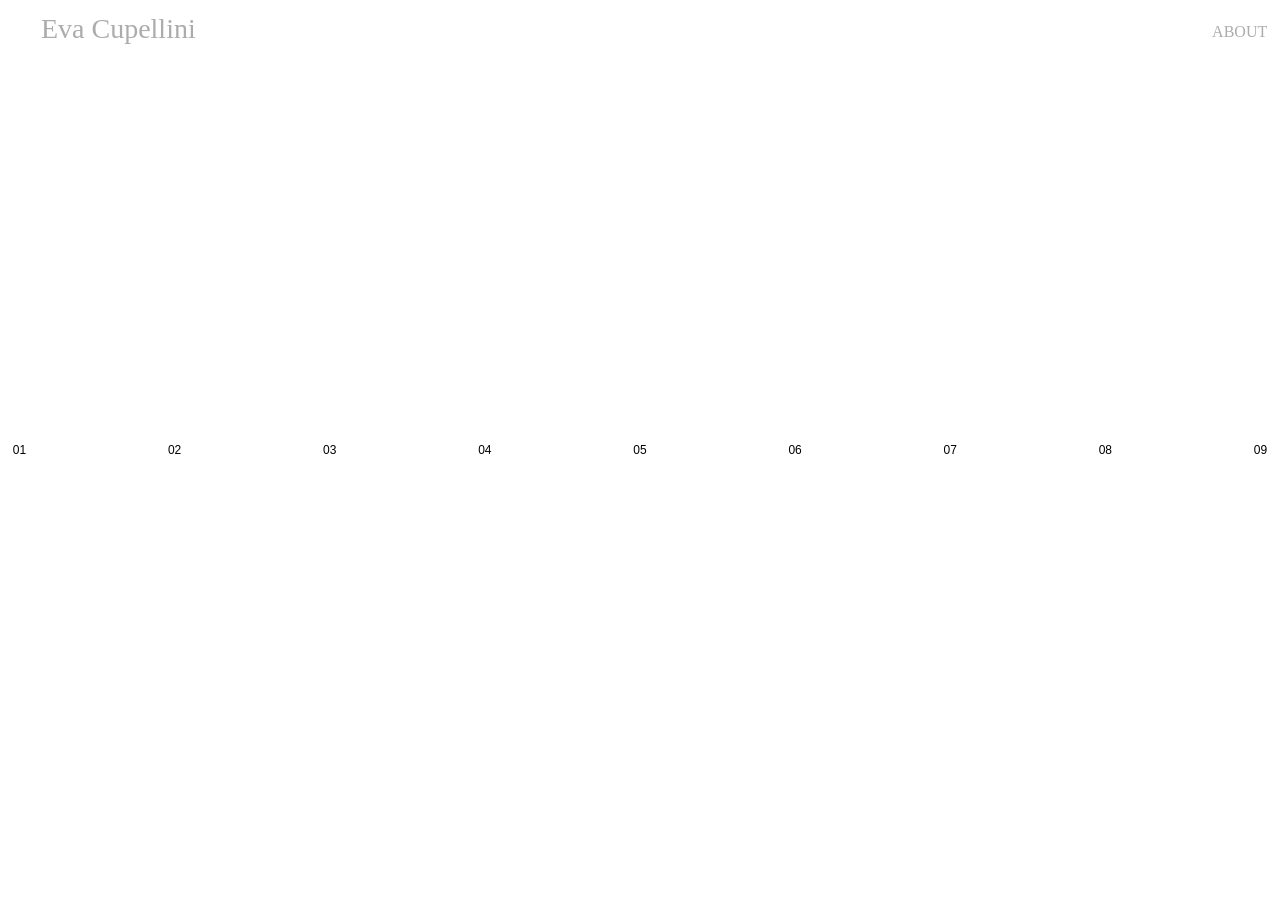
==== index.html @ 390fe8a2 "major updates but not finished" ====
<!DOCTYPE html>
<html lang="en">
<head>
  <meta charset="UTF-8">
  <meta name="viewport" content="width=device-width, initial-scale=1.0">
  <title>Eva Cupellini</title>
  <link rel="icon" href="media/eva-favicon.png">
  <link rel="stylesheet" href="style.css"> 
</head>

<script>
  document.addEventListener("DOMContentLoaded", function () {

    const intro = document.querySelector(".intro");

    if (!intro) return;

    /* Scompare dopo 2 secondi */
    setTimeout(function () {

      intro.style.opacity = "0";
      intro.style.pointerEvents = "none";

      setTimeout(function () {
        intro.remove();
      }, 300);

    }, 2000);

  });
</script>
<body class="home-view">
  <div class="intro">
    <img src="media/eva-favicon.png" class="intro-wrench" alt="">
  </div>
  <main class="site">

    <!-- LEFT: PROJECTS -->
    <section class="projects-column">

      <header class="site-header">
        <a href="index.html" class="logo">Eva Cupellini</a>
        <a href="index.html#about" class="project-about-link">ABOUT</a>
      </header>

      <div class="home-numbers">

        <div>
          <span class="home-number">01</span>
          <span class="home-title">SPIRALIS</span>
          <img class="home-preview preview-bw" src="media/perdecaynero.png" alt="">
          <img class="home-preview preview-color" src="media/perdecay.png" alt="">
        </div>
      
        <div>
          <span class="home-number">02</span>
          <span class="home-title">COEVO</span>
          <img class="home-preview preview-bw" src="media/percoevonero.png" alt="">
          <img class="home-preview preview-color" src="media/percoevo.png" alt="">
        </div>
      
        <div>
          <span class="home-number">03</span>
          <span class="home-title">Tokyo Demons</span>
          <img class="home-preview preview-bw" src="media/perdemonsnero.png" alt="">
          <img class="home-preview preview-color" src="media/perdemons.png" alt="">
        </div>
      
        <div>
          <span class="home-number">04</span>
          <span class="home-title">Angelica</span>
          <img class="home-preview preview-bw" src="media/perangelicanero.png" alt="">
          <img class="home-preview preview-color" src="media/perangelica.png" alt="">
        </div>
      
        <div>
          <span class="home-number">05</span>
          <span class="home-title">A tiny playground</span>
          <img class="home-preview preview-bw" src="media/per tinynero.png" alt="">
          <img class="home-preview preview-color" src="media/per tiny.png" alt="">
        </div>
      
        <div>
          <span class="home-number">06</span>
          <span class="home-title">Kuchidoke</span>
          <img class="home-preview preview-bw" src="media/perkuchidokenero.png" alt="">
          <img class="home-preview preview-color" src="media/perkuchidoke.png" alt="">
        </div>
      
        <div>
          <span class="home-number">07</span>
          <span class="home-title">Kirinoki</span>
          <img class="home-preview preview-bw" src="media/perkirinokinero.png" alt="">
          <img class="home-preview preview-color" src="media/perkirinoki.png" alt="">
        </div>
      
        <div>
          <span class="home-number">08</span>
          <span class="home-title">Neptuna</span>
          <img class="home-preview preview-bw" src="media/perneptunanero.png" alt="">
          <img class="home-preview preview-color" src="media/perneptuna.png" alt="">
        </div>
      
        <div>
          <span class="home-number">09</span>
          <span class="home-title">Vesuvio Spontaneo</span>
          <img class="home-preview preview-bw" src="media/pervesuvionero.png" alt="">
          <img class="home-preview preview-color" src="media/pervesuvio.png" alt="">
        </div>
      
      </div>

      <div class="projects-list">

        <!-- DECAY -->
        <article class="project project-decay">
          <div class="project-meta">
            <span class="project-title">SPIRALIS</span>
          </div>

          <!-- CONTENUTO DELLA TENDINA -->
  <!-- CONTENUTO DELLA TENDINA -->

  <div class="project-images">

    <div class="image-placeholder">
      <img src="media/decay-01.jpg" alt="">
    </div>

    <div class="image-placeholder decay-02-container">
      <img src="media/decay-02.jpg" alt="">
    </div>

    <div class="image-placeholder decay-03-container">
      <img class="decay-03" src="media/decay-03.jpg" alt="">
    </div>

    <div class="image-placeholder decay-04-container">
      <img class="decay-04" src="media/decay-04.jpg" alt="">
    </div>

    <div class="image-placeholder decay-05-container">
      <img class="decay-05" src="media/decay-05.jpg" alt="">
    </div>

    <div class="image-placeholder decay-06-container">
      <img class="decay-06" src="media/decay-06.jpg" alt="">
    </div>

    <div class="image-placeholder decay-07-container">
      <img class="decay-07" src="media/decay-07.jpg" alt="">
    </div>

    <div class="image-placeholder decay-08-container">
      <img class="decay-08" src="media/decay-08.jpg" alt="">
    </div>

    <div class="image-placeholder decay-09-container">
      <img class="decay-09" src="media/decay-09.jpg" alt="">
    </div>

    <div class="image-placeholder decay-10-container">
      <img class="decay-10" src="media/decay-10.jpg" alt="">
    </div>

    <div class="image-placeholder decay-11-container">
      <img class="decay-11" src="media/decay-11.jpg" alt="">
    </div>

    <div class="image-placeholder decay-12-container">
      <img class="decay-12" src="media/decay-12.jpg" alt="">
    </div>

    <div class="image-placeholder decay-13-container">
      <img class="decay-13" src="media/decay-13.jpg" alt="">
    </div>

  </div>


  <div class="project-information">
    <div class="project-meta-secondary">
    <span class="project-type">Editorial</span>
    <span class="project-year">2026</span>
    </div>

 <!-- COLONNA 1 — DESCRIZIONE -->
    <div class="project-description">
      <p>
        Spiralis is a magazine that explores how materials respond to external forces over time, focusing on the process of decay. In a society that constantly strives for perfection, the project reframes decay as something valuable: a process of transformation that gives matter new meanings and qualities.
The magazine itself gradually undergoes this process. Its pages yellow, the ink fades, and the images slowly lose their intensity. In this way, the reader experiences decay firsthand while discovering new layers of knowledge.
The spiral, which defines the magazine’s visual language, symbolises the cyclical and ongoing transformation that every object inevitably undergoes.
      </p>
    </div>
<!-- COLONNA 2 — INFO -->
    <div class="project-details">

      <div>
        <span class="detail-label">Class</span>
        <span>Workshop con Jeremy Leslie,  Founder of magCulture</span>
      </div>

      <div>
        <span class="detail-label">Role</span>
        <span>Concept, Editorial Design, Image Selection, Photography</span>
      </div>

      <div>
        <span class="detail-label">Collaborators</span>
        <span>Giovanni Bassi, Ginevra Ceccarani, Maya Costantino,Yuwai Li, Ivan Strada</span>
      </div>

    </div>


</div>
        </article>


        <!-- COEVO -->
        <article class="project project-coevo">
          <div class="project-meta">
            <span class="project-title">COEVO</span>
          </div>

          <div class="project-images">
            <div class="image-placeholder coevo-01-container">
              <img src="media/coevo-01.png" alt="">
            </div>
            <div class="image-placeholder coevo-02-container">
              <img src="media/coevo-02.jpg" alt="">
            </div>
            <div class="image-placeholder coevo-03-container">
              <img src="media/coevo-03.jpg" alt="">
            </div>
            <div class="image-placeholder coevo-04-container">
              <img src="media/coevo-04.png" alt="">
            </div>
            <div class="image-placeholder coevo-05-container">
              <img src="media/coevo-05.png" alt="">
            </div>
            <div class="image-placeholder coevo-06-container">
              <img src="media/coevo-06.png" alt="">
            </div>
            <div class="image-placeholder coevo-07-container">
              <img src="media/coevo-07.png" alt="">
            </div>
            <div class="image-placeholder coevo-08-container">
              <img src="media/coevo-08.png" alt="">
            </div>
            <div class="image-placeholder coevo-09-container">
              <img src="media/coevo-09.png" alt="">
            </div>
            <div class="image-placeholder coevo-10-container">
              <img src="media/coevo-10.png" alt="">
            </div>
            <div class="image-placeholder coevo-11-container">
              <img src="media/coevo-11.png" alt="">
            </div>
            <div class="image-placeholder coevo-12-container">
              <img src="media/coevo-12.png" alt="">
            </div>
            <div class="image-placeholder coevo-13-container">
              <img src="media/coevo-13.png" alt="">
            </div>
          </div>
          <div class="project-information">
            <div class="project-meta-secondary">
              <span class="project-type">Editorial</span>
              <span class="project-year">2025</span>
            </div>

            <div class="project-description">
              <p>
                Coevo explores how technology is often portrayed as a threat, particularly to younger generations who face the future with a growing sense of anxiety and uncertainty. The project challenges this narrative, suggesting that technology is not inherently the problem, but that its impact depends on how we understand it, use it, and choose to engage with it.
The magazine creates a space for reflection where nature, humans, and technology are not treated as separate entities, but as interconnected parts of the same ecosystem—coexisting, influencing one another, and evolving together.
Rather than offering a definitive answer about the future, Coevo brings together different perspectives and invites readers to question their own relationship with technology and form their own view of what lies ahead.

              </p>
            </div>
          
            <div class="project-details">
          
              <div>
                <span class="detail-label">Class</span>
                <span>Artifacts and Systems Design Studio A - Magazine Design Project</span>
              </div>
          
              <div>
                <span class="detail-label">Role</span>
                <span>Copywriting, Layout, Image Selection & Image Editing</span>
              </div>
          
              <div>
                <span class="detail-label">Collaborators</span>
                <span>Marco Arrigoni, Andrea Capo, Giorgia Casadei, Elena Hu, Serena Troisi</span>
              </div>
          
            </div>
          </div>

        </article>


        <!-- TOKYO DEMONS -->
        <article class="project project-tokyo-demons">
          <div class="project-meta">
            <span class="project-title">Tokyo Demons</span>
          </div>

          <div class="project-images">
            <div class="image-placeholder tokyo-demons-01-container">
              <img src="media/tokyo demons-01.jpeg" alt="">
            </div>
            <div class="image-placeholder tokyo-demons-02-container">
              <img src="media/tokyo demons-02.jpeg" alt="">
            </div>
            <div class="image-placeholder tokyo-demons-03-container">
              <img src="media/tokyo demons-03.jpeg" alt="">
            </div>
            <div class="image-placeholder tokyo-demons-04-container">
              <img src="media/tokyo demons-04.jpeg" alt="">
            </div>
            <div class="image-placeholder tokyo-demons-05-container">
                <img src="media/tokyo demons-05.jpg" alt="">
            </div>
            <div class="image-placeholder tokyo-demons-06-container">
                <img src="media/tokyo demons-06.jpg" alt="">
            </div>
            <div class="image-placeholder tokyo-demons-07-container">
                <img src="media/tokyo demons-07.jpg" alt="">
            </div>
            <div class="image-placeholder tokyo-demons-08-container">
                <img src="media/tokyo demons-08.jpg" alt="">
            </div>
            <div class="image-placeholder tokyo-demons-09-container">
                <img src="media/tokyo demons-09.jpg" alt="">
            </div>
            <div class="image-placeholder tokyo-demons-10-container">
                <img src="media/tokyo demons-10.jpg" alt="">
            </div>
            <div class="image-placeholder tokyo-demons-11-container">
                <img src="media/tokyo demons-11.jpg" alt="">
            </div>
            <div class="image-placeholder tokyo-demons-12-container">
                <img src="media/tokyo demons-12.jpg" alt="">
            </div>
            <div class="image-placeholder tokyo-demons-13-container">
                <img src="media/tokyo demons-13.jpg" alt="">
            </div>
          </div>
          <div class="project-information">
            <div class="project-meta-secondary">
              <span class="project-type">Editorial</span>
              <span class="project-year">2023</span>
            </div>
            <div class="project-description">
              <p>
                This project focuses on the contrast between Japanese spirituality and the imagery of yōkai and oni. Through a fully red-toned visual language, the photographs create a sense of unease and tension, portraying a unique world where traditional beliefs and supernatural presences coexist.
              </p>
            </div>
          
            <div class="project-details">
          
              <div>
                <span class="detail-label">Class</span>
                <span>Freelance</span>
              </div>
          
        
          
            </div>
          
          </div>
        </article>


        <!-- ANGELICA -->
        <article class="project project-angelica">
          <div class="project-meta">
            <span class="project-title">Angelica</span>
          </div>

          <div class="project-images">
            <div class="image-placeholder angelica-01-container">
              <img src="media/Angelica-01.jpg" alt="">
            </div>
            <div class="image-placeholder angelica-02-container">
              <img src="media/Angelica-02.jpg" alt="">
            </div>
            <div class="image-placeholder angelica-03-container">
              <img src="media/Angelica-03.jpg" alt="">
            </div>
            <div class="image-placeholder angelica-04-container">
              <img src="media/Angelica-04.jpg" alt="">
            </div>
            <div class="image-placeholder angelica-05-container">
              <img src="media/Angelica-05.jpg" alt="">
            </div>
            <div class="image-placeholder angelica-06-container">
              <img src="media/Angelica-06.jpg" alt="">
            </div>
            <div class="image-placeholder angelica-07-container">
              <img src="media/Angelica-07.jpg" alt="">
            </div>
            <div class="image-placeholder angelica-08-container">
              <img src="media/Angelica-08.jpg" alt="">
            </div>
            <div class="image-placeholder angelica-09-container">
              <img src="media/Angelica-09.jpg" alt="">
            </div>
            <div class="image-placeholder angelica-10-container">
              <img src="media/Angelica-10.jpg" alt="">
            </div>
            <div class="image-placeholder angelica-11-container">
              <img src="media/Angelica-11.jpg" alt="">
            </div>
            <div class="image-placeholder angelica-12-container" >
              <img src="media/Angelica-12.jpg" alt="">
            </div>
            <div class="image-placeholder angelica-13-container">
              <img src="media/Angelica-13.jpg" alt="">
            </div>
          </div>
          <div class="project-information">
              <div class="project-meta-secondary">
              <span class="project-type">Editorial</span>
              <span class="project-year">2023</span>
              </div>
            <div class="project-description">
              <p>
                An editorial series featuring photographs I took to capture the quiet, everyday moments of a girl spending a Sunday at home.
              </p>
            </div>
          
            <div class="project-details">
          
              <div>
                <span class="detail-label">Project</span>
                <span>Freelance</span>
              </div>
        
          
            </div>
          
          </div>
        </article>


        <!-- A TINY PLAYGROUND -->
        <article class="project project-tiny-playground">
          <div class="project-meta">
            <span class="project-title">A tiny playground</span>
          </div>

          <div class="project-images">
            <div class="image-placeholder">
                <video class="hover-sound" autoplay muted loop playsinline>
                <source src="media/A tiny playground - 01.mp4" type="video/mp4">
              </video>
            </div>
            <div class="image-placeholder">
              <video autoplay muted loop playsinline>
                <source src="media/A tiny playground - 02.mp4" type="video/mp4">
              </video>
            </div>
            <div class="image-placeholder">
              <video autoplay muted loop playsinline>
                <source src="media/A tiny playground - 03.mp4" type="video/mp4">
              </video>
            </div>
            <div class="image-placeholder">
              <video autoplay muted loop playsinline>
                <source src="media/A tiny playground - 04.mp4" type="video/mp4">
              </video>
            </div>
            <div class="image-placeholder">
              <video autoplay muted loop playsinline>
                <source src="media/A tiny playground - 05.mp4" type="video/mp4">
              </video>
            </div>
            <div class="image-placeholder">
              <video autoplay muted loop playsinline>
                <source src="media/A tiny playground - 06.mp4" type="video/mp4">
              </video>
            </div>
            <div class="image-placeholder a-tiny-playground-07-container">
                <video class="hover-sound" autoplay muted loop playsinline>
                <source src="media/A tiny playground - 07.mp4" type="video/mp4">
              </video>
            </div>
            <div class="image-placeholder">
              <img src="media/A tiny playground - 08.jpg" alt="">
            </div>
            <div class="image-placeholder a-tiny-playground-09-container">
              <img src="media/A tiny playground - 09.jpg" alt="">
            </div>
            <div class="image-placeholder a-tiny-playground-10-container">
              <img src="media/A tiny playground - 10.jpg" alt="">
            </div>
            <div class="image-placeholder a-tiny-playground-11-container">
              <img src="media/A tiny playground - 11.jpg" alt="">
            </div>
            <div class="image-placeholder a-tiny-playground-12-container">
              <img src="media/A tiny playground - 12.jpg" alt="">
            </div>
            <div class="image-placeholder a-tiny-playground-13-container">
              <img src="media/A tiny playground - 13.jpg" alt="">
            </div>
          </div>
          <div class="project-information">
            <div class="project-meta-secondary">
              <span class="project-type">Animation</span>
              <span class="project-year">2026</span>
            </div>

            <div class="project-description">
              <p>
                A playful exploration of stationery as a gateway to imagination. Everyday objects become characters, letters, and tools for creating imaginary worlds.
Through photography, a typeface made from real stationery objects, risograph printing, and stop motion, the project brings these everyday objects to life and celebrates the freedom and joy of making.
The visual language embraces a handmade, tactile, and intentionally imperfect aesthetic, highlighting the textures and physical qualities of the materials.
              </p>
            </div>
          
            <div class="project-details">
          
              <div>
                <span class="detail-label">Class</span>
                <span> Musashino Art University - Marketing Design </span>
              </div>
        
          
            </div>
            <div class="project-links">

             <a href="https://youtu.be/gTU6ne69AMg" target="_blank" rel="noopener">
               YouTube 
            </a>

            </div>
          </div>
        </article>


        <!-- KUCHIDOKE -->
        <article class="project project-kuchidoke">
          <div class="project-meta">
            <span class="project-title">Kuchidoke</span>
          </div>

          <div class="project-images">
            <div class="image-placeholder kuchidoke-01-container">
              <video autoplay muted loop playsinline>
                <source src="media/kuchidoke-01.mp4" type="video/mp4">
              </video>
            </div>
            <div class="image-placeholder kuchidoke-02-container">
              <video autoplay muted loop playsinline>
                <source src="media/kuchidoke-02.mp4" type="video/mp4">
              </video>
            </div>
            <div class="image-placeholder kuchidoke-03-container">
              <video autoplay muted loop playsinline>
                <source src="media/kuchidoke-03.mp4" type="video/mp4">
              </video>
            </div>
            <div class="image-placeholder kuchidoke-04-container">
              <img src="media/kuchidoke-04.jpg" alt="">
            </div>
            <div class="image-placeholder kuchidoke-05-container">
              <img src="media/kuchidoke-05.jpg" alt="">
            </div>
            <div class="image-placeholder kuchidoke-06-container">
              <img src="media/kuchidoke-06.jpg" alt="">
            </div>
            <div class="image-placeholder kuchidoke-07-container">
              <img src="media/kuchidoke-07.png" alt="">
            </div>
            <div class="image-placeholder">
              <img src="media/kuchidoke-08.jpg" alt="">
            </div>
            <div class="image-placeholder kuchidoke-09-container">
              <img src="media/kuchidoke-09.jpg" alt="">
            </div>
            <div class="image-placeholder">
              <img src="media/kuchidoke-10.jpg" alt="">
            </div>
            <div class="image-placeholder kuchidoke-11-container">
              <img src="media/kuchidoke-11.jpg" alt="">
            </div>
            <div class="image-placeholder kuchidoke-12-container">
              <img src="media/kuchidoke-12.jpg" alt="">
            </div>
            <div class="image-placeholder">
              <img src="media/kuchidoke-13.jpg" alt="">
            </div>
          </div>
          <div class="project-information">
            <div class="project-meta-secondary">
              <span class="project-type">Typography</span>
              <span class="project-year">2026</span>
            </div>

            <div class="project-description">
              <p>
                For this project, I researched traditional Japanese sweets, travelling to Kyoto to explore the history of rakugan and the long-established shops that still make them today. Inspired by old handwritten menus and the visual language of these places, I designed a typeface based on rakugan and carved it into wood to create my own mould for making the sweets.
I documented the process through photography and created a type specimen explaining the typeface, the sweets, and the mould. The specimen was entirely printed by hand using a risograph, which I learned to operate and used to recreate the soft, powdery quality of rakugan.
              </p>
            </div>
          
            <div class="project-details">
          
              <div>
                <span class="detail-label">Class</span>
                <span>Musashino Art University - Type Design</span>
              </div>
          
            </div>
          
          </div>
        </article>


        <!-- KIRINOKI -->
        <article class="project project-kirinoki">
          <div class="project-meta">
            <span class="project-title">Kirinoki</span>
          </div>

          <div class="project-images">
            <div class="image-placeholder">
                <video class="hover-sound" autoplay muted loop playsinline>
                <source src="media/kirinoki-01.mp4" type="video/mp4">
              </video>
            </div>
            <div class="image-placeholder kirinoki-02-container">
              <img src="media/kirinoki-02.jpg" alt="">
            </div>
            <div class="image-placeholder kirinoki-03-container">
              <img src="media/kirinoki-03.jpg" alt="">
            </div>
            <div class="image-placeholder">
              <img src="media/kirinoki-04.jpg" alt="">
            </div>
            <div class="image-placeholder">
              <img src="media/kirinoki-05.jpg" alt="">
            </div>
            <div class="image-placeholder">
              <img src="media/kirinoki-06.jpg" alt="">
            </div>
            <div class="image-placeholder">
              <img src="media/kirinoki-07.jpg" alt="">
            </div>
            <div class="image-placeholder">
              <img src="media/kirinoki-08.jpg" alt="">
            </div>
            <div class="image-placeholder kirinoki-09-container">
              <img src="media/kirinoki-09.JPG" alt="">
            </div>
            <div class="image-placeholder kirinoki-10-container">
              <video autoplay muted loop playsinline>
                <source src="media/kirinoki-10.mp4" type="video/mp4">
              </video>
            </div>
            <div class="image-placeholder">
                <video autoplay muted loop playsinline>
                    <source src="media/kirinoki-11.mp4" type="video/mp4">
                </video>
            </div>
            <div class="image-placeholder kirinoki-12-container">
              <img src="media/kirinoki-12.png" alt="">
            </div>
            <div class="image-placeholder kirinoki-13-container">
                <video class="hover-sound" autoplay muted loop playsinline>
                <source src="media/kirinoki-13.mp4" type="video/mp4">
              </video>
            </div>
          </div>
          <div class="project-information">
            <div class="project-meta-secondary">
              <span class="project-type">Brand identity</span>
              <span class="project-year">2026</span>
            </div>

            <div class="project-description">
              <p>
                An identity designed to highlight an authentic and slower way of experiencing Tokyo, away from crowds and tourist destinations. Kirinoki invites visitors to discover local life through cafés, restaurants, seasonal activities, and small everyday rituals, creating a sense of familiarity and belonging.
                The logo draws from the family crest, while the soft blue of the identity evokes the calm atmosphere of the experience.
                The project includes logo design, illustration, photography, video editing, and motion design, telling the story of the Airbnb and its neighbourhood through the changing seasons.

              </p>
            </div>
          
            <div class="project-details">
          
              <div>
                <span class="detail-label">Project</span>
                <span>Freelance</span>
              </div>
          
          
            </div>
          <!-- COLONNA 3 — LINK -->
             <div class="project-links">

                 <a href="https://www.instagram.com/kirinoki_tabata/" target="_blank" rel="noopener">
                 Instagram
                </a>

            </div>
           </div>
        </article>


        <!-- NEPTUNA -->
        <article class="project project-neptuna">
          <div class="project-meta">
            <span class="project-title">Neptuna</span>
          </div>

          <div class="project-images">
            <div class="image-placeholder neptuna-01-container">
              <img src="media/neptuna-01.png" alt="">
            </div>
            <div class="image-placeholder">
              <video autoplay muted loop playsinline>
                <source src="media/neptuna-02.mp4" type="video/mp4">
              </video>
            </div>
            <div class="image-placeholder">
              <video autoplay muted loop playsinline>
                <source src="media/neptuna-03.mp4" type="video/mp4">
              </video>
            </div>
            <div class="image-placeholder">
              <video autoplay muted loop playsinline>
                <source src="media/neptuna-04.mp4" type="video/mp4">
              </video>
            </div>
            <div class="image-placeholder">
              <video autoplay muted loop playsinline>
                <source src="media/neptuna-05.mp4" type="video/mp4">
              </video>
            </div>
            <div class="image-placeholder neptuna-06-container">
              <img src="media/neptuna-06.jpg" alt="">
            </div>
            <div class="image-placeholder neptuna-07-container">
              <img src="media/neptuna-07.jpg" alt="">
            </div>
            <div class="image-placeholder neptuna-08-container">
              <img src="media/neptuna-08.jpg" alt="">
            </div>
            <div class="image-placeholder neptuna-09-container">
              <img src="media/neptuna-09.jpg" alt="">
            </div>
            <div class="image-placeholder">
              <img src="media/neptuna-10.jpg" alt="">
            </div>
            <div class="image-placeholder neptuna-11-container">
              <img src="media/neptuna-11.jpg" alt="">
            </div>
            <div class="image-placeholder">
              <img src="media/neptuna-12.jpg" alt="">
            </div>
            <div class="image-placeholder neptuna-13-container">
              <img src="media/neptuna-13.jpg" alt="">
            </div>
          </div>
          <div class="project-information">
            <div class="project-meta-secondary">
              <span class="project-type">Brand identity</span>
              <span class="project-year">2023</span>
            </div>

            <div class="project-description">
              <p>
                Neptuna is a speculative design project that imagines food consumption in 2050, in a scenario shaped by overfishing, marine pollution, and a growing demand for food.
Through a fictional brand of tuna-based snacks and an interactive vending machine, the project transforms the act of purchasing into a critical experience: ironic and slightly unsettling.
Packaging, receipts, and informative content reveal the hidden consequences of everyday consumption, inviting users to reflect on eating habits, sustainability, and the future of the ocean.
              </p>
            </div>
          
            <div class="project-details">
          
              <div>
                <span class="detail-label">Class</span>
                <span> Speculative Design</span>
              </div>
          
              <div>
                <span class="detail-label">Role</span>
                <span>Concept, Copywriting, Layout Design, 3D, Photography, Social Media</span>
              </div>
          
              <div>
                <span class="detail-label">Collaborators</span>
                <span>Sara Balestrini, Edoardo Bignami, Asia Capezzuoli, Simone Iasevoli, Matteo Postinghel</span>
              </div>
          
            </div>
          <!-- COLONNA 3 — LINK -->
            <div class="project-links">

                <a href="https://www.instagram.com/neptuna_ita/" target="_blank" rel="noopener">
                    Instagram
                  </a>

             <a href="https://www.youtube.com/watch?v=irh9mtPAwfQ" target="_blank" rel="noopener">
               YouTube 
            </a>

            </div>
          </div>
        </article>

<!-- VESUVIO SPONTANEO -->
<article class="project project-vesuvio-spontaneo">
  <div class="project-meta">
    <span class="project-title">Vesuvio Spontaneo</span>
  </div>


  <div class="project-images">

    <div class="image-placeholder">
      <img src="media/vesuvio-01.png" alt="">
    </div>

    <div class="image-placeholder">
        <video class="hover-sound" autoplay muted loop playsinline>
        <source src="media/vesuvio-02.mp4" type="video/mp4">
      </video>
    </div>

    <div class="image-placeholder">
      <video autoplay muted loop playsinline>
        <source src="media/vesuvio-03.mp4" type="video/mp4">
      </video>
    </div>

    <div class="image-placeholder">
      <video autoplay muted loop playsinline>
        <source src="media/vesuvio-04.mp4" type="video/mp4">
      </video>
    </div>

    <div class="image-placeholder">
      <video autoplay muted loop playsinline>
        <source src="media/vesuvio-05.mp4" type="video/mp4">
      </video>
    </div>

    <div class="image-placeholder">
      <img src="media/vesuvio-6.jpg" alt="">
    </div>

    <div class="image-placeholder">
      <video autoplay muted loop playsinline>
        <source src="media/vesuvio-07.mp4" type="video/mp4">
      </video>
    </div>

    <div class="image-placeholder">
      <img src="media/vesuvio-08.png" alt="">
    </div>

    <div class="image-placeholder">
      <img src="media/vesuvio-09.jpg" alt="">
    </div>

    <div class="image-placeholder">
        <video class="hover-sound" autoplay muted loop playsinline>
        <source src="media/vesuvio-10.mp4" type="video/mp4">
      </video>
    </div>

    <div class="image-placeholder">
        <video class="hover-sound" autoplay muted loop playsinline>
        <source src="media/vesuvio-11.mp4" type="video/mp4">
      </video>
    </div>

    <div class="image-placeholder">
        <video class="hover-sound" autoplay muted loop playsinline>
        <source src="media/vesuvio-12.mp4" type="video/mp4">
      </video>
    </div>

    <div class="image-placeholder">
        <video class="hover-sound" autoplay muted loop playsinline>
        <source src="media/vesuvio-13.mp4" type="video/mp4">
      </video>
    </div>

    <div class="image-placeholder">
        <video class="hover-sound" autoplay muted loop playsinline>
        <source src="media/vesuvio-14.mp4" type="video/mp4">
      </video>
    </div>

    <div class="image-placeholder">
        <video autoplay muted loop playsinline>
        <source src="media/vesuvio-15.mp4" type="video/mp4">
      </video>
    </div>

    <div class="image-placeholder">
        <video autoplay muted loop playsinline>
        <source src="media/vesuvio-16.mp4" type="video/mp4">
      </video>
    </div>
</div>



  <!-- INFORMATION -->
  <div class="project-information">
    <div class="project-meta-secondary">
      <span class="project-type">Brand identity</span>
      <span class="project-year">2026</span>
    </div>

    <div class="project-description">
      <p>
        A speculative design project addressing illegal construction in the Vesuvio area through a political provocation: a fictional party that transforms illegal buildings into “cultural heritage” worthy of protection. Through AI-generated content, posters, slogans, and Instagram posts, the campaign constructs a credible yet paradoxical politician, using irony and pop language to reveal how political communication can manipulate real issues. The documentary component, based on articles, data, and research, brings the project back to its concrete urgency: volcanic risk, institutional responsibility, and the normalization of illegality.
      </p>
    </div>

    <div class="project-details">

      <div>
        <span class="detail-label">Class</span>
        <span> Final Master's class: Territories facing urgent issues</span>
      </div>

      <div>
        <span class="detail-label">Role</span>
        <span> Concept, copy, animation</span>
      </div>

      <div>
        <span class="detail-label">Collaborators</span>
        <span>Nicolò Armelin, Rossella Magnani, Angelica Ranieri, Ivan Strada</span>
      </div>

    </div>
   <!-- COLONNA 3 — LINK -->
   <div class="project-links">

    <a href="https://www.instagram.com/vesuviospontaneo/" target="_blank" rel="noopener">
     Instagram
    </a>

    <a href="https://youtu.be/Cef_P0Lfp0c" target="_blank" rel="noopener">
     YouTube 
    </a>
    </div>
  </div>

</article>

    </section>


    <!-- RIGHT: ABOUT -->
    <aside class="about-column" id="about">

      <div class="about-inner">

        <section class="about-content">

          <div class="about-block">

            <h2>Contacts</h2>

            <p>
              Email:
              <a href="mailto:evacupellini@gmail.com">
                evacupellini@gmail.com
              </a>
              <br>

              Instagram:
              <a
                href="https://www.instagram.com/eva.cupellini/"
                target="_blank"
                rel="noopener"
              >
                @eva.cupellini
              </a>
            </p>

          </div>


          <div class="about-block">

            <p>
              Eva Cupellini is a communication designer based in Milan, with an Italian–Japanese background. She is currently pursuing a Master’s degree in Communication Design at Politecnico di Milano. Her practice focuses on graphic, editorial, identity, visual design, and <span class="photography-trigger">photography</span> with a particular interest in Japanese and Italian visual cultures.
            </p>

          </div>


          <!-- EDUCATION -->
          <div class="about-block">

            <h2>Education</h2>

            <div class="education-item">
              <strong><u>M.A. Communication Design</u></strong>
              <span>Politecnico di Milano · 2024–Present</span>
            </div>

            <div class="education-item">
              <strong><u>Study Abroad</u></strong>
              <span>Musashino Art University, Tokyo · 2026</span>
            </div>

            <div class="education-item">
              <strong><u>B.A. Communication Design</u></strong>
              <span>Politecnico di Milano · 2021–2024</span>
            </div>

            <div class="education-item">
              <strong><u>B.A. Design</u></strong>
              <span>Sapienza Università di Roma · 2020–2021</span>
            </div>

            <div class="education-item">
              <strong><u>Scientific High School</u></strong>
              <span>Liceo Bruno Touschek · 2015–2020</span>
            </div>

            <div class="education-item">
              <strong><u>Japanese Saturday School</u></strong>
              <span>Rome · 2005–2017</span>
            </div>

            <div class="education-item">
              <strong><u>Study Abroad</u></strong>
              <span>Eastbourne, UK · 2018</span>
            </div>

          </div>


          <!-- EXPERIENCE -->
          <div class="about-block">

            <h2>Experience</h2>

            <div class="education-item">
              <strong><u>Graphic Designer</u></strong>
              <span>WorldWide Excellence · 2022–2026 · Milan</span>
              <span>(My work mainly focused on magazine layout design for luxury hotels. I contributed to projects for Mandarin Oriental Milan, Madrid, Lucerne, Munich, Barcelona and Zurich, as well as The Gritti Palace in Venice.)</span>
            </div>

            <div class="education-item">
              <strong><u>Freelance</u></strong>
              <span>2023-present</span>
            </div>

          </div>


          <!-- CERTIFICATIONS -->
          <div class="about-block">

            <h2>Certifications</h2>

            <p>
              JLPT N1 — Japanese Language Proficiency
              <br>
              IELTS 7.5
            </p>

          </div>

        </section>
        <div class="photography-gallery">

          <div class="photography-gallery-header">
            <button class="photo-view active" data-view="full">FULL</button>
            <button class="photo-view" data-view="grid">GRID</button>
          </div>
        
          <div class="photography-images">
        
            <img src="media/photo-01.jpg" alt="">
            <img src="media/photo-02.jpg" alt="">
            <img src="media/photo-03.jpg" alt="">
            <img src="media/photo-04.jpg" alt="">
            <img src="media/photo-05.jpg" alt="">
            <img src="media/photo-06.jpg" alt="">
            <img src="media/photo-07.jpg" alt="">
            <img src="media/photo-08.jpg" alt="">
            <img src="media/photo-09.jpg" alt="">
            <img src="media/photo-10.jpg" alt="">
            <img src="media/photo-11.jpg" alt="">
            <img src="media/photo-12.jpg" alt="">
            <img src="media/photo-13.jpg" alt="">
            <img src="media/photo-14.jpg" alt="">
            <img src="media/photo-15.jpg" alt="">
            <img src="media/photo-16.jpg" alt="">
            <img src="media/photo-17.jpg" alt="">
            <img src="media/photo-18.jpg" alt="">
            <img src="media/photo-19.jpg" alt="">
            <img src="media/photo-20.jpg" alt="">
            <img src="media/photo-21.jpg" alt="">
        
          </div>
        
        </div>
        
        </aside>

  </main>

  <script>
    document.addEventListener("DOMContentLoaded", function () {
    
      /* =====================================================
         ELEMENTI PRINCIPALI
      ===================================================== */
    
      const projects = document.querySelectorAll(".project");
      const site = document.querySelector(".site");
      const projectsList = document.querySelector(".projects-list");
    
      const originalOrder = Array.from(projects);
    
      let chronologicalOrder = false;
      let activeTypeFilter = "ALL";
      let activeYearFilter = "ALL";

      // DETAILS APRIBILI
document.querySelectorAll(".project-details > div").forEach(function (detail) {
  detail.addEventListener("click", function (event) {
    event.stopPropagation();
    detail.classList.toggle("open");
  });
});
    
    
      /* =====================================================
         HOME — CLICK SUI NUMERI
      ===================================================== */
    
      const homeNumbers =
        document.querySelectorAll(".home-numbers > div");
    
      const projectMap = [
        ".project-decay",
        ".project-coevo",
        ".project-tokyo-demons",
        ".project-angelica",
        ".project-tiny-playground",
        ".project-kuchidoke",
        ".project-kirinoki",
        ".project-neptuna",
        ".project-vesuvio-spontaneo"
      ];

      /* =========================================
   COLONNE INVISIBILI
========================================= */

const hitAreas = document.createElement("div");

hitAreas.className = "home-hit-areas";

for (let i = 0; i < 9; i++) {

  const area = document.createElement("div");

  area.className = "home-hit-area";
  area.dataset.index = i;

  hitAreas.appendChild(area);

}

document.body.appendChild(hitAreas);

const hitAreaElements =
  document.querySelectorAll(".home-hit-area");

/* HOVER SULLE COLONNE */

hitAreaElements.forEach(function (area, index) {

area.addEventListener("mouseenter", function () {

  homeNumbers.forEach(function (number) {
    number.classList.remove("hover-active");
    number.classList.remove("press-active");
  });

  homeNumbers[index].classList.add("hover-active");

});

area.addEventListener("mousedown", function () {

  homeNumbers[index].classList.add("press-active");

});

area.addEventListener("mouseleave", function () {

  homeNumbers[index].classList.remove("hover-active");
  homeNumbers[index].classList.remove("press-active");

});

area.addEventListener("touchstart", function () {

if (window.innerWidth <= 600) {

  homeNumbers[index].classList.add("press-active");

}

}, { passive: true });

area.addEventListener("touchend", function () {

if (window.innerWidth <= 600) {

  homeNumbers[index].classList.remove("press-active");

}

});

area.addEventListener("touchcancel", function () {

if (window.innerWidth <= 600) {

  homeNumbers[index].classList.remove("press-active");

}

});

/* =========================================
   MOBILE — PREVIEW MENTRE SI PREME IL TITOLO
========================================= */

homeNumbers.forEach(function (number) {

number.addEventListener("touchstart", function () {

  if (window.innerWidth > 600) return;

  number.classList.add("press-active");

}, { passive: true });


number.addEventListener("touchend", function () {

  if (window.innerWidth > 600) return;

  number.classList.remove("press-active");

});


number.addEventListener("touchcancel", function () {

  if (window.innerWidth > 600) return;

  number.classList.remove("press-active");

});

});

});




/* CLICK SULLE COLONNE */

hitAreaElements.forEach(function (area, index) {

area.addEventListener("click", function (event) {

  event.preventDefault();
  event.stopPropagation();

  if (!document.body.classList.contains("home-view")) {
    return;
  }

  homeNumbers[index].click();

});

});
    
      homeNumbers.forEach(function (number, index) {
    
  number.addEventListener("click", function (event) {
    
    event.preventDefault();
    event.stopPropagation();
    
    const selectedProject =
      document.querySelector(projectMap[index]);
    
    if (!selectedProject) return;
    
    
    /* APRE IL LAYER */
    
    document.body.classList.add("project-layer-open");

    homeNumbers.forEach(function (num) {
  num.classList.remove("hover-active");
});

    /* NASCONDE LE PREVIEW DELLA HOME */

homeNumbers.forEach(function (num) {
  num.classList.remove("active");
  num.classList.remove("hover-active");
});
    
    
    projects.forEach(function (project) {
  project.classList.remove("open");

  if (window.innerWidth > 600) {
    project.style.display = "none";
  } else {
    project.style.display = "";
  }
});

selectedProject.classList.add("open");

if (window.innerWidth > 600) {
  selectedProject.style.display = "block";
} else {
  selectedProject.style.display = "";
}

/* ===============================
   PROJECT LINKS
================================ */

const projectLinks =
  selectedProject.querySelectorAll(".project-links a");

if (projectLinks.length > 0) {

  const linksContainer =
    document.createElement("div");

  linksContainer.className = "project-links-visible";

  projectLinks.forEach(function (link) {

    const newLink =
      document.createElement("a");

    newLink.href = link.href;

    newLink.textContent =
      link.textContent.trim();

    newLink.target = "_blank";

    newLink.rel =
      "noopener noreferrer";

      if (window.innerWidth > 600) {

const tooltip =
  document.createElement("span");

    tooltip.textContent =
   "Check to see the full project";

    newLink.appendChild(tooltip);

  }

    linksContainer.appendChild(newLink);

  });

  document.body.appendChild(linksContainer);
  linksContainer.classList.add("project-links-visible");
}


  /* NUMERO ATTIVO */
  homeNumbers.forEach(function (num) {
    num.classList.remove("active");
  });

  number.classList.add("active");


  });
});
    
    
      /* =====================================================
         ORDINE CRONOLOGICO — DESKTOP
      ===================================================== */
    
      document
        .querySelectorAll(".project-year")
        .forEach(function (year) {
    
          year.addEventListener("click", function (event) {
    
            if (window.innerWidth <= 600) return;
    
            event.preventDefault();
            event.stopPropagation();
    
            if (!projectsList) return;
    
    
            /* TORNA ALL'ORDINE ORIGINALE */
    
            if (chronologicalOrder) {
    
              originalOrder.forEach(function (project) {
                projectsList.appendChild(project);
              });
    
              chronologicalOrder = false;
    
              return;
            }
    
    
            /* ORDINA DAL PIÙ RECENTE AL PIÙ VECCHIO */
    
            const sortedProjects =
              Array.from(projects).sort(function (a, b) {
    
                const yearA = parseInt(
                  a.querySelector(".project-year").textContent
                );
    
                const yearB = parseInt(
                  b.querySelector(".project-year").textContent
                );
    
                return yearB - yearA;
    
              });
    
    
            sortedProjects.forEach(function (project) {
              projectsList.appendChild(project);
            });
    
            chronologicalOrder = true;
    
          });
    
        });
    
    
      /* =====================================================
         MOBILE — FILTRI
      ===================================================== */
    
      function applyMobileFilters() {
    
        if (window.innerWidth > 600) return;
    
        projects.forEach(function (project) {
    
          const typeElement =
            project.querySelector(".project-type");
    
          const yearElement =
            project.querySelector(".project-year");
    
          if (!typeElement || !yearElement) return;
    
          const type =
            typeElement.textContent.trim();
    
          const year =
            yearElement.textContent.trim();
    
    
          const typeMatch =
            activeTypeFilter === "ALL" ||
            type === activeTypeFilter;
    
          const yearMatch =
            activeYearFilter === "ALL" ||
            year === activeYearFilter;
    
    
          if (typeMatch && yearMatch) {
            project.style.display = "";
          } else {
            project.style.display = "none";
          }
    
        });
    
      }
    
    
      /* =====================================================
         CREA MENU FILTRO MOBILE
      ===================================================== */
    
      function createFilterMenu(
        project,
        filterType,
        options
      ) {
    
        if (!project) return;
    
    
        /* SE ESISTE GIÀ → APRI / CHIUDI */
    
        let menu =
          project.querySelector(
            '.mobile-filter-menu[data-filter="' +
            filterType +
            '"]'
          );
    
        if (menu) {
    
          menu.classList.toggle("show");
    
          return;
    
        }
    
    
        /* CHIUDE GLI ALTRI MENU */
    
        document
          .querySelectorAll(".mobile-filter-menu")
          .forEach(function (otherMenu) {
    
            otherMenu.classList.remove("show");
    
          });
    
    
        /* CREA MENU */
    
        menu = document.createElement("div");
    
        menu.className = "mobile-filter-menu";
        menu.dataset.filter = filterType;
    
    
        /* CREA OPZIONI */
    
        options.forEach(function (option) {
    
          const item =
            document.createElement("div");
    
          item.className =
            "mobile-filter-menu-item";
    
          item.textContent = option;
    
    
          item.addEventListener(
            "click",
            function (event) {
    
              event.preventDefault();
              event.stopPropagation();
    
    
              if (filterType === "type") {
                activeTypeFilter = option;
              }
    
    
              if (filterType === "year") {
                activeYearFilter = option;
              }
    
    
              menu.classList.remove("show");
    
              applyMobileFilters();
    
    
              /* PRIMO PROGETTO VISIBILE */
    
              const firstVisible =
                Array.from(projects).find(function (p) {
    
                  return p.style.display !== "none";
    
                });
    
    
              if (firstVisible) {
    
                firstVisible.scrollIntoView({
                  behavior: "smooth",
                  block: "start"
                });
    
              }
    
            }
          );
    
    
          menu.appendChild(item);
    
        });
    
    
        /* INSERISCE MENU */
    
        const meta =
          project.querySelector(".project-meta");
    
        if (meta) {
          meta.appendChild(menu);
        }
    
    
        requestAnimationFrame(function () {
          menu.classList.add("show");
        });
    
      }
    
    
      /* =====================================================
         MOBILE — CLICK SU TIPO
      ===================================================== */
    
      document
        .querySelectorAll(".project-type")
        .forEach(function (type) {
    
          type.addEventListener(
            "click",
            function (event) {
    
              if (window.innerWidth > 600) return;
    
              event.preventDefault();
              event.stopPropagation();
    
    
              createFilterMenu(
                type.closest(".project"),
                "type",
                [
                  "ALL",
                  "Editorial",
                  "Animation",
                  "Typography",
                  "Brand identity"
                ]
              );
    
            }
          );
    
        });
    
    
      /* =====================================================
         MOBILE — CLICK SU ANNO
      ===================================================== */
    
      document
        .querySelectorAll(".project-year")
        .forEach(function (year) {
    
          year.addEventListener(
            "click",
            function (event) {
    
              if (window.innerWidth > 600) return;
    
              event.preventDefault();
              event.stopPropagation();
    
    
              createFilterMenu(
                year.closest(".project"),
                "year",
                [
                  "ALL",
                  "2026",
                  "2025",
                  "2023"
                ]
              );
    
            }
          );
    
        });
    
    
      /* =====================================================
         MOBILE — RESET FILTRI
      ===================================================== */
    
      function resetMobileFilters() {
    
        activeTypeFilter = "ALL";
        activeYearFilter = "ALL";
    
    
        projects.forEach(function (project) {
          project.style.display = "";
        });
    
    
        document
          .querySelectorAll(".mobile-filter-menu")
          .forEach(function (menu) {
            menu.remove();
          });
    
      }
    
    
      /* =====================================================
         ELEMENTI ABOUT + LOGO
      ===================================================== */
    
      const aboutLink =
        document.querySelector(".about-link");
    
      const projectAboutLink =
        document.querySelector(".project-about-link");
    
      const aboutColumn =
        document.querySelector(".about-column");
    
      const aboutContent =
        document.querySelector(".about-content");
    
      const logo =
        document.querySelector(".logo");

        /* =====================================================
   MOBILE — DETTAGLI PROGETTO APRIBILI
===================================================== */

document
  .querySelectorAll(".project-details > div")
  .forEach(function (detail) {

    detail.addEventListener("click", function (event) {

      if (window.innerWidth > 600) return;

      event.preventDefault();
      event.stopPropagation();

      detail.classList.toggle("is-open");

    });

  });
    
    
      /* =====================================================
         LOGO — TORNA ALLA HOME
      ===================================================== */
    
      if (logo) {
    
        /* PRESSIONE */
    
        logo.addEventListener(
          "pointerdown",
          function () {
    
            logo.style.transform = "scale(0.92)";
    
          }
        );
    
    
        /* RILASCIO */
    
        logo.addEventListener(
          "pointerup",
          function () {
    
            logo.style.transform = "scale(1)";
    
          }
        );
    
    
        /* CANCELLAZIONE */
    
        logo.addEventListener(
          "pointercancel",
          function () {
    
            logo.style.transform = "scale(1)";
    
          }
        );
    
    
        /* CLICK */
    
        logo.addEventListener(
          "click",
          function (event) {
    
            event.preventDefault();
            event.stopPropagation();

            /* CHIUDE IL LINK POPUP */
            const popup = document.querySelector(".link-popup");

            if (popup) {
            popup.remove();
            }
    
    
            /* TORNA ALLA HOME */

            document.body.classList.remove("about-open");
    
            document.body.classList.remove(
              "project-layer-open"
            );
    
            document.body.classList.remove(
              "home-view-project"
            );
    
            document.body.classList.add(
              "home-view"
            );
    
    
            /* CHIUDE TUTTI I PROGETTI */
    
            projects.forEach(function (project) {
    
              project.classList.remove("open");
              project.style.display = "none";
    
            });
    
    
            /* CHIUDE ABOUT MOBILE */
    
            document.body.classList.remove(
              "mobile-about-open"
            );
    
    
            /* TORNA IN CIMA */
    
            window.scrollTo({
              top: 0,
              left: 0,
              behavior: "auto"
            });
    
    
            if (site) {
              site.scrollTop = 0;
            }
    
          }
        );
    
      }
    
    
      /* =====================================================
         PROJECT TITLES
         
         I TITOLI NON SONO CLICCABILI.
      ===================================================== */
    
    
      /* =====================================================
         ABOUT — APRE LA SEZIONE BLUR
      ===================================================== */
    
      if (projectAboutLink) {
    
        projectAboutLink.addEventListener(
          "click",
          function (event) {
    
            event.preventDefault();
            event.stopPropagation();
    
    
            /* =========================
               MOBILE
            ========================= */
    
            if (window.innerWidth <= 600) {
    
              projects.forEach(function (project) {
    
                project.classList.remove("open");
    
              });
    
    
              document.body.classList.add(
              "mobile-about-open"
              );

              history.pushState(
              { about: true },
              "",
              "#about"
              );
    
    
              window.scrollTo({
                top: 0,
                left: 0,
                behavior: "instant"
              });
    
    
              if (aboutColumn) {
                aboutColumn.scrollTop = 0;
              }
    
    
              return;
    
            }
    
    
            /* =========================
   DESKTOP
========================= */

document.body.classList.toggle("about-open");

if (aboutColumn) {
  aboutColumn.scrollTop = 0;
}

if (aboutContent) {
  aboutContent.scrollTop = 0;
}
    
          }
        );
    
      }
    
    
     /* =====================================================
   ABOUT LINK INTERNO
===================================================== */

if (aboutLink) {

aboutLink.addEventListener(
  "click",
  function (event) {

    event.preventDefault();
    event.stopPropagation();


    /* MOBILE */

    if (window.innerWidth <= 600) {

      document.body.classList.remove(
        "mobile-about-open"
      );

      window.scrollTo({
        top: 0,
        left: 0,
        behavior: "instant"
      });

      return;

    }


    /* DESKTOP */

    document.body.classList.remove(
      "about-open"
    );

    if (aboutContent) {
      aboutContent.scrollTop = 0;
    }

  }
);

}

/* =====================================================
   MOBILE ABOUT — STORIA DELLA NAVIGAZIONE
===================================================== */

if (window.innerWidth <= 600) {

/* Crea lo stato iniziale della HOME */
history.replaceState(
  { home: true },
  "",
  window.location.pathname
);

}


/* =====================================================
   FRECCIA INDIETRO
===================================================== */

window.addEventListener("popstate", function (event) {

if (window.innerWidth > 600) return;


/* =========================================
   DA PHOTOGRAPHY → ABOUT
========================================= */

if (event.state && event.state.about) {

  /* Chiude PHOTOGRAPHY */
  document.body.classList.remove(
    "photography-open"
  );

  /* Rimuove active da Photography */
  const photographyTrigger =
    document.querySelector(".photography-trigger");

  if (photographyTrigger) {
    photographyTrigger.classList.remove("active");
  }

  /* Torna ad ABOUT */
  document.body.classList.add(
    "mobile-about-open"
  );

  document.body.classList.remove(
    "home-view"
  );

  return;
}


/* =========================================
   DA ABOUT → HOME
========================================= */

if (!event.state || event.state.home) {

  document
  .querySelectorAll(".project-links-visible")
  .forEach(function (links) {
    links.remove();
  });

  /* Chiude ABOUT */
  document.body.classList.remove(
    "mobile-about-open"
  );

  /* Torna alla HOME */
  document.body.classList.add(
    "home-view"
  );

  /* Chiude completamente tutti i progetti */
  projects.forEach(function (project) {

    project.classList.remove("open");

    project.style.display = "none";

  });

  /* Rimuove eventuali numeri attivi */
  homeNumbers.forEach(function (number) {

    number.classList.remove("active");

  });

  /* Chiude il layer progetto */
  document.body.classList.remove(
    "project-layer-open"
  );

  document.body.classList.remove(
    "home-view-project"
  );

  /* Torna in cima */
  window.scrollTo({
    top: 0,
    left: 0,
    behavior: "instant"
  });

  if (site) {
    site.scrollTop = 0;
  }

}

});




/* =====================================================
 CHIUDI ABOUT CLICCANDO SUL VUOTO
===================================================== */



aboutColumn.addEventListener("click", function (event) {

if (event.target.closest(".photography-gallery")) {
  return;
}

if (!event.target.closest(".about-content")) {
  event.preventDefault();
  event.stopPropagation();
  document.body.classList.remove("about-open");
}

});






/* =====================================================
 CLICK SUL VUOTO
===================================================== */
    
      if (site) {
    
        site.addEventListener(
          "click",
          function (event) {
    
            /* NUMERI HOME */
            if (event.target.closest(".home-numbers")) {
              return;
            }
    
    
            /* PROGETTO */
            if (event.target.closest(".project")) {
              return;
            }
    
    
            /* LOGO */
            if (event.target.closest(".logo")) {
              return;
            }
    
    
            /* ABOUT */
            if (event.target.closest(".about-link")) {
              return;
            }
    
    
            if (
              event.target.closest(".project-about-link")
            ) {
              return;
            }
    
    
            /* CHIUDE IL PROGETTO */
    
            projects.forEach(function (project) {
    
              project.classList.remove("open");
              project.style.display = "none";
    
            });
    
    
            document.body.classList.remove(
              "project-layer-open"
            );
    
          }
        );
    
      }
    
    
      /* =====================================================
         AUDIO VIDEO
         DESKTOP HOVER + MOBILE VISIBILITY
      ===================================================== */
    
      const soundVideos =
        document.querySelectorAll(".hover-sound");
    
    
      soundVideos.forEach(function (video) {
    
        const container =
          video.closest(".image-placeholder");
    
        const project =
          video.closest(".project");
    
    
        if (!container || !project) return;
    
    
        /* =========================
           DESKTOP — HOVER
        ========================= */
    
        container.addEventListener(
          "mouseenter",
          function () {
    
            if (window.innerWidth <= 600) return;
    
    
            if (!project.classList.contains("open")) {
    
              video.muted = true;
    
              return;
    
            }
    
    
            setTimeout(
              function () {
    
                if (
                  project.classList.contains("open") &&
                  container.matches(":hover")
                ) {
    
                  video.muted = false;
                  video.volume = 1;
    
    
                  video.play().catch(
                    function () {}
                  );
    
                }
    
              },
              300
            );
    
          }
        );
    
    
        container.addEventListener(
          "mouseleave",
          function () {
    
            if (window.innerWidth <= 600) return;
    
            video.muted = true;
    
          }
        );
    
    
        /* =========================
           MOBILE — VIDEO VISIBILE
        ========================= */
    
        const observer =
          new IntersectionObserver(
            function (entries) {
    
              entries.forEach(
                function (entry) {
    
                  if (window.innerWidth > 600) {
                    return;
                  }
    
    
                  if (entry.isIntersecting) {
    
                    video.muted = false;
                    video.volume = 1;
    
    
                    video.play().catch(
                      function () {}
                    );
    
                  } else {
    
                    video.muted = true;
    
                  }
    
                }
              );
    
            },
            {
              threshold: 0.6
            }
          );
    
    
        observer.observe(container);
    
      });
    
    
    });

    /* =====================================================
   MOBILE — SCROLL TRA I PROGETTI
===================================================== */

if (window.innerWidth <= 600) {

const mobileProjects =
  document.querySelectorAll(".projects-list .project");

const mobileNumbers =
  document.querySelectorAll(".home-numbers");

if (mobileProjects.length && mobileNumbers.length) {

  const updateActiveNumber = function () {

    let closestIndex = 0;
    let closestDistance = Infinity;

    mobileProjects.forEach(function (project, index) {

      const rect = project.getBoundingClientRect();

      const distance =
        Math.abs(rect.top);

      if (distance < closestDistance) {
        closestDistance = distance;
        closestIndex = index;
      }

    });

    mobileNumbers.forEach(function (number, index) {

      number.classList.toggle(
        "active",
        index === closestIndex
      );

    });

  };


  window.addEventListener(
    "scroll",
    updateActiveNumber,
    { passive: true }
  );


  window.addEventListener(
    "resize",
    function () {

      if (window.innerWidth <= 600) {
        updateActiveNumber();
      }

    }
  );


  updateActiveNumber();

}

}
    </script>
<script>
  document.addEventListener("DOMContentLoaded", function () {
  
    const trigger = document.querySelector(".photography-trigger");
    const gallery = document.querySelector(".photography-gallery");
    const images = document.querySelector(".photography-images");
  
    if (!trigger || !gallery || !images) {
      console.log("PHOTOGRAPHY: elemento mancante");
      return;
    }
  
    const buttons = gallery.querySelectorAll(".photo-view");
    const photos = images.querySelectorAll("img");
  
  
    /* =========================
   OPEN / CLOSE
========================= */

trigger.addEventListener("click", function (event) {
  event.preventDefault();
  event.stopPropagation();

  if (document.body.classList.contains("photography-open")) {

    // CHIUDI PHOTOGRAPHY
    document.body.classList.remove("photography-open");
    trigger.classList.remove("active");

    return;
  }

  // APRI PHOTOGRAPHY
  document.body.classList.add("photography-open");
  trigger.classList.add("active");

  setFull();

  // MOBILE: crea una nuova pagina nella cronologia
  if (window.innerWidth <= 600) {
    history.pushState(
      { photography: true },
      "",
      "#photography"
    );
  }
});
  
  
function setFull() {

images.className = "photography-images full-view";

images.style.cssText = `
  display: flex !important;
  flex-direction: column !important;
  width: 100% !important;
  height: calc(100% - 30px) !important;
  overflow-y: auto !important;
  overflow-x: hidden !important;
`;

photos.forEach(function (img) {

  img.style.cssText = `
    display: block !important;
    width: 100% !important;
    height: auto !important;
    max-height: none !important;
    object-fit: contain !important;
    margin: 0 0 15px 0 !important;
    padding: 0 !important;
  `;

});

setActive("full");
}
  
  
    /* =========================
       GRID
    ========================= */
  
    function setGrid() {
  
      images.className = "photography-images grid-view";
  
      images.style.cssText = `
        display: grid !important;
        grid-template-columns: repeat(3, minmax(0, 1fr)) !important;
        grid-auto-flow: row !important;
        gap: 0 !important;
        align-content: start !important;
        align-items: start !important;
        width: 100% !important;
        height: calc(100% - 30px) !important;
        overflow-y: auto !important;
        overflow-x: hidden !important;
      `;
  
      photos.forEach(function (img) {
  
        img.style.cssText = `
          display: block !important;
          width: 100% !important;
          height: auto !important;
          max-width: none !important;
          margin: 0 !important;
          padding: 0 !important;
          grid-column: auto !important;
          position: static !important;
          float: none !important;
        `;
  
      });
  
      setActive("grid");
    }
  
  
    /* =========================
       ACTIVE BUTTON
    ========================= */
  
    function setActive(view) {
  
      buttons.forEach(function (button) {
  
        button.classList.toggle(
          "active",
          button.dataset.view === view
        );
  
      });
  
    }
  
  
    /* =========================
       BUTTONS
    ========================= */
  
    buttons.forEach(function (button) {
  
      button.addEventListener("click", function (event) {
  
        event.preventDefault();
        event.stopPropagation();
  
        if (button.dataset.view === "grid") {
          setGrid();
        }
  
        if (button.dataset.view === "full") {
          setFull();
        }
  
      });
  
    });
  
  });
  
  </script>


</body>
</html>
---- style.css ----
/* ================================
   RESET
================================ */

* {
  box-sizing: border-box;
}

html,
body {
  margin: 0;
  padding: 0;
  width: 100%;
  height: 100%;
}


body {
  background: #ffffff;
  color: #000000;
  font-family: "GT Sectra", serif;
  font-size: 12px;
  overflow: hidden;
}

@font-face {
  font-family: "GT Alpina";
  src: url("fonts/GT-Sectra-Regular-Trial") format("woff2");
  font-weight: 400;
  font-style: normal;
}

@font-face {
  font-family: "Maru";
  src: url("fonts/GT-Maru-Regular-Trial.woff2") format("woff2");
  font-weight: 400;
  font-style: normal;
}


/* ================================
   MAIN LAYOUT
   67% PROJECTS / 33% ABOUT
================================ */

.site {
  width: 100%;
  height: 100vh;

  display: grid;
  grid-template-columns: 67% 33%;
}


/* ================================
   LEFT — PROJECTS
================================ */

.projects-column {
  width: 100%;
  height: 100vh;

  overflow: hidden;

  padding-top: 22px;
  padding-left: 3.2vw;
  padding-right: 1vw;
  padding-bottom: 40px;

  scrollbar-width: none;
}

.projects-column::-webkit-scrollbar {
  display: none;
}


/* ================================
   LOGO / HEADER
================================ */

.site-header {
  width: 100%;
  height: 80px;

  display: flex;
  align-items: flex-start;
  justify-content: space-between;
}

.logo {
  display: inline-block;
  color: #acacac;

  font-family: "GT Sectra", serif;

  font-size: 32px;
  line-height: 1;

  text-decoration: none;

  margin-top: 2px;
  transition: scale 0.12s ease;
}

.logo:active {
  scale: 0.92;
}


/* ================================
   PROJECT LIST
================================ */

.projects-list {
  width: 100%;
}


/* ================================
   SINGLE PROJECT
================================ */

.project {
  width: 100%;

  position: relative;

  margin-bottom: 12px;
}


/* ================================
   PROJECT TITLE / TYPE / YEAR
================================ */

.project-meta {
  width: 100%;

  display: grid;

  grid-template-columns:
    minmax(0, 1fr)
    minmax(130px, 1fr)
    42px;

  column-gap: 8px;

  align-items: baseline;

  margin-bottom: 5px;

  line-height: 1;
}

.project-title {
  color: #111111;
  font-size: 40px;
  text-decoration: none;
  transition: color 0.15s ease;
}

.project-type {
  font-size: 15px;
}

.project-year {
  font-size: 15px;

  text-align: right;

  white-space: nowrap;
}


/* ================================
   PROJECT IMAGES
================================ */

.project-images {
  width: 100%;

  display: flex;

  gap: 3px;

  overflow: hidden;

  scrollbar-width: none;

  padding-bottom: 2px;

  transition: all 0.4s ease;
}

.project-images::-webkit-scrollbar {
  display: none;
}


/* ================================
   COEVO — IMMAGINI INIZIALI
================================ */

.coevo-01-container {
  overflow: hidden;
  position: relative;
}

.coevo-01-container img {
  position: absolute;
  width: 45px !important;
  height: auto !important;
  left: 10px;
  top: -19px;
}

.coevo-05-container {
  background: #000 !important;
  overflow: hidden;
  position: relative;
}

.coevo-05-container img {
  position: absolute;
  width: 55px !important;
  height: auto !important;
  left: 5px;
  top: 1.5px;
}

.coevo-06-container,
.coevo-07-container,
.coevo-08-container {
  background: #000 !important;
  overflow: hidden;
  position: relative;
}

.coevo-06-container img,
.coevo-07-container img,
.coevo-08-container img {
  position: absolute;
  width: 57px !important;
  height: auto !important;
  left: 5px;
  top: 0.1px;
}

.coevo-09-container {
  background: #000 !important;
  overflow: hidden;
  position: relative;
}

.coevo-09-container img {
  position: absolute;
  width: 55px !important;
  height: auto !important;
  left: 6px;
  top: 0.5px;
}

.coevo-10-container {
  background: #000 !important;
  overflow: hidden;
  position: relative;
}

.coevo-10-container img {
  position: absolute;
  width: 58px !important;
  height: auto !important;
  left: 4px;
  top: 0.1px;
}

.coevo-11-container,
.coevo-12-container,
.coevo-13-container {
  background: #000 !important;
  overflow: hidden;
  position: relative;
}

.coevo-11-container img,
.coevo-12-container img,
.coevo-13-container img {
  position: absolute;
  width: 56px !important;
  height: auto !important;
  left: 6px;
  top: 0.1px;
}


/* ================================
   TOKYO DEMONS — IMMAGINI INIZIALI
================================ */

.tokyo-demons-01-container img {
  width: 100% !important;
  height: 100% !important;
  object-fit: cover !important;
  object-position: center 60% !important;
}

.tokyo-demons-02-container,
.tokyo-demons-03-container,
.tokyo-demons-04-container {
  overflow: hidden;
  position: relative;
}

.tokyo-demons-02-container img,
.tokyo-demons-03-container img,
.tokyo-demons-04-container img {
  position: absolute;
  width: 58px !important;
  height: auto !important;
  left: 4px;
  top: 5px;
}

.tokyo-demons-05-container,
.tokyo-demons-06-container,
.tokyo-demons-07-container,
.tokyo-demons-08-container,
.tokyo-demons-09-container,
.tokyo-demons-10-container,
.tokyo-demons-11-container,
.tokyo-demons-12-container,
.tokyo-demons-13-container {
  background-color: #ffffff;
  overflow: hidden;
  position: relative;
}

.tokyo-demons-05-container img,
.tokyo-demons-06-container img,
.tokyo-demons-07-container img,
.tokyo-demons-08-container img,
.tokyo-demons-09-container img,
.tokyo-demons-10-container img,
.tokyo-demons-11-container img,
.tokyo-demons-12-container img,
.tokyo-demons-13-container img {
  position: absolute;
  width: 58px !important;
  height: auto !important;
  left: 4px;
  top: 5px;
}


/* ================================
   ANGELICA — IMMAGINI INIZIALI
================================ */

.angelica-01-container img {
  width: 100% !important;
  height: 100% !important;
  object-fit: cover !important;
  object-position: center 86% !important;
}

.angelica-02-container img {
  width: 100% !important;
  height: 100% !important;
  object-fit: cover !important;
  object-position: center 60% !important;
}

.angelica-03-container img {
  width: 100% !important;
  height: 100% !important;
  object-fit: cover !important;
  object-position: center 50% !important;
}

.angelica-04-container img {
  width: 100% !important;
  height: 100% !important;
  object-fit: cover !important;
  object-position: center 70% !important;
}

.angelica-05-container img {
  width: 100% !important;
  height: 100% !important;
  object-fit: cover !important;
  object-position: center 0% !important;
}

.angelica-06-container img {
  width: 100% !important;
  height: 100% !important;
  object-fit: cover !important;
  object-position: center 68% !important;
}

.angelica-09-container img {
  width: 100% !important;
  height: 100% !important;
  object-fit: cover !important;
  object-position: center 90% !important;
}

.angelica-10-container img {
  width: 100% !important;
  height: 100% !important;
  object-fit: cover !important;
  object-position: center 30% !important;
}

.angelica-12-container img {
  width: 100% !important;
  height: 100% !important;
  object-fit: cover !important;
  object-position: center 90% !important;
}

.angelica-13-container {
  overflow: hidden;
  position: relative;
}

.angelica-13-container img {
  position: absolute;
  width: 68px !important;
  height: auto !important;
  left: -3.8px;
  top: -52px;
}


/* ================================
   A TINY PLAYGROUND — IMMAGINI INIZIALI
================================ */

.a-tiny-playground-07-container video {
  width: 100% !important;
  height: 100% !important;
  object-fit: contain !important;
  object-position: center center !important;
}

.a-tiny-playground-09-container,
.a-tiny-playground-10-container,
.a-tiny-playground-11-container,
.a-tiny-playground-12-container,
.a-tiny-playground-13-container {
  background: #000 !important;
  overflow: hidden;
  position: relative;
}

.a-tiny-playground-09-container img,
.a-tiny-playground-10-container img,
.a-tiny-playground-11-container img,
.a-tiny-playground-12-container img,
.a-tiny-playground-13-container img {
  position: absolute;
  width: 25px !important;
  height: auto !important;
  left: 20px;
  top: 2px;
}


/* ================================
   KUCHIDOKE — IMMAGINI INIZIALI
================================ */

.kuchidoke-01-container {
  overflow: hidden;
  position: relative;
}

.kuchidoke-01-container video {
  position: absolute;
  width: 68px !important;
  height: auto !important;
  left: -1px;
  top: -10px;
}

.kuchidoke-02-container,
.kuchidoke-03-container {
  background: #000 !important;
  overflow: hidden;
  position: relative;
}

.kuchidoke-02-container video,
.kuchidoke-03-container video {
  width: 100% !important;
  height: 100% !important;
  object-fit: contain !important;
  object-position: center center !important;
}

.kuchidoke-04-container img {
  width: 100% !important;
  height: 100% !important;
  object-fit: cover !important;
  object-position: center 90% !important;
}

.kuchidoke-05-container img {
  width: 100% !important;
  height: 100% !important;
  object-fit: cover !important;
  object-position: center 10% !important;
}

.kuchidoke-07-container img {
  width: 100% !important;
  height: 100% !important;
  object-fit: cover !important;
  object-position: center 100% !important;
}

.kuchidoke-09-container img {
  width: 100% !important;
  height: 100% !important;
  object-fit: cover !important;
  object-position: center 80% !important;
}

.kuchidoke-12-container {
  overflow: hidden;
  position: relative;
}

.kuchidoke-12-container img {
  position: absolute;
  width: 150px !important;
  height: auto !important;
  left: -40px;
  top: -25px;
}


/* ================================
   KIRINOKI — IMMAGINI INIZIALI
================================ */

.kirinoki-02-container {
  background: #ffffff !important;
  overflow: hidden;
  position: relative;
}

.kirinoki-02-container img {
  position: absolute;
  width: 38px !important;
  height: auto !important;
  left: 15px;
  top: 1px;
}

.kirinoki-03-container {
  overflow: hidden;
  position: relative;
}

.kirinoki-03-container img {
  position: absolute;
  width: 70px !important;
  height: auto !important;
  left: -1px;
  top: -15px;
}

.kirinoki-09-container img {
  width: 100% !important;
  height: 100% !important;
  object-fit: cover !important;
  object-position: center 70% !important;
}

.kirinoki-10-container {
  background: #ffffff !important;
  overflow: hidden;
  position: relative;
}

.kirinoki-10-container video {
  position: absolute;
  width: 38px !important;
  height: auto !important;
  left: 15px;
  top: 1px;
}

.kirinoki-12-container {
  overflow: hidden;
  position: relative;
}

.kirinoki-12-container img {
  position: absolute;
  width: 80px !important;
  height: auto !important;
  left: -5px;
  top: -15px;
}

.kirinoki-13-container {
  background: #ffffff !important;
  overflow: hidden;
  position: relative;
}

.kirinoki-13-container video {
  position: absolute;
  width: 38px !important;
  height: auto !important;
  left: 10px;
  top: 1px;
}


/* ================================
   NEPTUNA — IMMAGINI INIZIALI
================================ */

.neptuna-01-container {
  overflow: hidden;
  position: relative;
}

.neptuna-01-container img {
  position: absolute;
  width: 68px !important;
  height: auto !important;
  left: -1px;
  top: -13px;
}

.neptuna-06-container {
  background: #E42261 !important;
  overflow: hidden;
  position: relative;
}

.neptuna-06-container img {
  position: absolute;
  width: 60px !important;
  height: auto !important;
  left: 2px;
  top: -15px;
}

.neptuna-07-container,
.neptuna-08-container,
.neptuna-09-container,
.neptuna-11-container,
.neptuna-13-container {
  overflow: hidden;
  position: relative;
}

.neptuna-07-container img {
  position: absolute;
  width: 72px !important;
  height: auto !important;
  left: -1px;
  top: -5px;
}

.neptuna-08-container img {
  position: absolute;
  width: 72px !important;
  height: auto !important;
  left: -1px;
  top: -31px;
}

.neptuna-09-container img,
.neptuna-11-container img {
  position: absolute;
  width: 68px !important;
  height: auto !important;
  left: -1px;
  top: -41px;
}

.neptuna-13-container img {
  position: absolute;
  width: 68px !important;
  height: auto !important;
  left: -1px;
  top: -1px;
}


/* ================================
   PROJECT OPEN — GALLERY
================================ */

.project.open .project-images {
  overflow-x: auto;
  overflow-y: hidden;
  padding-bottom: 8px;
  height: 401px;
}

.project.open .image-placeholder {
  flex: 0 0 160px;
  width: 160px;
  height: 92px;
  transition:
    width 0.45s cubic-bezier(0.22, 1, 0.36, 1),
    flex-basis 0.45s cubic-bezier(0.22, 1, 0.36, 1),
    height 0.45s cubic-bezier(0.22, 1, 0.36, 1);
  will-change: width, height;
}


/* HOVER IMMAGINI — SOLO DESKTOP */

@media (hover: hover) and (min-width: 601px) {

  .project.open .image-placeholder:hover {
    flex: 0 0 615px;
    width: 615px;
    height: 401px;
    z-index: 10;
  }

    /* VESUVIO — ULTIMI 5 VIDEO HOVER */

    .project.open.project-vesuvio-spontaneo
.image-placeholder:nth-last-child(-n+5):hover {
  flex: 0 0 200px;
  width: 200px;
  height: 401px;
  z-index: 10;
}

.project.open.project-vesuvio-spontaneo
.image-placeholder:last-child:hover {
  flex: 0 0 309px;
  width: 309px;
  height: 401px;
  z-index: 10;
}

.project.open.project-vesuvio-spontaneo
.image-placeholder:nth-last-child(-n+5):hover video,
.project.open.project-vesuvio-spontaneo
.image-placeholder:last-child:hover video {
  width: 100%;
  height: 100%;
  object-fit: contain;
  transform: none;
}


}


/* NESSUNA TRANSIZIONE SULLE IMMAGINI */

.project.open .image-placeholder img,
.project.open .image-placeholder video {
  transition: none;
}


/* ================================
   PROJECT INFORMATION
================================ */

.project-information {
  display: none;

  width: 100%;

  margin-top: 30px;
  margin-left: 0;
  margin-bottom: 60px;

  position: relative;

  grid-template-columns: 730px 850px 1fr;
  gap: 35px;

  font-size: 15px;
  line-height: 1.25;
}

.project.open .project-information {
  display: grid !important;

  visibility: visible;
  opacity: 1;

  z-index: 100;

  animation: textSlideIn 0.6s ease-out 0.2s both;
}

.project-information p {
  margin: 0;
}

.project-description {
  display: block;

  width: 100%;
  max-width: 480px;


  margin-left: 200px;
  padding: 0;
}

.project-description p {
  margin: 0;
}

.project-meta-secondary {
  grid-column: 1;
  display: flex;
  flex-direction: column;
}

.project-details {
  display: flex;
  flex-direction: column;

  gap: 12px;

  width: 100%;
}

.project-details > div {
  display: flex;
  flex-direction: column;

  gap: 0;
}

.detail-label {
  margin-bottom: 2px;
}


/* ================================
   PROJECT INFORMATION — ANIMATION
================================ */

@keyframes textSlideIn {

  from {
    opacity: 0;
    transform: translateX(-20px);
  }

  to {
    opacity: 1;
    transform: translateX(0);
  }

}


/* ================================
   IMAGE PLACEHOLDERS
================================ */

.image-placeholder {
  flex: 0 0 67px;

  width: 67px;
  height: 40px;

  background: #ffffff;

  position: relative;

  z-index: 1;
}

.image-placeholder img,
.image-placeholder video {
  width: 100%;
  height: 100%;
  display: block;
  object-fit: cover;
  object-position: center 15%;
}


/* ================================
   DECAY
================================ */

.decay-02-container img {
  width: 100%;
  height: 100%;
  object-fit: cover;
  object-position: center 90%;
}

.decay-03-container {
  overflow: hidden;
}

.decay-03-container img {
  width: 100%;
  height: 100%;
  object-fit: cover;
  object-position: center 80%;
}

.decay-04-container img {
  width: 100%;
  height: 100%;
  object-fit: cover;
  object-position: center 80%;
}

.decay-05-container img {
  width: 100%;
  height: 100%;
  object-fit: cover;
  object-position: center 80%;
}

.decay-06-container img {
  width: 100%;
  height: 100%;
  object-fit: cover;
  object-position: center 50%;
}

.decay-07-container img {
  width: 100%;
  height: 100%;
  object-fit: cover;
  object-position: center 80%;
}

.decay-08-container img {
  width: 100%;
  height: 100%;
  object-fit: cover;
  object-position: center 80%;
}

.decay-09-container img {
  width: 100%;
  height: 100%;
  object-fit: cover;
  object-position: center 90%;
}

.decay-10-container img {
  width: 100%;
  height: 100%;
  object-fit: cover;
  object-position: center 30%;
}

.decay-11-container img {
  width: 100%;
  height: 100%;
  object-fit: cover;
  object-position: center 50%;
}

.decay-12-container img {
  width: 100%;
  height: 100%;
  object-fit: cover;
  object-position: center 30%;
}

.decay-13-container img {
  width: 100%;
  height: 100%;
  object-fit: cover;
  object-position: center 20%;
}


/* ================================
   VESUVIO SPONTANEO
   ULTIME 5 IMMAGINI VERTICALI
================================ */

.project-vesuvio-spontaneo .image-placeholder:nth-last-child(-n+5) {
  width: 80px;
  height: 92px;

  flex: 0 0 50px;
}

.project-vesuvio-spontaneo .image-placeholder:last-child {
  width: 60px;
  height: 92px;
  flex: 0 0 60px;
}


/* ================================
   RIGHT — ABOUT
================================ */

.about-column {
  width: 100%;
  height: 100vh;

  min-height: 0;

  overflow-y: auto;
  overflow-x: hidden;

  scrollbar-width: none;

  padding-top: 112px;
  padding-left: 1.9vw;
  padding-right: 3.2vw;
  padding-bottom: 50px;

  color: #000000;

  overscroll-behavior-y: contain;
}

.about-column::-webkit-scrollbar {
  display: none;
}


/* ================================
   ABOUT INNER
================================ */

.about-inner {
  width: 100%;
  height: 100%;

  position: relative;
}


/* ================================
   ABOUT TITLE
================================ */

.about-link {
  display: block;

  width: 100%;

  color: #acacac;

  font-size: 16px;
  line-height: 1;

  text-align: right;

  text-decoration: none;

  margin-bottom: 25px;

  z-index: 20;
}


/* ================================
   ABOUT LINK — PROJECT OPEN
================================ */

.project-about-link {
  display: none;

  color: #acacac;
  font-size: 16px;
  line-height: 1;

  text-decoration: none;

  cursor: pointer;

  margin-top: 2px;

  transition: transform 0.12s ease;
}

.project-about-link:active {
  transform: scale(0.92);
}


/* ================================
   ABOUT CONTENT
================================ */

.about-content {
  width: 100%;
  max-width: 31rem;

  height: calc(100vh - 137px);

  overflow-y: auto;
  overflow-x: hidden;

  padding-bottom: 50px;

  font-size: 15px;
  line-height: 1.28;

  scrollbar-width: none;
}

.about-content::-webkit-scrollbar {
  display: none;
}


.about-block {
  width: 100%;
  margin-bottom: 30px;
}

.about-block h2 {
  margin: 0 0 18px 0;
  font-family: "Helvetica Neue", Helvetica, sans-serif;
  font-size: 15px;
  font-weight: normal;
  line-height: 1.28;
}

.education-item {
  width: 100%;
  margin: 0;
}

.education-item strong {
  display: block;
  font-weight: normal;
}

.education-item span {
  display: block;
}



/* ================================
   ABOUT PARAGRAPHS
================================ */

.about-block p {
  margin: 0;
}


/* ================================
   ABOUT LINKS
================================ */

.about-content a {
  color: inherit;

  text-decoration: underline;

  text-underline-offset: 2px;
}



/* ================================
   POSIZIONE IMMAGINI — GALLERIA APERTA
================================ */

.project.open .coevo-01-container img {
  object-fit: contain;
  left: 55px;
  top: -3px;
  transform: scale(2.2);
}

.project.open .coevo-05-container img,
.project.open .coevo-06-container img,
.project.open .coevo-07-container img,
.project.open .coevo-08-container img,
.project.open .coevo-09-container img,
.project.open .coevo-10-container img,
.project.open .coevo-11-container img,
.project.open .coevo-12-container img,
.project.open .coevo-13-container img {
  object-fit: contain;
  left: 55px;
  top: 27px;
  transform: scale(2.2);
}

.project.open .tokyo-demons-02-container img,
.project.open .tokyo-demons-03-container img,
.project.open .tokyo-demons-04-container img {
  object-fit: contain;
  left: 50px;
  top: 36px;
  transform: scale(2.2);
}

.project.open .tokyo-demons-05-container img,
.project.open .tokyo-demons-06-container img,
.project.open .tokyo-demons-07-container img,
.project.open .tokyo-demons-08-container img,
.project.open .tokyo-demons-09-container img,
.project.open .tokyo-demons-10-container img,
.project.open .tokyo-demons-11-container img,
.project.open .tokyo-demons-12-container img,
.project.open .tokyo-demons-13-container img {
  object-fit: contain;
  left: 50px;
  top: 29px;
  transform: scale(2.2);
}

.project.open .angelica-13-container img {
  object-fit: contain;
  left: 40px;
  top: -50px;
  transform: scale(2.6);
}

.project.open .a-tiny-playground-09-container img,
.project.open .a-tiny-playground-10-container img,
.project.open .a-tiny-playground-11-container img,
.project.open .a-tiny-playground-12-container img,
.project.open .a-tiny-playground-13-container img {
  object-fit: contain;
  left: 68px;
  top: 29px;
  transform: scale(2.2);
}

.project.open .kuchidoke-01-container video {
  object-fit: contain;
  left: 50px;
  top: 10px;
  transform: scale(2.5);
}

.project.open .kuchidoke-12-container img {
  object-fit: contain;
  left: 8px;
  top: 10px;
  transform: scale(3.1);
}

.project.open .kirinoki-02-container img {
  object-fit: contain;
  left: 60px;
  top: 30px;
  transform: scale(2.5);
}

.project.open .kirinoki-03-container img {
  object-fit: contain;
  left: 41px;
  top: 10px;
  transform: scale(2.5);
}

.project.open .kirinoki-10-container video {
  object-fit: contain;
  left: 60px;
  top: 30px;
  transform: scale(2.5);
}

.project.open .kirinoki-12-container img {
  object-fit: contain;
  left: 50px;
  top: 30px;
  transform: scale(2.5);
}

.project.open .kirinoki-13-container video {
  object-fit: contain;
  left: 50px;
  top: 28px;
  transform: scale(2.3);
}

.project.open .neptuna-01-container img {
  object-fit: contain;
  left: 43px;
  top: 28px;
  transform: scale(2.5);
}

.project.open .neptuna-06-container img {
  object-fit: contain;
  left: 43px;
  top: 20px;
  transform: scale(2.2);
}

.project.open .neptuna-07-container img {
  object-fit: contain;
  left: 43px;
  top: 20px;
  transform: scale(2.4);
}

.project.open .neptuna-08-container img {
  object-fit: contain;
  left: 43px;
  top: 14px;
  transform: scale(2.3);
}

.project.open .neptuna-09-container img {
  object-fit: contain;
  left: 43px;
  top: 10px;
  transform: scale(2.7);
}

.project.open .neptuna-11-container img {
  object-fit: contain;
  left: 43px;
  top: -29px;
  transform: scale(2.7);
}

.project.open .neptuna-13-container img {
  object-fit: contain;
  left: 43px;
  top: 17px;
  transform: scale(2.7);
}

/* ================================

   HOVER — DIMENSIONE IMMAGINI

   SOLO DESKTOP

================================ */

@media (hover: hover) and (min-width: 601px) {

  .project.open .coevo-01-container:hover img {

    object-fit: contain;

    left: 280px;

    top: 100px;

    transform: scale(8.2);

  }

  .project.open .coevo-05-container:hover img,

  .project.open .coevo-06-container:hover img,

  .project.open .coevo-07-container:hover img,

  .project.open .coevo-08-container:hover img,

  .project.open .coevo-09-container:hover img,

  .project.open .coevo-10-container:hover img,

  .project.open .coevo-11-container:hover img,

  .project.open .coevo-12-container:hover img,

  .project.open .coevo-13-container:hover img {

    object-fit: contain;

    left: 270px;

    top: 180px;

    transform: scale(8.2);

  }

  .project.open .tokyo-demons-02-container:hover img,

  .project.open .tokyo-demons-03-container:hover img,

  .project.open .tokyo-demons-04-container:hover img {

    object-fit: contain;

    left: 270px;

    top: 220px;

    transform: scale(8.2);

  }

  .project.open .tokyo-demons-05-container:hover img,

  .project.open .tokyo-demons-06-container:hover img,

  .project.open .tokyo-demons-07-container:hover img,

  .project.open .tokyo-demons-08-container:hover img,

  .project.open .tokyo-demons-09-container:hover img,

  .project.open .tokyo-demons-10-container:hover img,

  .project.open .tokyo-demons-11-container:hover img,

  .project.open .tokyo-demons-12-container:hover img,

  .project.open .tokyo-demons-13-container:hover img {

    object-fit: contain;

    left: 290px;

    top: 180px;

    transform: scale(8.2);

  }

  .project.open .angelica-13-container:hover img {

    object-fit: contain;

    left: 270px;

    top: -20px;

    transform: scale(9.2);

  }

  .project.open .kuchidoke-01-container:hover video {

    object-fit: contain;

    left: 270px;

    top: 58px;

    transform: scale(9.2);

  }

  .project.open .kuchidoke-12-container:hover img {

    object-fit: contain;

    left: 230px;

    top: 220px;

    transform: scale(11.2);

  }

  .project.open .a-tiny-playground-09-container:hover img,

  .project.open .a-tiny-playground-10-container:hover img,

  .project.open .a-tiny-playground-11-container:hover img,

  .project.open .a-tiny-playground-12-container:hover img,

  .project.open .a-tiny-playground-13-container:hover img {

    object-fit: contain;

    left: 295px;

    top: 184px;

    transform: scale(10.3);

  }

  .project.open .kirinoki-02-container:hover img {

    object-fit: contain;

    left: 295px;

    top: 184px;

    transform: scale(10.3);

  }

  .project.open .kirinoki-03-container:hover img {

    object-fit: contain;

    left: 273px;

    top: 180px;

    transform: scale(8.8);

  }

  .project.open .kirinoki-10-container:hover video {

    object-fit: contain;

    left: 295px;

    top: 184px;

    transform: scale(8.8);

  }

  .project.open .kirinoki-12-container:hover img {

    object-fit: contain;

    left: 295px;

    top: 184px;

    transform: scale(8.8);

  }

  .project.open .kirinoki-13-container:hover video {

    object-fit: contain;

    left: 295px;

    top: 184px;

    transform: scale(8.8);

  }

  .project.open .neptuna-01-container:hover img,

  .project.open .neptuna-06-container:hover img,

  .project.open .neptuna-07-container:hover img,

  .project.open .neptuna-08-container:hover img {

    object-fit: contain;

    left: 270px;

    top: 184px;

    transform: scale(9.5);

  }

  .project.open .neptuna-09-container:hover img {

    object-fit: contain;

    left: 270px;

    top: 230px;

    transform: scale(9.5);

  }

  .project.open .neptuna-11-container:hover img {

    object-fit: contain;

    left: 270px;

    top: 130px;

    transform: scale(9.5);

  }

  .project.open .neptuna-13-container:hover img {

    object-fit: contain;

    left: 270px;

    top: 180px;

    transform: scale(10.5);

  }

}


/* ================================
   ANIMAZIONE INIZIALE DEI PROGETTI
================================ */

.projects-list .project {
  opacity: 0;
  transform: translateX(-60px);
  animation: projectEntrance 0.7s ease-out forwards;
}

.projects-list .project:nth-child(1) {
  animation-delay: 0.05s;
}

.projects-list .project:nth-child(2) {
  animation-delay: 0.12s;
}

.projects-list .project:nth-child(3) {
  animation-delay: 0.19s;
}

.projects-list .project:nth-child(4) {
  animation-delay: 0.26s;
}

.projects-list .project:nth-child(5) {
  animation-delay: 0.33s;
}

.projects-list .project:nth-child(6) {
  animation-delay: 0.40s;
}

.projects-list .project:nth-child(7) {
  animation-delay: 0.47s;
}

.projects-list .project:nth-child(8) {
  animation-delay: 0.54s;
}

.projects-list .project:nth-child(9) {
  animation-delay: 0.61s;
}

@keyframes projectEntrance {

  from {
    opacity: 0;
    transform: translateX(-60px);
  }

  to {
    opacity: 1;
    transform: translateX(0);
  }

}


/* ================================
   LOGO — EFFETTO STAMPO DALL'ALTO
================================ */

.site-header .logo {
  opacity: 0;

  transform: translateY(-35px) scale(1.35);

  transform-origin: center center;

  animation: logoStamp 0.65s cubic-bezier(0.22, 1, 0.36, 1) forwards;

  animation-delay: 1.35s;
}

@keyframes logoStamp {

  0% {
    opacity: 0;
    transform: translateY(-35px) scale(1.35);
  }

  55% {
    opacity: 1;
    transform: translateY(4px) scale(0.97);
  }

  75% {
    transform: translateY(-1px) scale(1.02);
  }

  100% {
    opacity: 1;
    transform: translateY(0) scale(1);
  }

}


/* ================================
   PROJECT YEAR / LINKS
================================ */

.project-year {
  cursor: pointer;
}

.project-year:hover {
  color: #8b2ca1;
}


/* =====================================================
   INTRO
===================================================== */

.intro {
  position: fixed !important;
  top: 0 !important;
  left: 0 !important;

  width: 100vw !important;
  height: 100vh !important;

  background: #ffffff !important;

  display: flex !important;
  align-items: center !important;
  justify-content: center !important;

  z-index: 2147483647 !important;
}

.intro-wrench {
  width: 80px !important;
  height: auto;

  display: block;

  animation: wrench-screw 1.2s ease-in-out forwards !important;
}

@keyframes wrench-screw {

  0% {
    transform: rotate(0deg);
  }

  100% {
    transform: rotate(360deg);
  }

}


/* =====================================================
   HOME — DESKTOP
===================================================== */

@media screen and (min-width: 601px) {


    .project.open .project-content {
      position: relative !important;
      width: 100vw !important;
      margin-left: -3.2vw !important;
      margin-right: 0 !important;
      padding-left: 0 !important;
      padding-right: 0 !important;
      top: -45px !important;
    }
  
    .project-decay.open .project-content {
      position: relative !important;
      width: 100vw !important;
      margin-left: 0 !important;
      margin-right: 0 !important;
      padding-left: 0 !important;
      padding-right: 0 !important;
      top: 0 !important;
    }
  
  }



  body.home-view {
    overflow: hidden !important;
  }


  /* ---------------------------------
     HEADER FISSO
  --------------------------------- */

  body.home-view .site-header {
    display: flex !important;
    position: fixed !important;
    top: 0 !important;
    left: 0 !important;
    width: 100% !important;
    height: 80px !important;
    padding: 22px 1vw 0 3.2vw !important;
    align-items: flex-start !important;
    justify-content: space-between !important;
    z-index: 10000 !important;
  }
  
  body.home-view .site-header .logo {
    position: static !important;
    transform: none !important;
    margin-top: -7px !important;
    font-size: 28px !important;
    transform-origin: top left !important;
  }
  
  body.home-view .site-header .project-about-link {
    display: block !important;
  }

  


  /* ---------------------------------
     NUMERI HOME
  --------------------------------- */

  body.home-view .home-numbers {

    display: grid !important;
  
    grid-template-columns: repeat(9, max-content) !important;
    grid-auto-flow: column !important;
  
    position: fixed !important;
  
    top: 50% !important;
    left: 1vw !important;
    right: 1vw !important;
  
    width: auto !important;
    height: auto !important;
  
    transform: translateY(-50%) !important;
  
    justify-content: space-between !important;
  
    column-gap: 0 !important;
  
    opacity: 1 !important;
    visibility: visible !important;
  
    z-index: 10001 !important;
  }

  body.home-view .home-numbers > div {

    display: block !important;

    width: max-content !important;
    height: auto !important;

    white-space: nowrap !important;

    font-family: "Helvetica Neue", Helvetica, sans-serif;
    font-size: 12px !important;
    font-weight: 400 !important;
    line-height: 1.2 !important;

    color: #000000 !important;

    cursor: pointer !important;
    position: relative;
  }

  body.home-view.project-layer-open .home-numbers > div {
    color: #bfbfbf !important;
    transition: color 0.2s ease;
  }
  
  body.home-view.project-layer-open .home-numbers > div.active {
    color: #000000  !important;
  }

  /* linea permanente sul numero attivo */
body.home-view.project-layer-open .home-numbers > div.active::after {
  transform: scaleX(1);
}

  /* LINEA HOVER */
body.home-view .home-numbers > div::after {
  content: "";
  position: absolute;
  left: 0;
  right: 0;
  top: 50%;
  height: 1px;
  background: #000000 ;

  transform: scaleX(0);
  transform-origin: left;
  transition: transform 0.2s ease;
}

body.home-view .home-numbers > div:hover::after,
body.home-view .home-numbers > div.hover-active::after {
  transform: scaleX(1);
}


  /* ---------------------------------
     HOME — NASCONDE I PROGETTI
  --------------------------------- */

  body.home-view .projects-list {
    display: none !important;
  }

  body.home-view .about-column {
    display: none !important;
  }

  


  /* ---------------------------------
     HOME — PROGETTO APERTO
  --------------------------------- */

  body.home-view.project-layer-open .projects-list {
    display: block !important;
  }

  body.home-view.project-layer-open
.projects-list .project.open {

  display: flex !important;
  flex-direction: column !important;

  position: fixed !important;

  top: 0 !important;

  left: 0 !important;

  width: 100vw !important;

  height: 100vh !important;

  margin: 0 !important;

  padding: 22px 1vw 40px 3.2vw !important;

  background: #ffffff !important;

  z-index: 1000 !important;

  overflow-y: auto !important;

  overflow-x: hidden !important;

  opacity: 1 !important;

  transform: translateY(0) !important;

  animation: none !important;

}

body.home-view.project-layer-open
.project.open .project-meta {
  position: absolute !important;
  left: 3.2vw !important;
  right: 1vw !important;
  bottom: 10px !important;
  width: auto !important;
  display: flex !important;
  justify-content: space-between !important;
  align-items: baseline !important;
}

  /* ---------------------------------
     HEADER SOPRA AL PROJECT LAYER
  --------------------------------- */

  body.home-view.project-layer-open .site-header {

    display: flex !important;

    position: fixed !important;

    top: 0 !important;
    left: 0 !important;

    width: 100% !important;

    z-index: 10000 !important;
  }


 /* ---------------------------------
   NUMERI SOPRA AL PROJECT LAYER
--------------------------------- */

body.home-view.project-layer-open .home-numbers {
  z-index: 10001 !important;
}


  /* ---------------------------------
     PROJECT TITLE NON CLICCABILE
  --------------------------------- */

  .project-title {

    cursor: default !important;

    text-decoration: none !important;
  }

  .project-title:hover,
  .project-title:active,
  .project-title:focus {

    color: inherit !important;

    text-decoration: none !important;

    opacity: inherit !important;

    transform: none !important;

    background: none !important;

    cursor: default !important;
  }



/* =====================================================
   ABOUT OVERLAY — DESKTOP
===================================================== */

body.home-view .about-column {
  display: none !important;
}

body.about-open .about-column {
  display: block !important;

  position: fixed !important;

  top: 0 !important;
  left: 0 !important;

  width: 100vw !important;
  height: 100vh !important;

  padding: 0 !important;
  margin: 0 !important;

  z-index: 1000 !important;

  background: rgba(255, 255, 255, 0.15);

  backdrop-filter: blur(10px);
  -webkit-backdrop-filter: blur(10px);

  overflow: hidden !important;
}

body.about-open .about-column .about-inner {
  position: relative;
  width: 100%;
  height: 100%;
}

body.about-open .about-column .about-content {
  position: absolute;

  top: 45px;
  left: 3.2vw;

  width: calc(100% - 6.4vw);
  height: calc(100vh - 45px);

  overflow-y: auto;
  overflow-x: hidden;

  scrollbar-width: none;
}

body.about-open .about-column .about-content::-webkit-scrollbar {
  display: none;
}


/* HEADER SOPRA L'ABOUT */

body.about-open .site-header {
    display: flex !important;
  
    position: fixed !important;
  
    top: 0 !important;
    left: 0 !important;
  
    width: 100% !important;
    height: 80px !important;
  
    padding: 22px 1vw 0 3.2vw !important;
  
    align-items: flex-start !important;
    justify-content: space-between !important;
  
    z-index: 100000 !important;
  
    pointer-events: auto;
  }

body.about-open .project-about-link {
  display: block !important;

  position: relative !important;

  z-index: 100001 !important;
}

body.about-open {
  overflow: hidden !important;
}

.home-numbers .home-title {
  display: none !important;
}

/* =====================================================
   MOBILE
===================================================== */

@media screen and (max-width: 600px) {

  /* =========================================
     PAGINA MOBILE
  ========================================= */

  html,
  body {
    width: 100%;
    height: 100%;
    margin: 0;
    padding: 0;

    overflow-x: hidden;
    overflow-y: auto;

    scroll-snap-type: y mandatory;
    -webkit-overflow-scrolling: touch;
  }
  body.home-view {
    overflow-x: hidden !important;
    overflow-y: auto !important;
    height: auto !important;
    min-height: 100%;
  }

  body.home-view.project-layer-open {
    overflow-x: hidden !important;
    overflow-y: auto !important;
    height: auto !important;
  }

  /* =========================================
     SITE
  ========================================= */

  .site {
    display: block;
    width: 100%;
    height: auto;
    min-height: 100%;
  }


  /* =========================================
     PROJECT COLUMN
  ========================================= */

  .projects-column {
    width: 100%;
    height: auto;
    min-height: 100%;

    overflow: visible;

    padding: 18px 15px 0;
  }


  /* =========================================
     HEADER
  ========================================= */

  .site-header {
      position: fixed !important;
    
      top: 0 !important;
      left: 0 !important;
    
      width: 100% !important;
      height: auto !important;
    
      background: transparent !important;
      background-color: transparent !important;
    
      padding: 8px 15px 10px !important;
      margin: 0 !important;
    
      display: flex !important;
      align-items: flex-start !important;
      justify-content: space-between !important;
    
      z-index: 1000 !important;
      pointer-events: none;
    }

    .site-header::before,
.site-header::after {
  display: none !important;
  content: none !important;
}

.site-header .logo,
.site-header .project-about-link {
  background: transparent !important;
}


  .site-header .logo,
  .site-header .project-about-link {
    pointer-events: auto;
  }

  .site-header .logo {
    font-size: 2px !important;
    line-height: 1 !important;
    margin-top: 2px !important;
  }

  .project-about-link {
    display: block;

    font-size: 14px;
    line-height: 1;

    margin-top: 5px;
    margin-right: 10px;

    color: #acacac;
    text-decoration: none;
    cursor: pointer;
  }

  /* =========================================
   LOGO PICCOLO SOPRA LA GALLERIA — MOBILE
========================================= */

body.home-view.project-layer-open .site-header .project-about-link {
  transform: translateY(-24px) !important;
}
/* =========================================
     HOME NUMBERS — MOBILE VERTICAL
  ========================================= */

  body.home-view .home-numbers {
    display: flex !important;
    flex-direction: column !important;

    position: fixed !important;

    top: 50% !important;
    left: 15px !important;
    right: auto !important;

    width: auto !important;
    height: auto !important;

    transform: translateY(-50%) !important;

    justify-content: center !important;
    align-items: flex-start !important;

    gap: 8px !important;

    z-index: 10001 !important;
  }

  body.home-view .home-numbers > div {
    display: flex !important;
    flex-direction: row !important;
    align-items: baseline !important;
    width: max-content !important;
    white-space: nowrap !important;
  }
  
  body.home-view .home-numbers .home-number {
    display: inline-block !important;
    width: 22px !important;
    flex-shrink: 0 !important;
  }
  
  body.home-view .home-numbers .home-title {
    display: inline-block !important;
    margin-left: 8px !important;
    font-size: 12px !important;
    line-height: 1.2 !important;
    white-space: nowrap !important;
  }



  /* =========================================
     PROJECT LIST
  ========================================= */

  .projects-list {
    width: 100%;
    height: auto;
    overflow: visible;
  }


  /* =========================================
     OGNI PROGETTO = UNA PAGINA
  ========================================= */

  .project {
    width: 100%;

    height: auto;
    min-height: calc(100svh - 90px);

    margin: 0;
    padding: 54px 0 25px;

    box-sizing: border-box;

    display: flex;
    flex-direction: column;

    scroll-snap-align: start;
    scroll-snap-stop: always;
  }


  /* =========================================
     PROJECT META
  ========================================= */

  .project-meta {
    width: 100%;

    display: grid;

    grid-template-columns:
      minmax(0, 1fr)
      minmax(100px, 1fr)
      42px;

    column-gap: 6px;

    align-items: baseline;

    margin-bottom: 10px;

    position: relative;
  }

  .project-title,
  .project-type,
  .project-year {
    font-size: 15px;
    line-height: 1.1;
  }


  /* =========================================
     GALLERIA ORIZZONTALE
  ========================================= */

  .project-images {
    width: 100%;

    display: flex;
    flex-wrap: nowrap;

    gap: 3px;

    overflow-x: auto;
    overflow-y: hidden;

    scrollbar-width: none;
    -webkit-overflow-scrolling: touch;

    padding: 0;

    flex-shrink: 0;
  }

  .project-images::-webkit-scrollbar {
    display: none;
  }

  .project-images .image-placeholder {
    flex: 0 0 calc(100vw - 30px) !important;
    width: calc(100vw - 30px) !important;
    height: calc((100vw - 30px) * 0.58) !important;

    position: relative;
    transition: none !important;
  }


  /* =========================================
     MOBILE — IMMAGINI PERSONALIZZATE
  ========================================= */

  .coevo-01-container {
    position: relative !important;
    overflow: hidden !important;
  }
  
  .coevo-01-container img {
    position: absolute !important;
  
    width: 45px !important;
    height: auto !important;
  
    left: 160px !important;
    top: -30px !important;
  
    transform: scale(5) !important;
    transform-origin: top left !important;
  }

  .coevo-05-container img,
  .coevo-06-container img,
  .coevo-07-container img,
  .coevo-08-container img,
  .coevo-09-container img,
  .coevo-10-container img,
  .coevo-11-container img,
  .coevo-12-container img,
  .coevo-13-container img {
    transform: scale(1);
    left: 15px;
    top: -38px;
  }

  .tokyo-demons-02-container img {
    transform: scale(6);
    left: 150px;
    top: 120px;
  }

  .tokyo-demons-03-container img,
  .tokyo-demons-04-container img {
    transform: scale(6);
    left: 153px;
    top: 120px;
  }

  .tokyo-demons-05-container img,
  .tokyo-demons-06-container img,
  .tokyo-demons-07-container img,
  .tokyo-demons-08-container img,
  .tokyo-demons-09-container img,
  .tokyo-demons-10-container img,
  .tokyo-demons-11-container img,
  .tokyo-demons-12-container img,
  .tokyo-demons-13-container img {
    transform: scale(6);
    left: 153px;
    top: 95px;
  }

  .angelica-13-container img {
    transform: scale(6.2);
    left: 130px;
    top: -88px;
  }

  .a-tiny-playground-09-container img,
  .a-tiny-playground-10-container img,
  .a-tiny-playground-11-container img,
  .a-tiny-playground-12-container img,
  .a-tiny-playground-13-container img {
    transform: scale(5.5);
    left: 165px;
    top: 86px;
  }

  .kuchidoke-01-container video {
    transform: scale(5.5);
    left: 150px;
    top: 86px;
  }

  .kuchidoke-12-container img {
    transform: scale(5.5);
    left: 110px;
    top: 86px;
  }

  .kirinoki-02-container img {
    transform: scale(5.5);
    left: 160px;
    top: 86px;
  }

  .kirinoki-03-container img {
    transform: scale(5.3);
    left: 150px;
    top: 70px;
  }

  .kirinoki-10-container video {
    transform: scale(5.3);
    left: 150px;
    top: 87px;
  }

  .kirinoki-12-container img {
    transform: scale(4.3);
    left: 138px;
    top: 60px;
  }

  .kirinoki-13-container video {
    transform: scale(5.3);
    left: 150px;
    top: 87px;
  }

  .neptuna-01-container img,
  .neptuna-06-container img,
  .neptuna-07-container img,
  .neptuna-08-container img,
  .neptuna-09-container img {
    transform: scale(5.6);
    left: 140px;
    top: 87px;
  }

  .neptuna-11-container img {
    transform: scale(5.6);
    left: 140px;
    top: 5px;
  }

  .neptuna-13-container img {
    transform: scale(5.6);
    left: 140px;
    top: 65px;
  }


  /* =========================================
     VESUVIO — ULTIME 5 IMMAGINI
  ========================================= */

  .project-vesuvio-spontaneo .image-placeholder:nth-last-child(-n+5) {
    flex: 0 0 113px !important;
    width: 113px !important;
    height: calc((100vw - 30px) * 0.58) !important;
  }

  .project-vesuvio-spontaneo .image-placeholder:last-child {
    flex: 0 0 120px !important;
    width: 120px !important;
    height: calc((100vw - 30px) * 0.58) !important;
  }


  /* =========================================
     PROJECT INFORMATION
  ========================================= */

  .project-information {
    display: block !important;

    width: 100%;

    margin-top: 20px;
    margin-bottom: 20px;

    padding: 0;

    font-size: 13px;
    line-height: 1.3;

    overflow: visible !important;

    visibility: visible !important;
    opacity: 1 !important;
  }

  .project-information p {
    margin: 0 0 10px;
  }


  /* =========================================
     ABOUT MOBILE
  ========================================= */

  .about-link {
    display: none;
  }

  .about-column {
    display: none;
  }


  /* =========================================
     ABOUT APERTO
  ========================================= */

  body.mobile-about-open {
    overflow: hidden;
  }

  body.mobile-about-open .projects-column {
    display: none !important;
  }

  body.mobile-about-open .site {
    display: block !important;
    width: 100% !important;
    height: 100svh !important;
  }
  
  body.mobile-about-open .about-inner {
    display: block !important;
    width: 100% !important;
    min-height: 100% !important;
    opacity: 1 !important;
    visibility: visible !important;
  }
  
  body.mobile-about-open .about-content {
    display: block !important;
    opacity: 1 !important;
    visibility: visible !important;
  }

  body.mobile-about-open .about-column {
    display: block !important;
  
    position: fixed !important;
    inset: 0 !important;
  
    width: 100% !important;
    height: 100svh !important;
  
    padding: 8px 15px 30px !important;
    margin: 0 !important;
  
    background: #ffffff !important;
  
    z-index: 2000 !important;
  
    overflow-y: auto !important;
    overflow-x: hidden !important;
  
    opacity: 1 !important;
    visibility: visible !important;
  }

  body.mobile-about-open .about-inner {
    width: 100%;
    min-height: 100%;
  }

  body.mobile-about-open .about-link {
    display: block;

    width: 100%;

    margin: 8px 0 25px;

    text-align: right;

    color: #8b2ca1;

    font-size: 16px;
    line-height: 1;

    text-decoration: none;
  }

  body.mobile-about-open .about-content {
    width: 100%;
    max-width: none;

    height: auto;

    overflow: visible;

    padding-bottom: 40px;

    font-size: 15px;
    line-height: 1.28;
  }


  /* =========================================
     MENU PROGETTI MOBILE
  ========================================= */

  .mobile-project-menu {
    display: none;

    width: 100%;

    margin-top: 4px;
    margin-bottom: 12px;

    font-size: 15px;
    line-height: 1.35;

    color: #8b2ca1;
  }

  .mobile-project-menu.show {
    display: block;
  }

  .mobile-project-menu-item {
    display: block;

    width: fit-content;

    padding: 1px 0;

    color: #8b2ca1;

    cursor: pointer;
  }

  .mobile-project-menu-item:active {
    opacity: 0.5;
  }


  /* =====================================================
     MOBILE — FILTRI
  ===================================================== */

  .mobile-filter-menu {
    display: none;

    position: absolute;

    top: 100%;

    z-index: 100;

    margin-top: 4px;

    font-size: 15px;
    line-height: 1.35;

    color: #8b2ca1;

    white-space: nowrap;

    background: #d1cdcd;

    padding: 3px 10px;

    box-sizing: border-box;
  }

  .mobile-filter-menu.show {
    display: block;
  }

  .mobile-filter-menu[data-filter="type"] {
    left: calc((100% - 42px - 12px) / 2 + 6px);
  }

  .mobile-filter-menu[data-filter="year"] {
    right: -10px;
  }

  .mobile-filter-menu-item {
    display: block;

    width: fit-content;

    padding: 1px 0;

    color: #8b2ca1;

    cursor: pointer;
  }

  .mobile-filter-menu-item:active {
    opacity: 0.5;
  }

  .project-type,
  .project-year {
    position: relative;
    cursor: pointer;
  }


body.home-view.project-layer-open
  .projects-list .project.open {
    padding-left: 0 !important;
    padding-right: 0 !important;
  }

  body.home-view.project-layer-open
  .projects-list .project.open .project-content {
    position: relative !important;

    width: 100vw !important;
    max-width: 100vw !important;

    margin-left: 0 !important;
    margin-right: 0 !important;

    padding-left: 0 !important;
    padding-right: 0 !important;

    top: 15px !important;

    flex-shrink: 0 !important;
  }

  body.home-view.project-layer-open
  .projects-list .project.open .project-images {
    width: 100vw !important;
    max-width: none !important;

    display: flex !important;
    flex-wrap: nowrap !important;

    overflow-x: auto !important;
    overflow-y: hidden !important;

    flex-shrink: 0 !important;

    pointer-events: auto !important;
    margin-top: 15px !important;
  }

  body.home-view.project-layer-open
  .projects-list .project.open .project-information {
    width: calc(100vw - 4.2vw) !important;
    margin-left: 3.2vw !important;
  }

  body.home-view.project-layer-open .home-numbers {
    position: fixed !important;
    z-index: 10001 !important;
  }
}

  



/* =====================================================
   PROJECT INFORMATION — FINAL GRID
===================================================== */

@media screen and (min-width: 601px) {

  .project.open .project-information {
    display: grid !important;

    /* TYPE/YEAR — DESCRIPTION — DETAILS */
    grid-template-columns:
      140px
      minmax(0, 1fr)
      minmax(0, 1fr) !important;

    column-gap: 40px !important;

    width: calc(100vw - 6.4vw) !important;

    margin-left: 3.2vw !important;
    margin-right: 3.2vw !important;

    margin-top: 40px !important;
    margin-bottom: 80px !important;

    padding: 0 !important;

    font-size: 15px !important;
    line-height: 1.25 !important;

    position: relative !important;

    visibility: visible !important;
    opacity: 1 !important;
  }


  /* =========================================
     TYPE + YEAR
  ========================================= */

  .project.open .project-meta-secondary {
    grid-column: 1 !important;
    grid-row: 1 !important;

    display: flex !important;
    flex-direction: column !important;

    width: 100% !important;

    margin: 0 !important;
    padding: 0 !important;

    align-self: start !important;
  }

  .project.open .project-meta-secondary .project-type,
  .project.open .project-meta-secondary .project-year {
    display: block !important;

    width: 100% !important;

    margin: 0 !important;
    padding: 0 !important;

    font-size: 15px !important;
    line-height: 1.25 !important;

    text-align: left !important;

    position: static !important;
  }


  /* =========================================
     DESCRIPTION
  ========================================= */

  .project.open .project-description {
    grid-column: 2 !important;
    grid-row: 1 !important;

    width: 100% !important;
    max-width: 620px !important;

    margin: 0 !important;
    padding: 0 !important;

    align-self: start !important;
  }

  .project.open .project-description p {
    margin: 0 !important;
    padding: 0 !important;

    line-height: 1.22 !important;

    text-wrap: pretty;
  }


  /* =========================================
     DETAILS
  ========================================= */

  .project.open .project-details {
    grid-column: 3 !important;
    grid-row: 1 !important;

    width: 100% !important;
    max-width: none !important;

    margin: 0 !important;
    padding: 0 !important;

    display: flex !important;
    flex-direction: column !important;

    gap: 12px !important;

    align-self: start !important;
  }

  .project.open .project-details > div {
    display: flex !important;
    flex-direction: column !important;

    width: 100% !important;

    margin: 0 !important;
    padding: 0 !important;
  }

  .project.open .detail-label {
    margin-bottom: 2px !important;
  }

} 

/* =====================================================
   PROJECT OPEN — SMALL LOGO ABOVE GALLERY
===================================================== */

@media screen and (min-width: 601px) {

  body.home-view.project-layer-open .site-header {
    height: 45px !important;
    padding: 18px 1vw 0 3.2vw !important;
    align-items: flex-start !important;
  }

  body.home-view.project-layer-open .site-header .logo {
    font-size: 18px !important;
    line-height: 1 !important;

    margin-top: 0 !important;

    transform: none !important;
    scale: 1 !important;
  }

  body.home-view.project-layer-open .site-header .project-about-link {
    display: block !important;
    position: static !important;
  
    font-size: 15px !important;
    line-height: 1 !important;
  
    margin-top: 0 !important;
  
    color: #acacac !important;
    visibility: visible !important;
    opacity: 1 !important;
  }


  /* lascia spazio all'header prima della galleria */

  body.home-view.project-layer-open
  .projects-list .project.open .project-images {
    margin-top: 23px !important;
  }


}


.project-links {
  position: static !important;

  display: flex !important;
  gap: 18px;

  margin-top: 8px;
  margin-left: 0;

  width: auto;
}

.project-links a {
  position: relative;

  color: #acacac;
  text-decoration: none;

  font-family: "Times New Roman", serif;
  font-size: 13px;
}

.project-links a::before {
  content: "";

  position: absolute;

  left: 0;
  right: 0;
  top: 50%;

  height: 1px;
  background: #000;

  transform: scaleX(0);
  transform-origin: left;

  transition: transform 0.2s ease;
}

.project-links a:hover::before {
  transform: scaleX(1);
}

@media screen and (min-width: 601px) {

  .project-links a::after {
    content: "Check to see the full project";

    position: absolute;
    left: 0;
    bottom: 100%;
    margin-bottom: 7px;

    white-space: nowrap;

    font-family: "GT Sectra", serif;
    font-size: 11px;
    color: #111;

    opacity: 0;
    pointer-events: none;

    transition: opacity 0.15s ease;
  }

  .project-links a:hover::after {
    opacity: 1;
  }

  .project-links a:hover {
    color: #000000 !important;
  }

}

@media screen and (min-width: 601px) {
  body.about-open .home-numbers {
    filter: blur(10px);
  }
}


/* =========================================
   HOME — PROJECT TITLE ON NUMBER HOVER
   CENTRATO SOTTO I NUMERI
========================================= */

body.home-view:not(.project-layer-open) .home-numbers > div::before {
  content: "";
  position: fixed;

  left: 50%;
  top: calc(50% + 95px);

  transform: translateX(-50%);

  font-family: "GT Sectra", serif;
  font-size: 90px;
  font-weight: normal;

  white-space: nowrap;
  text-align: center;

  color: #000000;

  opacity: 0;
  pointer-events: none;

  transition: opacity 0.15s ease;

  z-index: 10002;
}


/* TITOLI */

body.home-view:not(.project-layer-open)
.home-numbers > div:nth-child(1)::before {
  content: "SPIRALIS";
}

body.home-view:not(.project-layer-open)
.home-numbers > div:nth-child(2)::before {
  content: "COEVO";
}

body.home-view:not(.project-layer-open)
.home-numbers > div:nth-child(3)::before {
  content: "Tokyo Demons";
}

body.home-view:not(.project-layer-open)
.home-numbers > div:nth-child(4)::before {
  content: "Angelica";
}

body.home-view:not(.project-layer-open)
.home-numbers > div:nth-child(5)::before {
  content: "A tiny playground";
}

body.home-view:not(.project-layer-open)
.home-numbers > div:nth-child(6)::before {
  content: "Kuchidoke";
}

body.home-view:not(.project-layer-open)
.home-numbers > div:nth-child(7)::before {
  content: "Kirinoki";
}

body.home-view:not(.project-layer-open)
.home-numbers > div:nth-child(8)::before {
  content: "Neptuna";
}

body.home-view:not(.project-layer-open)
.home-numbers > div:nth-child(9)::before {
  content: "Vesuvio spontaneo";
}


/* MOSTRA IL TITOLO SOLO IN HOVER */

body.home-view:not(.project-layer-open)
.home-numbers > div:hover::before,

body.home-view:not(.project-layer-open)
.home-numbers > div.hover-active::before {
  opacity: 1;
}

@media screen and (min-width: 601px) {
  .project.open .project-title {
    position: relative !important;
    top: 2px !important;
  }
}


/* =========================
   PHOTOGRAPHY TRIGGER
========================= */

.photography-trigger {
  position: relative;
  cursor: pointer;
  text-decoration: none !important;

  color: #acacac !important;
  transition: color 0.2s ease;
}


/* HOVER */

.photography-trigger:hover {
  color: #000000 !important;
}


/* LINEA */

.photography-trigger::after {
  content: "";

  position: absolute;
  left: 0;
  right: 0;
  top: 50%;

  height: 1px;
  background: #000;

  transform: scaleX(0);
  transform-origin: left;

  transition: transform 0.2s ease;
}


/* HOVER — LINEA */

.photography-trigger:hover::after {
  transform: scaleX(1);
}


/* LINEA FISSA QUANDO LA GALLERIA È APERTA */

.photography-trigger.active {
  color: #000000 !important;
}

.photography-trigger.active::after {
  transform: scaleX(1);
}

/* =========================
   GALLERY
========================= */

.photography-gallery {
  display: none;

  position: fixed;

  top: 45px;
  right: 0.9vw;

  width: 40vw;
  height: calc(100vh - 45px);

  z-index: 1500;
}

body.photography-open .photography-gallery {
  display: block;
}


/* =========================
   FULL / GRID BUTTONS
========================= */

.photography-gallery-header {
  display: flex;
  justify-content: flex-end;
  gap: 12px;

  margin-bottom: 12px;
}

.photo-view {
  border: 0;
  background: transparent;

  padding: 0;

  font-family: "GT Sectra", serif;
  font-size: 10px;

  cursor: pointer;

  color: #000;
}

.photo-view:not(.active) {
  opacity: 0.35;
}

.photo-view:hover {
  opacity: 1;
}


/* =========================
   IMAGE CONTAINER
========================= */

.photography-images {
  width: 100%;
  height: calc(100% - 30px);

  overflow-y: auto;
  overflow-x: hidden;

  scrollbar-width: none;
}

.photography-images::-webkit-scrollbar {
  display: none;
}


/* =========================
   FULL
========================= */

.photography-images.full-view {
  display: flex;
  flex-direction: column;
  width: 100%;
}

.photography-images.full-view img {
  display: block;
  width: 100%;
  height: auto;
  margin: 0 0 15px 0;
  padding: 0;
}


/* =========================
   GRID
========================= */

.photography-images.grid-view img {
  display: block !important;
  width: 100% !important;
  height: 100% !important;
  aspect-ratio: 3 / 4 !important;
  object-fit: cover !important;
  margin: 0 !important;
  padding: 0 !important;
}


/* =========================
   MOBILE
========================= */

@media screen and (max-width: 600px) {

  .photography-gallery {
    top: 0;
    right: 0;

    width: 100vw;
    height: 100svh;

    padding: 15px;

    background: #ffffff;
  }

  .photography-images {
    height: calc(100% - 35px);
  }

  .photography-images.grid-view {
    display: grid;

    grid-template-columns: repeat(2, minmax(0, 1fr));

    gap: 0;
  }

}

/* =====================================================
   COLONNE INVISIBILI HOME
===================================================== */

.home-hit-areas {
  position: fixed;
  top: 0;
  left: 0;
  width: 100vw;
  height: 100vh;

  display: grid;
  grid-template-columns: repeat(9, 1fr);

  z-index: 999;
  pointer-events: auto;
}

.home-hit-area {
  width: 100%;
  height: 100%;
  cursor: pointer;
}

/* ATTIVE SOLO IN HOME */

body:not(.home-view) .home-hit-areas {
  pointer-events: none;
}

/* DISATTIVA QUANDO SI APRE UN PROGETTO */

body.project-layer-open .home-hit-areas {
  pointer-events: none;
}

/* DISATTIVA QUANDO SI APRE ABOUT */

body.about-open .home-hit-areas {
  pointer-events: none;
}

body.mobile-about-open .home-hit-areas {
  pointer-events: none;
}

/* =========================================
   MOBILE — PROJECT INFORMATION
========================================= */

@media screen and (max-width: 600px) {

  .project.open .project-information {
    display: block !important;
    width: 100% !important;
    height: auto !important;
    min-height: 0 !important;

    margin: -100px 0 30px 0 !important;
    padding: 0 !important;

    position: relative !important;

    overflow: visible !important;
    visibility: visible !important;
    opacity: 1 !important;

    font-size: 13px !important;
    line-height: 1.3 !important;
  }

  /* CATEGORIA + ANNO */

  .project.open .project-meta-secondary {
    display: flex !important;
    flex-direction: column !important;
    width: 100% !important;

    margin: 0 0 22px 0 !important;
    padding: 0 !important;

    position: static !important;

    visibility: visible !important;
    opacity: 1 !important;
  }

  .project.open .project-meta-secondary .project-type,
  .project.open .project-meta-secondary .project-year {
    display: block !important;
    width: 100% !important;

    margin: 0 !important;
    padding: 0 !important;

    position: static !important;

    text-align: left !important;
  }

  /* DESCRIZIONE */

  .project.open .project-description {
    display: block !important;
    width: 100% !important;

    margin: 0 0 24px 0 !important;
    padding: 0 !important;

    position: static !important;

    visibility: visible !important;
    opacity: 1 !important;
  }

  .project.open .project-description p {
    display: block !important;
    width: 100% !important;

    margin: 0 !important;
    padding: 0 !important;
  }

  /* DETTAGLI */

  .project.open .project-details {
    display: flex !important;
    flex-direction: column !important;
    width: 100% !important;

    gap: 14px !important;

    margin: 0 !important;
    padding: 0 !important;

    position: static !important;

    visibility: visible !important;
    opacity: 1 !important;
  }

  .project.open .project-details > div {
    display: flex !important;
    flex-direction: column !important;
    width: 100% !important;

    margin: 0 !important;
    padding: 0 !important;
  }

  .project.open .detail-label {
    display: inline-block !important;
    width: fit-content !important;
    margin: 0 0 2px 0 !important;
    padding: 0 !important;
    position: relative !important;
  }

  /* NUMERI ORIZZONTALI QUANDO SI APRE UN PROGETTO */

body.home-view.project-layer-open .home-numbers {
  display: flex !important;
  flex-direction: row !important;

  position: fixed !important;

  top: 36% !important;
  left: 15px !important;
  right: 15px !important;

  width: auto !important;
  height: auto !important;

  transform: translateY(-50%) !important;

  justify-content: space-between !important;
  align-items: center !important;

  gap: 0 !important;

  z-index: 10001 !important;

  opacity: 1 !important;
  visibility: visible !important;

  pointer-events: auto !important;
}

body.home-view.project-layer-open .home-numbers > div {
  display: block !important;

  width: max-content !important;
  height: auto !important;

  margin: 0 !important;
  padding: 0 !important;

  font-size: 12px !important;
  line-height: 1.2 !important;

  color: #bfbfbf !important;

  white-space: nowrap !important;

  position: relative !important;
}

body.home-view.project-layer-open .home-numbers .home-title {
  display: none !important;
}

body.home-view.project-layer-open .home-numbers .home-number {
  display: inline-block !important;
  width: auto !important;
}

body.home-view.project-layer-open .home-numbers > div.active {
  color: #000000 !important;
}



  /* TITOLO DEL PROGETTO APERTO — MOBILE */
/* NASCONDE SOLO IL TITOLO GRANDE DOPO IL CLICK */

body.home-view.project-layer-open .home-numbers::after {
  display: none !important;
}

}

/* =========================================
   MOBILE — TITOLO PROGETTO APERTO
========================================= */

@media screen and (max-width: 600px) {

  body.home-view.project-layer-open
  .projects-list .project.open .project-meta {
    display: grid !important;

    position: absolute !important;

    top: 250px !important;
    left: 120px !important;

    width: 100% !important;

    margin: 0 !important;
    padding: 0 !important;

    z-index: 10 !important;

    visibility: visible !important;
    opacity: 1 !important;
  }

  body.home-view.project-layer-open
  .projects-list .project.open .project-title {
    display: block !important;

    font-size: 40px !important;
    line-height: 1 !important;

    color: #111111 !important;

    visibility: visible !important;
    opacity: 1 !important;
  }

}

@media screen and (max-width: 600px) {

  body.home-view.project-layer-open .site-header .logo {
    font-size: 16px !important;
    line-height: 1 !important;
    margin-top: -19px !important;
  }

/* DETAILS APRIBILI */
.project-details > div {
  cursor: pointer;
}



.project-details > div > span:not(.detail-label) {
  display: none;
}

.project-details > div.open > span:not(.detail-label) {
  display: inline;
}

/* TYPE + YEAR A SINISTRA, LINK A DESTRA */

.project.open .project-meta-secondary {
  display: flex !important;
  flex-direction: column !important;
  align-items: flex-start !important;
  justify-content: flex-start !important;
}

.project.open .project-links {
  position: absolute !important;
  top: -8px !important;
  right: 10px !important;
  display: flex !important;
  align-items: baseline !important;
  gap: 12px !important;
}

.project.open .project-links a {
  text-decoration: none !important;
  color: inherit !important;
  white-space: nowrap !important;
}


.project-links a::before {
  content: "";
  position: absolute;
  left: 0;
  right: 0;
  top: 50%;
  height: 1px;
  background: #000000;
  transform: scaleX(0);
  transform-origin: left;
  transition: transform 0.2s ease;
}

.project.open .project-links a {
  color: #acacac !important;
  text-decoration: none !important;
}

.project.open .project-links a.active,
.project.open .project-links a.active span {
  color: #000000 !important;
}

.project.open .project-links a.active::before {
  transform: scaleX(1);
}

}

@media screen and (max-width: 600px) {

  @media screen and (max-width: 600px) {

    .project.open .project-details .detail-label {
      position: relative !important;
      display: inline-block !important;
      color: #acacac !important;
      cursor: pointer;
    }
  
    /* nessuna linea all'inizio */
    .project.open .project-details .detail-label::after {
      content: "" !important;
      position: absolute !important;
      left: 0 !important;
      width: 100% !important;
      top: 50% !important;
      height: 1px !important;
      background: #000000 !important;
      transform: scaleX(0) !important;
      transform-origin: left !important;
      transition: transform 0.2s ease;
    }
  
    /* quando è aperto */
    .project.open .project-details > div.open .detail-label {
      color: #000000 !important;
    }
  
    .project.open .project-details > div.open .detail-label::after {
      transform: scaleX(1) !important;
    }
  
  }

}


@media screen and (max-width: 600px) {

  /* VESUVIO — DIMENSIONI SPECIALI */

  body.home-view.project-layer-open
  .projects-list .project.open.project-vesuvio-spontaneo
  .project-images .image-placeholder:nth-last-child(-n+5) {
    flex: 0 0 113px !important;
    width: 113px !important;
    min-width: 113px !important;
    max-width: 113px !important;

    height: calc((100vw - 30px) * 0.58) !important;
    min-height: calc((100vw - 30px) * 0.58) !important;
    max-height: calc((100vw - 30px) * 0.58) !important;
  }

  body.home-view.project-layer-open
  .projects-list .project.open.project-vesuvio-spontaneo
  .project-images .image-placeholder:last-child {
    flex: 0 0 120px !important;
    width: 120px !important;
    min-width: 120px !important;
    max-width: 120px !important;

    height: calc((100vw - 30px) * 0.58) !important;
    min-height: calc((100vw - 30px) * 0.58) !important;
    max-height: calc((100vw - 30px) * 0.58) !important;
  }

}
@media (hover: hover) and (min-width: 601px) {

  .project.open .coevo-01-container:hover img {
    object-fit: contain;
    left: 280px;
    top: 100px;
    transform: scale(8.2);
  }

  .project.open .coevo-05-container:hover img,
  .project.open .coevo-06-container:hover img,
  .project.open .coevo-07-container:hover img,
  .project.open .coevo-08-container:hover img,
  .project.open .coevo-09-container:hover img,
  .project.open .coevo-10-container:hover img,
  .project.open .coevo-11-container:hover img,
  .project.open .coevo-12-container:hover img,
  .project.open .coevo-13-container:hover img {
    object-fit: contain;
    left: 270px;
    top: 180px;
    transform: scale(8.2);
  }

}



/* =====================================================
   MOBILE — POSIZIONE IMMAGINI DENTRO IL CONTENITORE
   OVERRIDE FINALE
===================================================== */

@media screen and (max-width: 600px) {

  /* COEVO */

  .project.open .project-images .coevo-01-container img {
    position: absolute !important;
    width: 45px !important;
    height: auto !important;
    left: 60px !important;
    top: -120px !important;
    transform: scale(5.5) !important;
    transform-origin: top left !important;
    object-fit: contain !important;
  }

  .project.open .project-images .coevo-05-container img,
  .project.open .project-images .coevo-06-container img,
  .project.open .project-images .coevo-07-container img,
  .project.open .project-images .coevo-08-container img,
  .project.open .project-images .coevo-09-container img,
  .project.open .project-images .coevo-10-container img,
  .project.open .project-images .coevo-11-container img,
  .project.open .project-images .coevo-12-container img,
  .project.open .project-images .coevo-13-container img {
    position: absolute !important;
    width: 55px !important;
    height: auto !important;
    left: 47px !important;
    top: 9px !important;
    transform: scale(5) !important;
    transform-origin: top left !important;
    object-fit: contain !important;
  }


  /* TOKYO DEMONS */

  .project.open .project-images .tokyo-demons-02-container img {
    position: absolute !important;
    left: 150px !important;
    top: 120px !important;
    transform: scale(6) !important;
    width: 58px !important;
    height: auto !important;
    object-fit: contain !important;
  }

  .project.open .project-images .tokyo-demons-03-container img,
  .project.open .project-images .tokyo-demons-04-container img {
    position: absolute !important;
    left: 153px !important;
    top: 120px !important;
    transform: scale(6) !important;
    width: 58px !important;
    height: auto !important;
    object-fit: contain !important;
  }

  .project.open .project-images .tokyo-demons-05-container img,
  .project.open .project-images .tokyo-demons-06-container img,
  .project.open .project-images .tokyo-demons-07-container img,
  .project.open .project-images .tokyo-demons-08-container img,
  .project.open .project-images .tokyo-demons-09-container img,
  .project.open .project-images .tokyo-demons-10-container img,
  .project.open .project-images .tokyo-demons-11-container img,
  .project.open .project-images .tokyo-demons-12-container img,
  .project.open .project-images .tokyo-demons-13-container img {
    position: absolute !important;
    left: 153px !important;
    top: 95px !important;
    transform: scale(6) !important;
    width: 58px !important;
    height: auto !important;
    object-fit: contain !important;
  }


  /* ANGELICA */

  .project.open .project-images .angelica-13-container img {
    position: absolute !important;
    left: 133px !important;
    top: -88px !important;
    transform: scale(6.2) !important;
    width: 68px !important;
    height: auto !important;
    object-fit: contain !important;
  }


  /* A TINY PLAYGROUND */

  .project.open .project-images .a-tiny-playground-07-container video {
    position: absolute !important;
    left: 165px !important;
    top: 96px !important;
    transform: scale(8.5) !important;
    width: 25px !important;
    height: auto !important;
    object-fit: contain !important;
  }

  .project.open .project-images .a-tiny-playground-09-container img,
  .project.open .project-images .a-tiny-playground-10-container img,
  .project.open .project-images .a-tiny-playground-11-container img,
  .project.open .project-images .a-tiny-playground-12-container img,
  .project.open .project-images .a-tiny-playground-13-container img {
    position: absolute !important;
    left: 165px !important;
    top: 86px !important;
    transform: scale(5.5) !important;
    width: 25px !important;
    height: auto !important;
    object-fit: contain !important;
  }


  /* KUCHIDOKE */

  .project.open .project-images .kuchidoke-01-container video {
    position: absolute !important;
    left: 150px !important;
    top: 86px !important;
    transform: scale(5.5) !important;
    width: 68px !important;
    height: auto !important;
    object-fit: contain !important;
  }

  .project.open .project-images .kuchidoke-12-container img {
    position: absolute !important;
    left: 110px !important;
    top: 86px !important;
    transform: scale(5.5) !important;
    width: 150px !important;
    height: auto !important;
    object-fit: contain !important;
  }


  /* KIRINOKI */

  .project.open .project-images .kirinoki-02-container img {
    position: absolute !important;
    left: 160px !important;
    top: 86px !important;
    transform: scale(5.5) !important;
    width: 38px !important;
    height: auto !important;
    object-fit: contain !important;
  }

  .project.open .project-images .kirinoki-03-container img {
    position: absolute !important;
    left: 150px !important;
    top: 70px !important;
    transform: scale(5.3) !important;
    width: 70px !important;
    height: auto !important;
    object-fit: contain !important;
  }

  .project.open .project-images .kirinoki-10-container video {
    position: absolute !important;
    left: 150px !important;
    top: 87px !important;
    transform: scale(5.3) !important;
    width: 38px !important;
    height: auto !important;
    object-fit: contain !important;
  }

  .project.open .project-images .kirinoki-12-container img {
    position: absolute !important;
    left: 138px !important;
    top: 60px !important;
    transform: scale(4.3) !important;
    width: 80px !important;
    height: auto !important;
    object-fit: contain !important;
  }

  .project.open .project-images .kirinoki-13-container video {
    position: absolute !important;
    left: 150px !important;
    top: 87px !important;
    transform: scale(5.3) !important;
    width: 38px !important;
    height: auto !important;
    object-fit: contain !important;
  }


  /* NEPTUNA */

  .project.open .project-images .neptuna-01-container img,
  .project.open .project-images .neptuna-06-container img,
  .project.open .project-images .neptuna-07-container img,
  .project.open .project-images .neptuna-08-container img,
  .project.open .project-images .neptuna-09-container img {
    position: absolute !important;
    left: 140px !important;
    top: 87px !important;
    transform: scale(5.6) !important;
    width: 68px !important;
    height: auto !important;
    object-fit: contain !important;
  }

  .project.open .project-images .neptuna-11-container img {
    position: absolute !important;
    left: 140px !important;
    top: 5px !important;
    transform: scale(5.6) !important;
    width: 68px !important;
    height: auto !important;
    object-fit: contain !important;
  }

  .project.open .project-images .neptuna-13-container img {
    position: absolute !important;
    left: 140px !important;
    top: 65px !important;
    transform: scale(5.6) !important;
    width: 68px !important;
    height: auto !important;
    object-fit: contain !important;
  }
  body.home-view.project-layer-open {
    overflow: hidden !important;
    height: 100svh !important;
  }
  
  body.home-view.project-layer-open .projects-list {
    height: 100% !important;
    min-height: 0 !important;
    overflow: visible !important;
  }
  
  body.home-view.project-layer-open .projects-list .project.open {
    position: fixed !important;
  
    top: 0 !important;
    left: 0 !important;
  
    width: 100vw !important;
    height: 100svh !important;
  
    overflow-y: auto !important;
    overflow-x: hidden !important;
  
    -webkit-overflow-scrolling: touch;
  
    padding-bottom: 80px !important;
  }
}

.project-links-visible {
  display: none;
}

body.project-layer-open .project-links-visible {
  display: flex;
}

@media screen and (min-width: 601px) {

  /* FOTO NASCOSTA */
  body.home-view .home-numbers > div .home-preview {
    position: fixed;

    left: 50%;
    top: 150px;

    width: 500px;
    height: 240px;

    object-fit: contain;

    opacity: 0;
    visibility: hidden;
    pointer-events: none;

    transform: translateX(-50%) translateY(10px);

    transition:
      opacity 0.2s ease,
      transform 0.2s ease;

    z-index: 10003;
  }

  body.home-view .home-numbers > div:nth-child(1) .home-preview {
    width: 720px;
    height: 340px;
    left: 50%;
    top: 80px;
    transform: translateX(-50%) translateY(-20px);
  }

  body.home-view .home-numbers > div:nth-child(3) .home-preview {
    width: 800px;
    height: 350px;
    left: 50%;
    top: 110px;
    transform: translateX(-50%) translateY(-20px);
  }

  body.home-view .home-numbers > div:nth-child(4) .home-preview {
    width: 650px;
    height: 400px;
    left: 50%;
    top: 80px;
    transform: translateX(-50%) translateY(-20px);
  }
  

  body.home-view .home-numbers > div:nth-child(8) .home-preview {
    width: 650px;
    height: 300px;
    left: 50%;
    top: 110px;
    transform: translateX(-50%) translateY(-20px);
  }

  body.home-view .home-numbers > div:nth-child(6) .home-preview {
    width: 180px;
    height: 300px;
    left: 50%;
    top: 100px;
    transform: translateX(-80%) translateY(70px) rotate(-7deg);
    transition: none !important;
  }

  body.home-view .home-numbers > div:nth-child(7) .home-preview {
    width: 400px;
    height: 300px;
    left: 50%;
    top: 90px;
    transform: translateX(-80%) translateY(70px) rotate(-7deg);
    transition: none !important;
  }

  body.home-view .home-numbers > div:nth-child(9) .home-preview {
    width: 400px;
    height: 290px;
    left: 50%;
    top: 170px;
    transform: translateX(-80%) translateY(70px) rotate(-7deg);
    transition: none !important;
  }

  /* FOTO + TITOLO QUANDO PASSI SULLA COLONNA */
body.home-view .home-numbers > div.hover-active .home-preview,
body.home-view .home-numbers > div:hover .home-preview {
  transform: translateX(-50%) translateY(0);
}

  /* ROTAZIONE FISSA DELLA FOTO 7 */

body.home-view .home-numbers > div:nth-child(7):hover .home-preview,
body.home-view .home-numbers > div:nth-child(7).hover-active .home-preview {
  transform: translateX(-50%) translateY(0) rotate(30deg) !important;
}



/* =========================================
   PREVIEW — HOVER / PREMUTO
========================================= */

/* entrambe nascoste di base */
body.home-view .home-numbers > div .preview-bw,
body.home-view .home-numbers > div .preview-color {
  opacity: 0;
  visibility: hidden;
}

/* HOVER → B/N */
body.home-view .home-numbers > div:hover .preview-bw,
body.home-view .home-numbers > div.hover-active .preview-bw {
  opacity: 1;
  visibility: visible;

  transform: translateX(-50%) translateY(0);
}

/* PREMUTO → COLORE */
body.home-view .home-numbers > div:active .preview-bw {
  opacity: 0;
  visibility: hidden;
}

body.home-view .home-numbers > div:active .preview-color {
  opacity: 1;
  visibility: visible;

  transform: translateX(-50%) translateY(0);
}

/* =========================================
   QUANDO IL PROGETTO È APERTO
   LA PREVIEW DEVE SPARIRE COMPLETAMENTE
========================================= */

body.project-layer-open .home-preview {
  opacity: 0 !important;
  visibility: hidden !important;
  pointer-events: none !important;
}

body.project-layer-open .home-numbers > div .home-preview {
  opacity: 0 !important;
  visibility: hidden !important;
  display: none !important;
}

/* =========================================
   COLONNA PREMUTA → COLORE
========================================= */

body.home-view .home-numbers > div.press-active .preview-bw {
  opacity: 0;
  visibility: hidden;
}

body.home-view .home-numbers > div.press-active .preview-color {
  opacity: 1;
  visibility: visible;
}

}

/* =========================================
   MOBILE — PREVIEW AL PRESS
========================================= */

@media screen and (max-width: 600px) {

  body.home-view .home-numbers > div .home-preview {
    position: fixed;

    left: 50%;
    top: 50%;

    width: 85vw;
    height: 45vh;

    object-fit: contain;

    opacity: 0;
    visibility: hidden;
    pointer-events: none;

    transform: translate(-50%, -50%);

    z-index: 10002;
  }

  /* NESSUNA PREVIEW NORMALE */
  body.home-view .home-numbers > div .preview-bw,
  body.home-view .home-numbers > div .preview-color {
    opacity: 0;
    visibility: hidden;
  }

  /* PREMUTO → IMMAGINE */
  body.home-view .home-numbers > div.press-active .preview-color {
    opacity: 1;
    visibility: visible;
  }

  /* QUANDO SI APRE IL PROGETTO → SPARISCE */
  body.project-layer-open .home-numbers > div .home-preview {
    opacity: 0 !important;
    visibility: hidden !important;
    display: none !important;
  }

  /* Nasconde SOLO la scritta generata dall'hover/press */
  body.home-view .home-numbers > div::before {
    display: none !important;
  }

  /* BASE */
body.home-view .home-numbers > div .home-preview {
  left: 280px;
  width: 65vw;
  height: auto;
}

/* 1 — SPIRALIS */
body.home-view .home-numbers > div:nth-child(1) .home-preview {
  width: 100vw;
}

/* 2 — COEVO */
body.home-view .home-numbers > div:nth-child(2) .home-preview {
  width: 50vw;;
}

/* 3 — TOKYO DEMONS */
body.home-view .home-numbers > div:nth-child(3) .home-preview {
  width: 85vw;;
}

/* 5 — A TINY PLAYGROUND */
body.home-view .home-numbers > div:nth-child(5) .home-preview {
  width: 55vw;
  left: 260px;
}

/* 6 — KUCHIDOKE */
body.home-view .home-numbers > div:nth-child(6) .home-preview {
  width: 45vw;
  left: 290px;
}

/* 7 — KIRINOKI */
body.home-view .home-numbers > div:nth-child(7) .home-preview {
  width: 65vw;
  top: 10px;
  left: 130px;
  transform: rotate(80deg);
}

/* 8 — NEPTUNA */
body.home-view .home-numbers > div:nth-child(8) .home-preview {
  width: 85vw;
}

/* 9 — VESUVIO */
body.home-view .home-numbers > div:nth-child(9) .home-preview {
  width: 55vw;
  left: 250px;
}

}
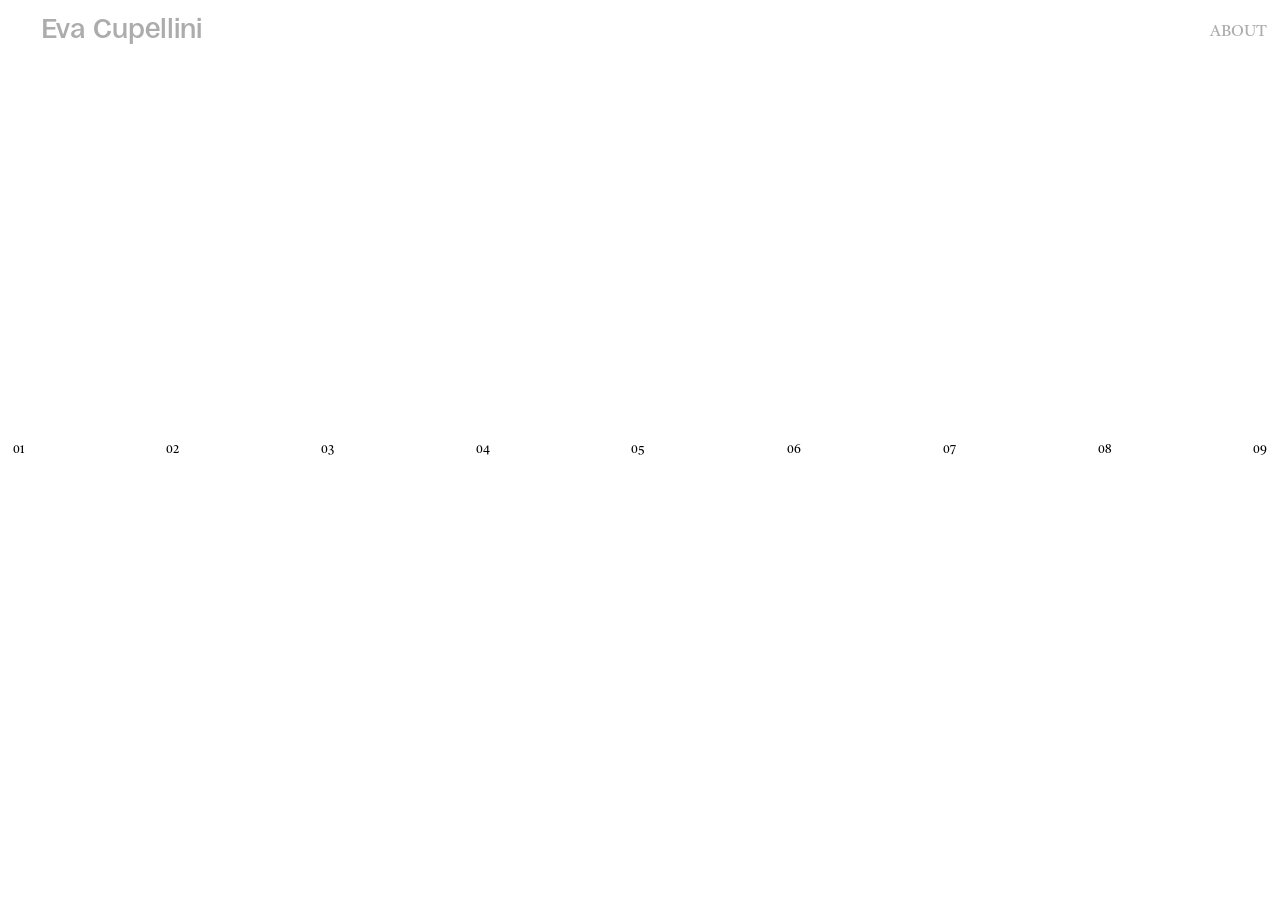
==== commit 3f30218d: "I hope final" ====
--- a/index.html
+++ b/index.html
@@ -3,7 +3,7 @@
 <head>
   <meta charset="UTF-8">
   <meta name="viewport" content="width=device-width, initial-scale=1.0">
-  <title>Eva Cupellini</title>
+  <title>EVA CUPELLINI</title>
   <link rel="icon" href="media/eva-favicon.png">
   <link rel="stylesheet" href="style.css"> 
 </head>
@@ -1149,7 +1149,83 @@
       ===================================================== */
     
       const homeNumbers =
-        document.querySelectorAll(".home-numbers > div");
+  document.querySelectorAll(".home-numbers > div");
+  const homePreviews =
+  document.querySelectorAll(".home-numbers .home-preview");
+
+  function resetHomePreviews() {
+
+homePreviews.forEach(function (preview) {
+
+  preview.style.removeProperty("position");
+  preview.style.removeProperty("top");
+  preview.style.removeProperty("left");
+  preview.style.removeProperty("width");
+  preview.style.removeProperty("height");
+  preview.style.removeProperty("transform");
+  preview.style.removeProperty("opacity");
+  preview.style.removeProperty("visibility");
+  preview.style.removeProperty("display");
+
+});
+
+const numbers = document.querySelector(".home-numbers");
+
+if (numbers) {
+  numbers.style.removeProperty("position");
+  numbers.style.removeProperty("top");
+  numbers.style.removeProperty("bottom");
+  numbers.style.removeProperty("transform");
+}
+
+}
+
+
+/* =====================================================
+   POSIZIONE NUMERI — SOPRA PROJECT INFORMATION
+===================================================== */
+
+function updateHomeNumbersPosition() {
+  if (window.innerWidth <= 600) return;
+
+  const openProject = document.querySelector(".project.open");
+  const numbers = document.querySelector(".home-numbers");
+
+  if (!openProject || !numbers) return;
+
+  const information = openProject.querySelector(".project-information");
+  if (!information) return;
+
+  const infoRect = information.getBoundingClientRect();
+  const numbersHeight = numbers.offsetHeight;
+  const gap = 10;
+
+  numbers.style.setProperty(
+    "position",
+    "fixed",
+    "important"
+  );
+
+  numbers.style.setProperty(
+    "top",
+    (infoRect.top - numbersHeight - gap) + "px",
+    "important"
+  );
+
+  numbers.style.setProperty(
+    "bottom",
+    "auto",
+    "important"
+  );
+
+  numbers.style.setProperty(
+    "transform",
+    "none",
+    "important"
+  );
+}
+
+
     
       const projectMap = [
         ".project-decay",
@@ -1350,6 +1426,27 @@
   selectedProject.style.display = "";
 }
 
+document.querySelectorAll(".home-numbers > div").forEach(function (item) {
+  item.classList.remove("open-project-number");
+});
+
+number.classList.add("open-project-number");
+
+requestAnimationFrame(function () {
+  updateHomeNumbersPosition();
+});
+
+
+/* =========================================
+   CREA STATO NELLA CRONOLOGIA DEL BROWSER
+========================================= */
+
+history.pushState(
+  { project: index },
+  "",
+  "#project-" + (index + 1)
+);
+
 /* ===============================
    PROJECT LINKS
 ================================ */
@@ -1859,6 +1956,8 @@
             document.body.classList.add(
               "home-view"
             );
+
+            resetHomePreviews();
     
     
             /* CHIUDE TUTTI I PROGETTI */
@@ -1905,78 +2004,117 @@
     
     
       /* =====================================================
-         ABOUT — APRE LA SEZIONE BLUR
-      ===================================================== */
-    
-      if (projectAboutLink) {
-    
-        projectAboutLink.addEventListener(
-          "click",
-          function (event) {
-    
-            event.preventDefault();
-            event.stopPropagation();
-    
-    
-            /* =========================
-               MOBILE
-            ========================= */
-    
-            if (window.innerWidth <= 600) {
-    
-              projects.forEach(function (project) {
-    
-                project.classList.remove("open");
-    
-              });
-    
-    
-              document.body.classList.add(
-              "mobile-about-open"
-              );
-
-              history.pushState(
-              { about: true },
-              "",
-              "#about"
-              );
-    
-    
-              window.scrollTo({
-                top: 0,
-                left: 0,
-                behavior: "instant"
-              });
-    
-    
-              if (aboutColumn) {
-                aboutColumn.scrollTop = 0;
-              }
-    
-    
-              return;
-    
-            }
-    
-    
-            /* =========================
-   DESKTOP
-========================= */
-
-document.body.classList.toggle("about-open");
-
-if (aboutColumn) {
-  aboutColumn.scrollTop = 0;
+   ABOUT — APRE LA SEZIONE BLUR
+===================================================== */
+
+if (projectAboutLink) {
+
+projectAboutLink.addEventListener(
+  "click",
+  function (event) {
+
+    event.preventDefault();
+    event.stopPropagation();
+
+
+    /* =========================
+       SALVA IL PROGETTO CORRENTE
+    ========================= */
+
+    const currentProject =
+      document.querySelector(".project.open");
+
+    const currentProjectIndex =
+      currentProject
+        ? Array.from(projects).indexOf(currentProject)
+        : null;
+
+
+    /* =========================
+       MOBILE
+    ========================= */
+
+    if (window.innerWidth <= 600) {
+
+      /* prima salvo il progetto,
+         POI lo chiudo */
+
+      projects.forEach(function (project) {
+        project.classList.remove("open");
+      });
+
+      document.body.classList.add(
+        "mobile-about-open"
+      );
+
+      document.body.classList.remove(
+        "project-layer-open"
+      );
+
+      document.body.classList.remove(
+        "home-view-project"
+      );
+
+
+      history.pushState(
+        {
+          about: true,
+          fromProject: currentProjectIndex
+        },
+        "",
+        "#about"
+      );
+
+
+      window.scrollTo({
+        top: 0,
+        left: 0,
+        behavior: "auto"
+      });
+
+      if (aboutColumn) {
+        aboutColumn.scrollTop = 0;
+      }
+
+      if (aboutContent) {
+        aboutContent.scrollTop = 0;
+      }
+
+      return;
+    }
+
+
+    /* =========================
+       DESKTOP
+    ========================= */
+
+    document.body.classList.add(
+      "about-open"
+    );
+
+
+    history.pushState(
+      {
+        about: true,
+        fromProject: currentProjectIndex
+      },
+      "",
+      "#about"
+    );
+
+
+    if (aboutColumn) {
+      aboutColumn.scrollTop = 0;
+    }
+
+    if (aboutContent) {
+      aboutContent.scrollTop = 0;
+    }
+
+  }
+);
+
 }
-
-if (aboutContent) {
-  aboutContent.scrollTop = 0;
-}
-    
-          }
-        );
-    
-      }
     
     
      /* =====================================================
@@ -2031,17 +2169,16 @@
    MOBILE ABOUT — STORIA DELLA NAVIGAZIONE
 ===================================================== */
 
-if (window.innerWidth <= 600) {
-
-/* Crea lo stato iniziale della HOME */
+/* =====================================================
+   STATO INIZIALE — HOME
+===================================================== */
+
 history.replaceState(
   { home: true },
   "",
   window.location.pathname
 );
 
-}
-
 
 /* =====================================================
    FRECCIA INDIETRO
@@ -2049,7 +2186,69 @@
 
 window.addEventListener("popstate", function (event) {
 
-if (window.innerWidth > 600) return;
+
+  /* =========================================
+   DA PROGETTO → HOME
+========================================= */
+
+if (!event.state || event.state.home) {
+
+document
+  .querySelectorAll(".project-links-visible")
+  .forEach(function (links) {
+    links.remove();
+  });
+
+projects.forEach(function (project) {
+
+  project.classList.remove("open");
+
+  if (window.innerWidth > 600) {
+    project.style.display = "none";
+  } else {
+    project.style.display = "";
+  }
+
+});
+
+homeNumbers.forEach(function (number) {
+
+number.classList.remove("active");
+number.classList.remove("hover-active");
+number.classList.remove("press-active");
+
+});
+
+document.querySelectorAll(".home-number").forEach(function (number) {
+  number.style.removeProperty("transform");
+});
+
+
+document.body.classList.remove("project-layer-open");
+document.body.classList.remove("home-view-project");
+document.body.classList.remove("about-open");
+document.body.classList.remove("mobile-about-open");
+
+document.body.classList.add("home-view");
+resetHomePreviews();
+
+console.log("HOME RESET");
+console.log("body:", document.body.className);
+console.log("numbers:", document.querySelector(".home-numbers")?.getAttribute("style"));
+console.log("preview:", document.querySelector(".home-preview")?.getAttribute("style"));
+
+window.scrollTo({
+  top: 0,
+  left: 0,
+  behavior: "auto"
+});
+
+if (site) {
+  site.scrollTop = 0;
+}
+
+return;
+}
 
 
 /* =========================================
@@ -2083,66 +2282,6 @@
   return;
 }
 
-
-/* =========================================
-   DA ABOUT → HOME
-========================================= */
-
-if (!event.state || event.state.home) {
-
-  document
-  .querySelectorAll(".project-links-visible")
-  .forEach(function (links) {
-    links.remove();
-  });
-
-  /* Chiude ABOUT */
-  document.body.classList.remove(
-    "mobile-about-open"
-  );
-
-  /* Torna alla HOME */
-  document.body.classList.add(
-    "home-view"
-  );
-
-  /* Chiude completamente tutti i progetti */
-  projects.forEach(function (project) {
-
-    project.classList.remove("open");
-
-    project.style.display = "none";
-
-  });
-
-  /* Rimuove eventuali numeri attivi */
-  homeNumbers.forEach(function (number) {
-
-    number.classList.remove("active");
-
-  });
-
-  /* Chiude il layer progetto */
-  document.body.classList.remove(
-    "project-layer-open"
-  );
-
-  document.body.classList.remove(
-    "home-view-project"
-  );
-
-  /* Torna in cima */
-  window.scrollTo({
-    top: 0,
-    left: 0,
-    behavior: "instant"
-  });
-
-  if (site) {
-    site.scrollTop = 0;
-  }
-
-}
 
 });
 
@@ -2363,6 +2502,14 @@
     
     });
 
+    window.addEventListener("resize", function () {
+
+if (window.innerWidth > 600) {
+  updateHomeNumbersPosition()
+}
+
+});
+
     /* =====================================================
    MOBILE — SCROLL TRA I PROGETTI
 ===================================================== */
@@ -2432,6 +2579,7 @@
 }
 
 }
+
     </script>
 <script>
   document.addEventListener("DOMContentLoaded", function () {
--- a/style.css
+++ b/style.css
@@ -24,15 +24,15 @@
 }
 
 @font-face {
-  font-family: "GT Alpina";
-  src: url("fonts/GT-Sectra-Regular-Trial") format("woff2");
+  font-family: "GT Sectra";
+  src: url("font/Castoro-Regular.ttf") format("truetype");
   font-weight: 400;
   font-style: normal;
 }
 
 @font-face {
-  font-family: "Maru";
-  src: url("fonts/GT-Maru-Regular-Trial.woff2") format("woff2");
+  font-family: "Standard";
+  src: url("font/Ronzino-Medium.woff2") format("woff2");
   font-weight: 400;
   font-style: normal;
 }
@@ -92,7 +92,7 @@
   display: inline-block;
   color: #acacac;
 
-  font-family: "GT Sectra", serif;
+  font-family: "Standard", sans-serif;
 
   font-size: 32px;
   line-height: 1;
@@ -1131,7 +1131,7 @@
 
 .about-block h2 {
   margin: 0 0 18px 0;
-  font-family: "Helvetica Neue", Helvetica, sans-serif;
+  font-family: "Standard", sans-serif;
   font-size: 15px;
   font-weight: normal;
   line-height: 1.28;
@@ -1875,7 +1875,7 @@
 
     white-space: nowrap !important;
 
-    font-family: "Helvetica Neue", Helvetica, sans-serif;
+    font-family: "GT Sectra", sans-serif;
     font-size: 12px !important;
     font-weight: 400 !important;
     line-height: 1.2 !important;
@@ -3093,7 +3093,7 @@
   color: #acacac;
   text-decoration: none;
 
-  font-family: "Times New Roman", serif;
+  font-family: "Standard", sans-serif;
   font-size: 13px;
 }
 
@@ -3806,11 +3806,11 @@
 
 }
 
-@media screen and (max-width: 600px) {
 
   @media screen and (max-width: 600px) {
 
     .project.open .project-details .detail-label {
+      font-family: "GT Sectra", sans-serif !important;
       position: relative !important;
       display: inline-block !important;
       color: #acacac !important;
@@ -3842,7 +3842,7 @@
   
   }
 
-}
+
 
 
 @media screen and (max-width: 600px) {
@@ -4342,6 +4342,7 @@
 
 }
 
+
 /* =========================================
    MOBILE — PREVIEW AL PRESS
 ========================================= */
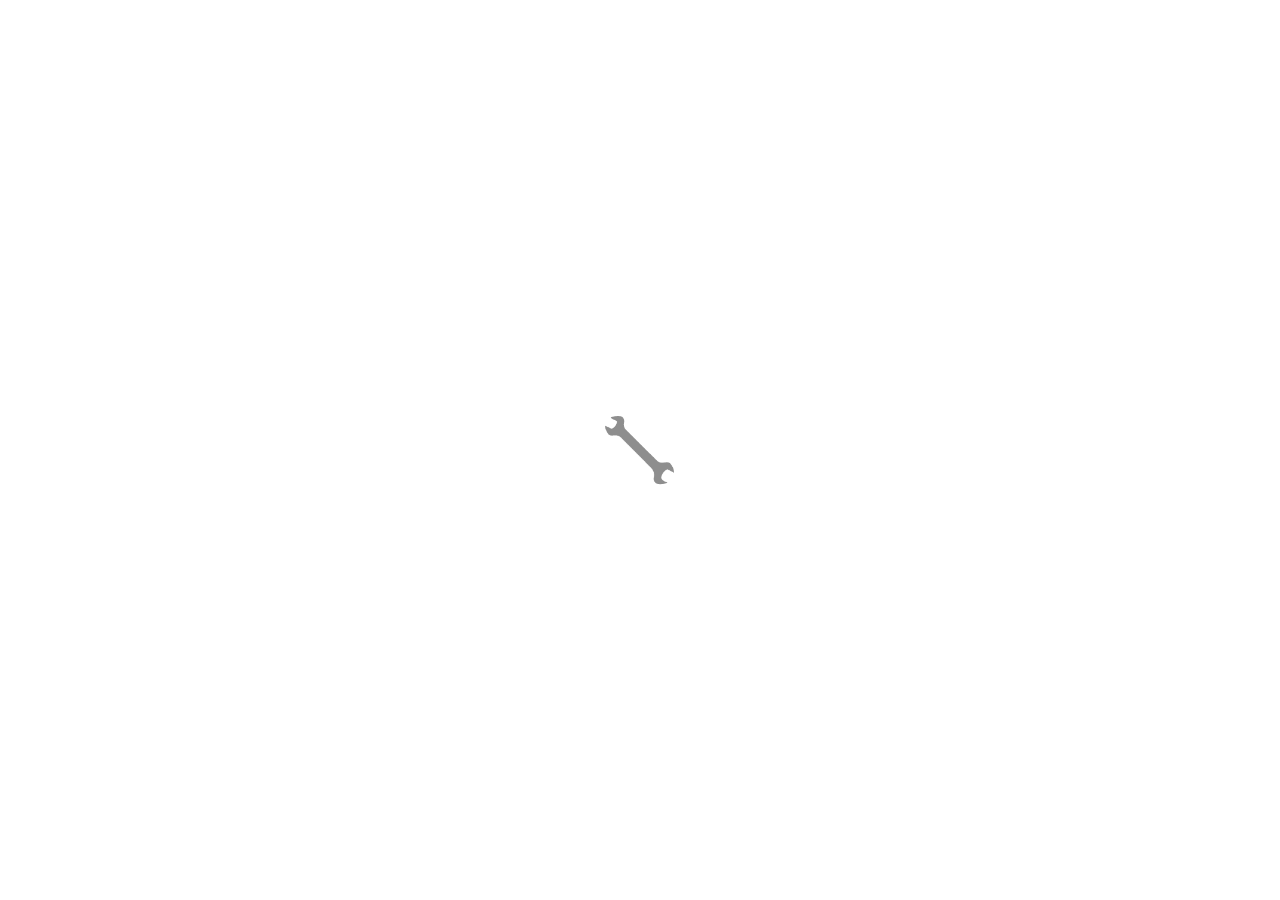
==== commit 0d4b48e7: "other changes" ====
--- a/index.html
+++ b/index.html
@@ -48,64 +48,64 @@
         <div>
           <span class="home-number">01</span>
           <span class="home-title">SPIRALIS</span>
-          <img class="home-preview preview-bw" src="media/perdecaynero.png" alt="">
-          <img class="home-preview preview-color" src="media/perdecay.png" alt="">
+          <img class="home-preview preview-bw" src="media/previews/perdecaynero.webp" alt="">
+          <img class="home-preview preview-color" src="media/previews/perdecay.webp" alt="">
         </div>
       
         <div>
           <span class="home-number">02</span>
           <span class="home-title">COEVO</span>
-          <img class="home-preview preview-bw" src="media/percoevonero.png" alt="">
-          <img class="home-preview preview-color" src="media/percoevo.png" alt="">
+          <img class="home-preview preview-bw" src="media/previews/percoevonero.webp" alt="">
+          <img class="home-preview preview-color" src="media/previews/percoevo.webp" alt="">
         </div>
       
         <div>
           <span class="home-number">03</span>
           <span class="home-title">Tokyo Demons</span>
-          <img class="home-preview preview-bw" src="media/perdemonsnero.png" alt="">
-          <img class="home-preview preview-color" src="media/perdemons.png" alt="">
+          <img class="home-preview preview-bw" src="media/previews/perdemonsnero.webp" alt="">
+          <img class="home-preview preview-color" src="media/previews/perdemons.webp" alt="">
         </div>
       
         <div>
           <span class="home-number">04</span>
           <span class="home-title">Angelica</span>
-          <img class="home-preview preview-bw" src="media/perangelicanero.png" alt="">
-          <img class="home-preview preview-color" src="media/perangelica.png" alt="">
+          <img class="home-preview preview-bw" src="media/previews/perangelicanero.webp" alt="">
+          <img class="home-preview preview-color" src="media/previews/perangelica.webp" alt="">
         </div>
       
         <div>
           <span class="home-number">05</span>
           <span class="home-title">A tiny playground</span>
-          <img class="home-preview preview-bw" src="media/per tinynero.png" alt="">
-          <img class="home-preview preview-color" src="media/per tiny.png" alt="">
+          <img class="home-preview preview-bw" src="media/previews/per tinynero.webp" alt="">
+          <img class="home-preview preview-color" src="media/previews/per tiny.webp" alt="">
         </div>
       
         <div>
           <span class="home-number">06</span>
           <span class="home-title">Kuchidoke</span>
-          <img class="home-preview preview-bw" src="media/perkuchidokenero.png" alt="">
-          <img class="home-preview preview-color" src="media/perkuchidoke.png" alt="">
+          <img class="home-preview preview-bw" src="media/previews/perkuchidokenero.webp" alt="">
+          <img class="home-preview preview-color" src="media/previews/perkuchidoke.webp" alt="">
         </div>
       
         <div>
           <span class="home-number">07</span>
           <span class="home-title">Kirinoki</span>
-          <img class="home-preview preview-bw" src="media/perkirinokinero.png" alt="">
-          <img class="home-preview preview-color" src="media/perkirinoki.png" alt="">
+          <img class="home-preview preview-bw" src="media/previews/perkirinokinero.webp" alt="">
+          <img class="home-preview preview-color" src="media/previews/perkirinoki.webp" alt="">
         </div>
       
         <div>
           <span class="home-number">08</span>
           <span class="home-title">Neptuna</span>
-          <img class="home-preview preview-bw" src="media/perneptunanero.png" alt="">
-          <img class="home-preview preview-color" src="media/perneptuna.png" alt="">
+          <img class="home-preview preview-bw" src="media/previews/perneptunanero.webp" alt="">
+          <img class="home-preview preview-color" src="media/previews/perneptuna.webp" alt="">
         </div>
       
         <div>
           <span class="home-number">09</span>
           <span class="home-title">Vesuvio Spontaneo</span>
-          <img class="home-preview preview-bw" src="media/pervesuvionero.png" alt="">
-          <img class="home-preview preview-color" src="media/pervesuvio.png" alt="">
+          <img class="home-preview preview-bw" src="media/previews/pervesuvionero.webp" alt="">
+          <img class="home-preview preview-color" src="media/previews/pervesuvio.webp" alt="">
         </div>
       
       </div>
@@ -124,55 +124,55 @@
   <div class="project-images">
 
     <div class="image-placeholder">
-      <img src="media/decay-01.jpg" alt="">
+      <img data-src="media/decay-01.jpg">
     </div>
 
     <div class="image-placeholder decay-02-container">
-      <img src="media/decay-02.jpg" alt="">
+      <img data-src="media/decay-02.jpg">
     </div>
 
     <div class="image-placeholder decay-03-container">
-      <img class="decay-03" src="media/decay-03.jpg" alt="">
+      <img data-src="media/decay-03.jpg">
     </div>
 
     <div class="image-placeholder decay-04-container">
-      <img class="decay-04" src="media/decay-04.jpg" alt="">
+      <img data-src="media/decay-04.jpg">
     </div>
 
     <div class="image-placeholder decay-05-container">
-      <img class="decay-05" src="media/decay-05.jpg" alt="">
+      <img data-src="media/decay-05.jpg">
     </div>
 
     <div class="image-placeholder decay-06-container">
-      <img class="decay-06" src="media/decay-06.jpg" alt="">
+      <img data-src="media/decay-06.jpg">
     </div>
 
     <div class="image-placeholder decay-07-container">
-      <img class="decay-07" src="media/decay-07.jpg" alt="">
+      <img data-src="media/decay-07.jpg">
     </div>
 
     <div class="image-placeholder decay-08-container">
-      <img class="decay-08" src="media/decay-08.jpg" alt="">
+      <img data-src="media/decay-08.jpg">
     </div>
 
     <div class="image-placeholder decay-09-container">
-      <img class="decay-09" src="media/decay-09.jpg" alt="">
+      <img data-src="media/decay-09.jpg">
     </div>
 
     <div class="image-placeholder decay-10-container">
-      <img class="decay-10" src="media/decay-10.jpg" alt="">
+      <img data-src="media/decay-10.jpg">
     </div>
 
     <div class="image-placeholder decay-11-container">
-      <img class="decay-11" src="media/decay-11.jpg" alt="">
+      <img data-src="media/decay-11.jpg">
     </div>
 
     <div class="image-placeholder decay-12-container">
-      <img class="decay-12" src="media/decay-12.jpg" alt="">
+      <img data-src="media/decay-12.jpg">
     </div>
 
     <div class="image-placeholder decay-13-container">
-      <img class="decay-13" src="media/decay-13.jpg" alt="">
+      <img data-src="media/decay-13.jpg">
     </div>
 
   </div>
@@ -225,43 +225,43 @@
 
           <div class="project-images">
             <div class="image-placeholder coevo-01-container">
-              <img src="media/coevo-01.png" alt="">
+              <img data-src="media/coevo-01.png">
             </div>
             <div class="image-placeholder coevo-02-container">
-              <img src="media/coevo-02.jpg" alt="">
+              <img data-src="media/coevo-02.jpg">
             </div>
             <div class="image-placeholder coevo-03-container">
-              <img src="media/coevo-03.jpg" alt="">
+              <img data-src="media/coevo-03.jpg">
             </div>
             <div class="image-placeholder coevo-04-container">
-              <img src="media/coevo-04.png" alt="">
+              <img data-src="media/coevo-04.png">
             </div>
             <div class="image-placeholder coevo-05-container">
-              <img src="media/coevo-05.png" alt="">
+              <img data-src="media/coevo-05.png">
             </div>
             <div class="image-placeholder coevo-06-container">
-              <img src="media/coevo-06.png" alt="">
+              <img data-src="media/coevo-06.png">
             </div>
             <div class="image-placeholder coevo-07-container">
-              <img src="media/coevo-07.png" alt="">
+              <img data-src="media/coevo-07.png">
             </div>
             <div class="image-placeholder coevo-08-container">
-              <img src="media/coevo-08.png" alt="">
+              <img data-src="media/coevo-08.png">
             </div>
             <div class="image-placeholder coevo-09-container">
-              <img src="media/coevo-09.png" alt="">
+              <img data-src="media/coevo-09.png">
             </div>
             <div class="image-placeholder coevo-10-container">
-              <img src="media/coevo-10.png" alt="">
+              <img data-src="media/coevo-10.png">
             </div>
             <div class="image-placeholder coevo-11-container">
-              <img src="media/coevo-11.png" alt="">
+              <img data-src="media/coevo-11.png">
             </div>
             <div class="image-placeholder coevo-12-container">
-              <img src="media/coevo-12.png" alt="">
+              <img data-src="media/coevo-12.png">
             </div>
             <div class="image-placeholder coevo-13-container">
-              <img src="media/coevo-13.png" alt="">
+              <img data-src="media/coevo-13.png">
             </div>
           </div>
           <div class="project-information">
@@ -310,43 +310,43 @@
 
           <div class="project-images">
             <div class="image-placeholder tokyo-demons-01-container">
-              <img src="media/tokyo demons-01.jpeg" alt="">
+              <img data-src="media/tokyo demons-01.jpeg">
             </div>
             <div class="image-placeholder tokyo-demons-02-container">
-              <img src="media/tokyo demons-02.jpeg" alt="">
+              <img data-src="media/tokyo demons-02.jpeg">
             </div>
             <div class="image-placeholder tokyo-demons-03-container">
-              <img src="media/tokyo demons-03.jpeg" alt="">
+              <img data-src="media/tokyo demons-03.jpeg">
             </div>
             <div class="image-placeholder tokyo-demons-04-container">
-              <img src="media/tokyo demons-04.jpeg" alt="">
+              <img data-src="media/tokyo demons-04.webp">
             </div>
             <div class="image-placeholder tokyo-demons-05-container">
-                <img src="media/tokyo demons-05.jpg" alt="">
+              <img data-src="media/tokyo demons-05-optimized.webp">
             </div>
             <div class="image-placeholder tokyo-demons-06-container">
-                <img src="media/tokyo demons-06.jpg" alt="">
+              <img data-src="media/tokyo demons-06-optimized.webp">
             </div>
             <div class="image-placeholder tokyo-demons-07-container">
-                <img src="media/tokyo demons-07.jpg" alt="">
+              <img data-src="media/tokyo demons-07-optimized.webp">
             </div>
             <div class="image-placeholder tokyo-demons-08-container">
-                <img src="media/tokyo demons-08.jpg" alt="">
+              <img data-src="media/tokyo demons-08-optimized.webp">
             </div>
             <div class="image-placeholder tokyo-demons-09-container">
-                <img src="media/tokyo demons-09.jpg" alt="">
+              <img data-src="media/tokyo demons-09-optimized.webp">
             </div>
             <div class="image-placeholder tokyo-demons-10-container">
-                <img src="media/tokyo demons-10.jpg" alt="">
+              <img data-src="media/tokyo demons-10-optimized.webp">
             </div>
             <div class="image-placeholder tokyo-demons-11-container">
-                <img src="media/tokyo demons-11.jpg" alt="">
+              <img data-src="media/tokyo demons-11-optimized.webp">
             </div>
             <div class="image-placeholder tokyo-demons-12-container">
-                <img src="media/tokyo demons-12.jpg" alt="">
+              <img data-src="media/tokyo demons-12-optimized.webp">
             </div>
             <div class="image-placeholder tokyo-demons-13-container">
-                <img src="media/tokyo demons-13.jpg" alt="">
+              <img data-src="media/tokyo demons-13-optimized.webp">
             </div>
           </div>
           <div class="project-information">
@@ -383,43 +383,43 @@
 
           <div class="project-images">
             <div class="image-placeholder angelica-01-container">
-              <img src="media/Angelica-01.jpg" alt="">
+              <img data-src="media/Angelica-01.jpg">
             </div>
             <div class="image-placeholder angelica-02-container">
-              <img src="media/Angelica-02.jpg" alt="">
+              <img data-src="media/Angelica-02.jpg">
             </div>
             <div class="image-placeholder angelica-03-container">
-              <img src="media/Angelica-03.jpg" alt="">
+              <img data-src="media/Angelica-03.jpg">
             </div>
             <div class="image-placeholder angelica-04-container">
-              <img src="media/Angelica-04.jpg" alt="">
+              <img data-src="media/Angelica-04.jpg">
             </div>
             <div class="image-placeholder angelica-05-container">
-              <img src="media/Angelica-05.jpg" alt="">
+              <img data-src="media/Angelica-05.jpg">
             </div>
             <div class="image-placeholder angelica-06-container">
-              <img src="media/Angelica-06.jpg" alt="">
+              <img data-src="media/Angelica-06.jpg">
             </div>
             <div class="image-placeholder angelica-07-container">
-              <img src="media/Angelica-07.jpg" alt="">
+              <img data-src="media/Angelica-07.jpg">
             </div>
             <div class="image-placeholder angelica-08-container">
-              <img src="media/Angelica-08.jpg" alt="">
+              <img data-src="media/Angelica-08.jpg">
             </div>
             <div class="image-placeholder angelica-09-container">
-              <img src="media/Angelica-09.jpg" alt="">
+              <img data-src="media/Angelica-09.jpg">
             </div>
             <div class="image-placeholder angelica-10-container">
-              <img src="media/Angelica-10.jpg" alt="">
+              <img data-src="media/Angelica-10.jpg">
             </div>
             <div class="image-placeholder angelica-11-container">
-              <img src="media/Angelica-11.jpg" alt="">
+              <img data-src="media/Angelica-11.jpg">
             </div>
             <div class="image-placeholder angelica-12-container" >
-              <img src="media/Angelica-12.jpg" alt="">
+              <img data-src="media/Angelica-12.jpg">
             </div>
             <div class="image-placeholder angelica-13-container">
-              <img src="media/Angelica-13.jpg" alt="">
+              <img data-src="media/Angelica-13.jpg">
             </div>
           </div>
           <div class="project-information">
@@ -456,56 +456,56 @@
           <div class="project-images">
             <div class="image-placeholder">
                 <video class="hover-sound" autoplay muted loop playsinline>
-                <source src="media/A tiny playground - 01.mp4" type="video/mp4">
+                  <source data-src="media/A tiny playground -01-optimized.mp4" type="video/mp4">
               </video>
             </div>
             <div class="image-placeholder">
               <video autoplay muted loop playsinline>
-                <source src="media/A tiny playground - 02.mp4" type="video/mp4">
+                <source data-src="media/A tiny playground - 02.mp4" type="video/mp4">
               </video>
             </div>
             <div class="image-placeholder">
               <video autoplay muted loop playsinline>
-                <source src="media/A tiny playground - 03.mp4" type="video/mp4">
+                <source data-src="media/A tiny playground - 03.mp4" type="video/mp4">
               </video>
             </div>
             <div class="image-placeholder">
               <video autoplay muted loop playsinline>
-                <source src="media/A tiny playground - 04.mp4" type="video/mp4">
+                <source data-src="media/A tiny playground - 04.mp4" type="video/mp4">
               </video>
             </div>
             <div class="image-placeholder">
               <video autoplay muted loop playsinline>
-                <source src="media/A tiny playground - 05.mp4" type="video/mp4">
+                <source data-src="media/A tiny playground - 05.mp4" type="video/mp4">
               </video>
             </div>
             <div class="image-placeholder">
               <video autoplay muted loop playsinline>
-                <source src="media/A tiny playground - 06.mp4" type="video/mp4">
+                <source data-src="media/A tiny playground - 06.mp4" type="video/mp4">
               </video>
             </div>
             <div class="image-placeholder a-tiny-playground-07-container">
                 <video class="hover-sound" autoplay muted loop playsinline>
-                <source src="media/A tiny playground - 07.mp4" type="video/mp4">
+                  <source data-src="media/A tiny playground - 07.mp4" type="video/mp4">
               </video>
             </div>
-            <div class="image-placeholder">
-              <img src="media/A tiny playground - 08.jpg" alt="">
+            <div class="image-placeholder a-tiny-playground-08-container">
+              <img data-src="media/A tiny playground - 08.webp">
             </div>
             <div class="image-placeholder a-tiny-playground-09-container">
-              <img src="media/A tiny playground - 09.jpg" alt="">
+              <img data-src="media/A tiny playground - 09.webp">
             </div>
             <div class="image-placeholder a-tiny-playground-10-container">
-              <img src="media/A tiny playground - 10.jpg" alt="">
+              <img data-src="media/A tiny playground - 10.webp">
             </div>
             <div class="image-placeholder a-tiny-playground-11-container">
-              <img src="media/A tiny playground - 11.jpg" alt="">
+              <img data-src="media/A tiny playground - 11.jpg">
             </div>
             <div class="image-placeholder a-tiny-playground-12-container">
-              <img src="media/A tiny playground - 12.jpg" alt="">
+              <img data-src="media/A tiny playground - 12.jpg">
             </div>
             <div class="image-placeholder a-tiny-playground-13-container">
-              <img src="media/A tiny playground - 13.jpg" alt="">
+              <img data-src="media/A tiny playground - 13.jpg">
             </div>
           </div>
           <div class="project-information">
@@ -551,48 +551,48 @@
           <div class="project-images">
             <div class="image-placeholder kuchidoke-01-container">
               <video autoplay muted loop playsinline>
-                <source src="media/kuchidoke-01.mp4" type="video/mp4">
+                <source data-src="media/kuchidoke-01.mp4" type="video/mp4">
               </video>
             </div>
             <div class="image-placeholder kuchidoke-02-container">
               <video autoplay muted loop playsinline>
-                <source src="media/kuchidoke-02.mp4" type="video/mp4">
+                <source data-src="media/kuchidoke-02.mp4" type="video/mp4">
               </video>
             </div>
             <div class="image-placeholder kuchidoke-03-container">
               <video autoplay muted loop playsinline>
-                <source src="media/kuchidoke-03.mp4" type="video/mp4">
+                <source data-src="media/kuchidoke-03.mp4" type="video/mp4">
               </video>
             </div>
             <div class="image-placeholder kuchidoke-04-container">
-              <img src="media/kuchidoke-04.jpg" alt="">
+              <img data-src="media/kuchidoke-04.jpg">
             </div>
             <div class="image-placeholder kuchidoke-05-container">
-              <img src="media/kuchidoke-05.jpg" alt="">
+              <img data-src="media/kuchidoke-05.jpg">
             </div>
             <div class="image-placeholder kuchidoke-06-container">
-              <img src="media/kuchidoke-06.jpg" alt="">
+              <img data-src="media/kuchidoke-06.jpg">
             </div>
             <div class="image-placeholder kuchidoke-07-container">
-              <img src="media/kuchidoke-07.png" alt="">
+              <img data-src="media/kuchidoke-09.webp">
+            </div>
+            <div class="image-placeholder kuchidoke-08-container">
+              <img data-src="media/kuchidoke-07-optimized.webp">
+            </div>
+            <div class="image-placeholder kuchidoke-09-container">
+              <img data-src="media/kuchidoke-08.jpg">
             </div>
             <div class="image-placeholder">
-              <img src="media/kuchidoke-08.jpg" alt="">
-            </div>
-            <div class="image-placeholder kuchidoke-09-container">
-              <img src="media/kuchidoke-09.jpg" alt="">
+              <img data-src="media/kuchidoke-10.jpg">
+            </div>
+            <div class="image-placeholder kuchidoke-11-container">
+              <img data-src="media/kuchidoke-11.jpg">
+            </div>
+            <div class="image-placeholder kuchidoke-12-container">
+              <img data-src="media/kuchidoke-12.jpg">
             </div>
             <div class="image-placeholder">
-              <img src="media/kuchidoke-10.jpg" alt="">
-            </div>
-            <div class="image-placeholder kuchidoke-11-container">
-              <img src="media/kuchidoke-11.jpg" alt="">
-            </div>
-            <div class="image-placeholder kuchidoke-12-container">
-              <img src="media/kuchidoke-12.jpg" alt="">
-            </div>
-            <div class="image-placeholder">
-              <img src="media/kuchidoke-13.jpg" alt="">
+              <img data-src="media/kuchidoke-13.jpg">
             </div>
           </div>
           <div class="project-information">
@@ -630,49 +630,49 @@
           <div class="project-images">
             <div class="image-placeholder">
                 <video class="hover-sound" autoplay muted loop playsinline>
-                <source src="media/kirinoki-01.mp4" type="video/mp4">
+                  <source data-src="media/kirinoki-01-optimized.mp4" type="video/mp4">
               </video>
             </div>
             <div class="image-placeholder kirinoki-02-container">
-              <img src="media/kirinoki-02.jpg" alt="">
+              <img data-src="media/kirinoki-02.jpg">
             </div>
             <div class="image-placeholder kirinoki-03-container">
-              <img src="media/kirinoki-03.jpg" alt="">
+              <img data-src="media/kirinoki-03.webp">
             </div>
             <div class="image-placeholder">
-              <img src="media/kirinoki-04.jpg" alt="">
+              <img data-src="media/kirinoki-04.jpg">
             </div>
             <div class="image-placeholder">
-              <img src="media/kirinoki-05.jpg" alt="">
+              <img data-src="media/kirinoki-05.jpg">
             </div>
             <div class="image-placeholder">
-              <img src="media/kirinoki-06.jpg" alt="">
+              <img data-src="media/kirinoki-06.jpg">
             </div>
             <div class="image-placeholder">
-              <img src="media/kirinoki-07.jpg" alt="">
+              <img data-src="media/kirinoki-07.jpg">
             </div>
             <div class="image-placeholder">
-              <img src="media/kirinoki-08.jpg" alt="">
+              <img data-src="media/kirinoki-08.jpg">
             </div>
             <div class="image-placeholder kirinoki-09-container">
-              <img src="media/kirinoki-09.JPG" alt="">
+              <img data-src="media/kirinoki-09.JPG">
             </div>
             <div class="image-placeholder kirinoki-10-container">
               <video autoplay muted loop playsinline>
-                <source src="media/kirinoki-10.mp4" type="video/mp4">
+                <source data-src="media/kirinoki-10-optimized.mp4" type="video/mp4">
               </video>
             </div>
             <div class="image-placeholder">
                 <video autoplay muted loop playsinline>
-                    <source src="media/kirinoki-11.mp4" type="video/mp4">
+                  <source data-src="media/kirinoki-11.mp4" type="video/mp4">
                 </video>
             </div>
             <div class="image-placeholder kirinoki-12-container">
-              <img src="media/kirinoki-12.png" alt="">
+              <img data-src="media/kirinoki-12.webp">
             </div>
             <div class="image-placeholder kirinoki-13-container">
                 <video class="hover-sound" autoplay muted loop playsinline>
-                <source src="media/kirinoki-13.mp4" type="video/mp4">
+                  <source data-src="media/kirinoki-13.mp4" type="video/mp4">
               </video>
             </div>
           </div>
@@ -720,51 +720,51 @@
 
           <div class="project-images">
             <div class="image-placeholder neptuna-01-container">
-              <img src="media/neptuna-01.png" alt="">
+              <img data-src="media/neptuna-01-optimized.webp">
             </div>
             <div class="image-placeholder">
               <video autoplay muted loop playsinline>
-                <source src="media/neptuna-02.mp4" type="video/mp4">
+                <source data-src="media/neptuna-02-optimized.mp4" type="video/mp4">
               </video>
             </div>
             <div class="image-placeholder">
               <video autoplay muted loop playsinline>
-                <source src="media/neptuna-03.mp4" type="video/mp4">
+                <source data-src="media/neptuna-03-optimized.mp4" type="video/mp4">
               </video>
             </div>
             <div class="image-placeholder">
               <video autoplay muted loop playsinline>
-                <source src="media/neptuna-04.mp4" type="video/mp4">
+                <source data-src="media/neptuna-04-optimized.mp4" type="video/mp4">
               </video>
             </div>
             <div class="image-placeholder">
               <video autoplay muted loop playsinline>
-                <source src="media/neptuna-05.mp4" type="video/mp4">
+                <source data-src="media/neptuna-05-optimized.mp4" type="video/mp4">
               </video>
             </div>
             <div class="image-placeholder neptuna-06-container">
-              <img src="media/neptuna-06.jpg" alt="">
+              <img data-src="media/neptuna-06.jpg">
             </div>
             <div class="image-placeholder neptuna-07-container">
-              <img src="media/neptuna-07.jpg" alt="">
+              <img data-src="media/neptuna-07.jpg">
             </div>
             <div class="image-placeholder neptuna-08-container">
-              <img src="media/neptuna-08.jpg" alt="">
+              <img data-src="media/neptuna-08.jpg">
             </div>
             <div class="image-placeholder neptuna-09-container">
-              <img src="media/neptuna-09.jpg" alt="">
+              <img data-src="media/neptuna-09.jpg">
             </div>
             <div class="image-placeholder">
-              <img src="media/neptuna-10.jpg" alt="">
+              <img data-src="media/neptuna-10.jpg">
             </div>
             <div class="image-placeholder neptuna-11-container">
-              <img src="media/neptuna-11.jpg" alt="">
+              <img data-src="media/neptuna-11.jpg">
             </div>
             <div class="image-placeholder">
-              <img src="media/neptuna-12.jpg" alt="">
+              <img data-src="media/neptuna-12.jpg">
             </div>
             <div class="image-placeholder neptuna-13-container">
-              <img src="media/neptuna-13.jpg" alt="">
+              <img data-src="media/neptuna-13.jpg">
             </div>
           </div>
           <div class="project-information">
@@ -824,90 +824,90 @@
   <div class="project-images">
 
     <div class="image-placeholder">
-      <img src="media/vesuvio-01.png" alt="">
+      <img data-src="media/vesuvio-01.webp">
     </div>
 
     <div class="image-placeholder">
         <video class="hover-sound" autoplay muted loop playsinline>
-        <source src="media/vesuvio-02.mp4" type="video/mp4">
+          <source data-src="media/vesuvio-02-optimized.mp4" type="video/mp4">
       </video>
     </div>
 
     <div class="image-placeholder">
       <video autoplay muted loop playsinline>
-        <source src="media/vesuvio-03.mp4" type="video/mp4">
+        <source data-src="media/vesuvio-03.mp4" type="video/mp4">
       </video>
     </div>
 
     <div class="image-placeholder">
       <video autoplay muted loop playsinline>
-        <source src="media/vesuvio-04.mp4" type="video/mp4">
+        <source data-src="media/vesuvio-04-optimized.mp4" type="video/mp4">
       </video>
     </div>
 
     <div class="image-placeholder">
       <video autoplay muted loop playsinline>
-        <source src="media/vesuvio-05.mp4" type="video/mp4">
+        <source data-src="media/vesuvio-05-optimized.mp4" type="video/mp4">
       </video>
     </div>
 
     <div class="image-placeholder">
-      <img src="media/vesuvio-6.jpg" alt="">
+      <img data-src="media/vesuvio-6.webp">
     </div>
 
     <div class="image-placeholder">
       <video autoplay muted loop playsinline>
-        <source src="media/vesuvio-07.mp4" type="video/mp4">
+        <source data-src="media/vesuvio-07-optimized.mp4" type="video/mp4">
       </video>
     </div>
 
     <div class="image-placeholder">
-      <img src="media/vesuvio-08.png" alt="">
+      <img data-src="media/vesuvio-08.png">
     </div>
 
     <div class="image-placeholder">
-      <img src="media/vesuvio-09.jpg" alt="">
+      <img data-src="media/vesuvio-09.jpg">
     </div>
 
     <div class="image-placeholder">
         <video class="hover-sound" autoplay muted loop playsinline>
-        <source src="media/vesuvio-10.mp4" type="video/mp4">
+          <source data-src="media/vesuvio-10-optimized.mp4" type="video/mp4">
       </video>
     </div>
 
     <div class="image-placeholder">
         <video class="hover-sound" autoplay muted loop playsinline>
-        <source src="media/vesuvio-11.mp4" type="video/mp4">
+          <source data-src="media/vesuvio-11-optimized.mp4" type="video/mp4">
       </video>
     </div>
 
     <div class="image-placeholder">
         <video class="hover-sound" autoplay muted loop playsinline>
-        <source src="media/vesuvio-12.mp4" type="video/mp4">
+          <source data-src="media/vesuvio-12-optimized.mp4" type="video/mp4">
       </video>
     </div>
 
     <div class="image-placeholder">
         <video class="hover-sound" autoplay muted loop playsinline>
-        <source src="media/vesuvio-13.mp4" type="video/mp4">
+          <source data-src="media/vesuvio-13-optimized.mp4" type="video/mp4">
       </video>
     </div>
 
     <div class="image-placeholder">
         <video class="hover-sound" autoplay muted loop playsinline>
-        <source src="media/vesuvio-14.mp4" type="video/mp4">
+          <source data-src="media/vesuvio-14-optimized.mp4" type="video/mp4">
       </video>
     </div>
 
     <div class="image-placeholder">
         <video autoplay muted loop playsinline>
-        <source src="media/vesuvio-15.mp4" type="video/mp4">
+          <source data-src="media/vesuvio-15.mp4" type="video/mp4">
       </video>
     </div>
 
     <div class="image-placeholder">
         <video autoplay muted loop playsinline>
-        <source src="media/vesuvio-16.mp4" type="video/mp4">
+          <source data-src="media/vesuvio-16-optimized.mp4" type="video/mp4">
       </video>
     </div>
 </div>
@@ -1101,14 +1101,14 @@
             <img src="media/photo-11.jpg" alt="">
             <img src="media/photo-12.jpg" alt="">
             <img src="media/photo-13.jpg" alt="">
-            <img src="media/photo-14.jpg" alt="">
+            <img src="media/photo-14.webp" alt="">
             <img src="media/photo-15.jpg" alt="">
             <img src="media/photo-16.jpg" alt="">
             <img src="media/photo-17.jpg" alt="">
             <img src="media/photo-18.jpg" alt="">
             <img src="media/photo-19.jpg" alt="">
-            <img src="media/photo-20.jpg" alt="">
-            <img src="media/photo-21.jpg" alt="">
+            <img src="media/photo-20.webp" alt="">
+            <img src="media/photo-21.webp" alt="">
         
           </div>
         
@@ -1419,6 +1419,29 @@
 });
 
 selectedProject.classList.add("open");
+// LAZY LOAD PROJECT MEDIA
+
+// Immagini
+selectedProject.querySelectorAll("img[data-src]").forEach(function (img) {
+  img.src = img.dataset.src;
+});
+
+// Video
+selectedProject.querySelectorAll("video").forEach(function (video) {
+
+const source = video.querySelector("source[data-src]");
+
+if (source) {
+  source.src = source.dataset.src;
+}
+
+video.load();
+
+if (video.hasAttribute("autoplay")) {
+  video.play().catch(function () {});
+}
+
+});
 
 if (window.innerWidth > 600) {
   selectedProject.style.display = "block";
@@ -1933,6 +1956,32 @@
             event.preventDefault();
             event.stopPropagation();
 
+            if (typeof window.closePhotography === "function") {
+      window.closePhotography();
+    }
+            const photographyGallery =
+  document.querySelector(".photography-gallery");
+
+const photographyTrigger =
+  document.querySelector(".photography-trigger");
+
+if (document.body.classList.contains("photography-open")) {
+
+  document.body.classList.remove("photography-open");
+
+  if (photographyTrigger) {
+    photographyTrigger.classList.remove("active");
+  }
+
+  if (
+    photographyGallery &&
+    originalGalleryParent &&
+    photographyGallery.parentElement === document.body
+  ) {
+    originalGalleryParent.appendChild(photographyGallery);
+  }
+}
+
             /* CHIUDE IL LINK POPUP */
             const popup = document.querySelector(".link-popup");
 
@@ -2015,6 +2064,10 @@
 
     event.preventDefault();
     event.stopPropagation();
+
+    if (typeof window.closePhotography === "function") {
+  window.closePhotography();
+}
 
 
     /* =========================
@@ -2085,22 +2138,35 @@
 
 
     /* =========================
-       DESKTOP
-    ========================= */
-
-    document.body.classList.add(
-      "about-open"
-    );
-
-
-    history.pushState(
-      {
-        about: true,
-        fromProject: currentProjectIndex
-      },
-      "",
-      "#about"
-    );
+   DESKTOP
+========================= */
+
+if (document.body.classList.contains("about-open")) {
+
+document.body.classList.remove("about-open");
+
+} else {
+
+document.body.classList.add("about-open");
+
+history.pushState(
+  {
+    about: true,
+    fromProject: currentProjectIndex
+  },
+  "",
+  "#about"
+);
+
+}
+
+if (aboutColumn) {
+aboutColumn.scrollTop = 0;
+}
+
+if (aboutContent) {
+aboutContent.scrollTop = 0;
+}
 
 
     if (aboutColumn) {
@@ -2123,45 +2189,43 @@
 
 if (aboutLink) {
 
-aboutLink.addEventListener(
-  "click",
-  function (event) {
-
-    event.preventDefault();
-    event.stopPropagation();
-
-
-    /* MOBILE */
-
-    if (window.innerWidth <= 600) {
+  aboutLink.addEventListener(
+    "click",
+    function (event) {
+
+      event.preventDefault();
+      event.stopPropagation();
+
+      /* MOBILE */
+
+      if (window.innerWidth <= 600) {
+
+        document.body.classList.remove(
+          "mobile-about-open"
+        );
+
+        window.scrollTo({
+          top: 0,
+          left: 0,
+          behavior: "instant"
+        });
+
+        return;
+
+      }
+
+      /* DESKTOP */
 
       document.body.classList.remove(
-        "mobile-about-open"
+        "about-open"
       );
 
-      window.scrollTo({
-        top: 0,
-        left: 0,
-        behavior: "instant"
-      });
-
-      return;
+      if (aboutContent) {
+        aboutContent.scrollTop = 0;
+      }
 
     }
-
-
-    /* DESKTOP */
-
-    document.body.classList.remove(
-      "about-open"
-    );
-
-    if (aboutContent) {
-      aboutContent.scrollTop = 0;
-    }
-
-  }
-);
+  );
 
 }
 
@@ -2296,15 +2360,20 @@
 
 aboutColumn.addEventListener("click", function (event) {
 
-if (event.target.closest(".photography-gallery")) {
-  return;
-}
-
-if (!event.target.closest(".about-content")) {
-  event.preventDefault();
-  event.stopPropagation();
-  document.body.classList.remove("about-open");
-}
+  if (!event.target.closest(".about-content")) {
+
+    event.preventDefault();
+    event.stopPropagation();
+
+    // chiude ABOUT
+    document.body.classList.remove("about-open");
+
+    // chiude anche PHOTOGRAPHY
+    if (typeof window.closePhotography === "function") {
+      window.closePhotography();
+    }
+
+  }
 
 });
 
@@ -2587,6 +2656,19 @@
     const trigger = document.querySelector(".photography-trigger");
     const gallery = document.querySelector(".photography-gallery");
     const images = document.querySelector(".photography-images");
+    const originalGalleryParent = gallery.parentElement;
+    window.closePhotography = function () {
+
+document.body.classList.remove("photography-open");
+
+trigger.classList.remove("active");
+
+if (
+  gallery.parentElement === document.body
+) {
+  originalGalleryParent.appendChild(gallery);
+}
+};
   
     if (!trigger || !gallery || !images) {
       console.log("PHOTOGRAPHY: elemento mancante");
@@ -2595,6 +2677,9 @@
   
     const buttons = gallery.querySelectorAll(".photo-view");
     const photos = images.querySelectorAll("img");
+    gallery.addEventListener("click", function (event) {
+  event.stopPropagation();
+});
   
   
     /* =========================
@@ -2607,12 +2692,22 @@
 
   if (document.body.classList.contains("photography-open")) {
 
-    // CHIUDI PHOTOGRAPHY
-    document.body.classList.remove("photography-open");
-    trigger.classList.remove("active");
-
-    return;
-  }
+// CHIUDI PHOTOGRAPHY
+document.body.classList.remove("photography-open");
+trigger.classList.remove("active");
+
+/* RIPORTA LA GALLERY NEL SUO POSTO ORIGINALE */
+originalGalleryParent.appendChild(gallery);
+
+return;
+}
+
+    /* PORTA LA GALLERY FUORI DAL PROJECT LAYER */
+    document.body.appendChild(gallery);
+
+gallery.addEventListener("click", function (event) {
+  event.stopPropagation();
+});
 
   // APRI PHOTOGRAPHY
   document.body.classList.add("photography-open");
@@ -2746,6 +2841,7 @@
   
   });
   
+  
   </script>
 
 
--- a/style.css
+++ b/style.css
@@ -518,8 +518,17 @@
   width: 100% !important;
   height: 100% !important;
   object-fit: cover !important;
+  object-position: center 50% !important;
+}
+
+.kuchidoke-08-container img {
+  width: 100% !important;
+  height: 100% !important;
+  object-fit: cover !important;
   object-position: center 100% !important;
 }
+
+
 
 .kuchidoke-09-container img {
   width: 100% !important;
@@ -1713,14 +1722,6 @@
 /* ================================
    PROJECT YEAR / LINKS
 ================================ */
-
-.project-year {
-  cursor: pointer;
-}
-
-.project-year:hover {
-  color: #8b2ca1;
-}
 
 
 /* =====================================================
@@ -2635,97 +2636,168 @@
     display: none;
   }
 
-
-  /* =========================================
-     ABOUT APERTO
-  ========================================= */
-
-  body.mobile-about-open {
-    overflow: hidden;
-  }
-
-  body.mobile-about-open .projects-column {
-    display: none !important;
-  }
-
-  body.mobile-about-open .site {
-    display: block !important;
-    width: 100% !important;
-    height: 100svh !important;
-  }
-  
-  body.mobile-about-open .about-inner {
-    display: block !important;
-    width: 100% !important;
-    min-height: 100% !important;
-    opacity: 1 !important;
-    visibility: visible !important;
-  }
-  
-  body.mobile-about-open .about-content {
-    display: block !important;
-    opacity: 1 !important;
-    visibility: visible !important;
-  }
-
-  body.mobile-about-open .about-column {
-    display: block !important;
-  
-    position: fixed !important;
-    inset: 0 !important;
-  
-    width: 100% !important;
-    height: 100svh !important;
-  
-    padding: 8px 15px 30px !important;
-    margin: 0 !important;
-  
-    background: #ffffff !important;
-  
-    z-index: 2000 !important;
-  
-    overflow-y: auto !important;
-    overflow-x: hidden !important;
-  
-    opacity: 1 !important;
-    visibility: visible !important;
-  }
-
-  body.mobile-about-open .about-inner {
-    width: 100%;
-    min-height: 100%;
-  }
-
-  body.mobile-about-open .about-link {
-    display: block;
-
-    width: 100%;
-
-    margin: 8px 0 25px;
-
-    text-align: right;
-
-    color: #8b2ca1;
-
-    font-size: 16px;
-    line-height: 1;
-
-    text-decoration: none;
-  }
-
-  body.mobile-about-open .about-content {
-    width: 100%;
-    max-width: none;
-
-    height: auto;
-
-    overflow: visible;
-
-    padding-bottom: 40px;
-
-    font-size: 15px;
-    line-height: 1.28;
-  }
+/* =========================================
+   ABOUT APERTO
+========================================= */
+
+body.mobile-about-open {
+  overflow: hidden;
+}
+
+/* Mantiene visibile l'header originale */
+body.mobile-about-open .projects-column {
+  display: block !important;
+  position: relative !important;
+  width: 100% !important;
+  height: auto !important;
+  min-height: 40px !important;
+  padding: 0 !important;
+  margin: 0 !important;
+}
+
+/* Nasconde solo i contenuti dei Projects */
+body.mobile-about-open .projects-list {
+  display: none !important;
+}
+
+body.mobile-about-open .home-numbers {
+  display: none !important;
+}
+
+/* Header originale */
+body.mobile-about-open .site-header {
+  display: flex !important;
+  position: fixed !important;
+  top: 0 !important;
+  left: 0 !important;
+  width: 100% !important;
+  height: auto !important;
+  z-index: 3000 !important;
+  pointer-events: none !important;
+}
+
+body.mobile-about-open .site-header .logo {
+  display: block !important;
+  visibility: visible !important;
+  opacity: 1 !important;
+  pointer-events: auto !important;
+
+  font-size: 18px !important;
+  line-height: 1 !important;
+  margin-top: 0 !important;
+
+  transform: none !important;
+  scale: 1 !important;
+}
+
+body.home-view.project-layer-open .site-header .logo {
+  font-size: 18px !important;
+  line-height: 1 !important;
+
+  margin-top: 0 !important;
+
+  transform: none !important;
+  scale: 1 !important;
+}
+
+body.mobile-about-open .site-header .project-about-link {
+  pointer-events: auto !important;
+}
+
+/* Contenitore generale */
+body.mobile-about-open .site {
+  display: block !important;
+  width: 100% !important;
+  height: 100svh !important;
+}
+
+/* About */
+body.mobile-about-open .about-inner {
+  display: block !important;
+  width: 100% !important;
+  min-height: 100% !important;
+  opacity: 1 !important;
+  visibility: visible !important;
+}
+
+body.mobile-about-open .about-content {
+  display: block !important;
+  opacity: 1 !important;
+  visibility: visible !important;
+}
+
+/* About parte sotto l'header */
+body.mobile-about-open .about-column {
+  display: block !important;
+
+  position: fixed !important;
+
+  top: 35px !important;
+  right: 0 !important;
+  bottom: 0 !important;
+  left: 0 !important;
+
+  width: 100% !important;
+  height: auto !important;
+
+  padding: 8px 15px 30px !important;
+  margin: 0 !important;
+
+  background: #ffffff !important;
+
+  z-index: 2000 !important;
+
+  overflow-y: auto !important;
+  overflow-x: hidden !important;
+
+  opacity: 1 !important;
+  visibility: visible !important;
+}
+
+/* Contenuto interno About */
+body.mobile-about-open .about-inner {
+  width: 100% !important;
+  min-height: 100% !important;
+}
+
+body.mobile-about-open .about-link {
+  display: block;
+
+  width: 100%;
+
+  margin: 8px 0 25px;
+
+  text-align: right;
+
+  color: #8b2ca1;
+
+  font-size: 16px;
+  line-height: 1;
+
+  text-decoration: none;
+}
+
+body.mobile-about-open .about-content {
+  display: block !important;
+
+  width: 100% !important;
+  max-width: none !important;
+
+  height: auto !important;
+  min-height: 0 !important;
+
+  overflow: visible !important;
+
+  padding: 0 0 40px 0 !important;
+  margin: 0 !important;
+
+  font-size: 15px !important;
+  line-height: 1.28 !important;
+
+  opacity: 1 !important;
+  visibility: visible !important;
+}
+
 
 
   /* =========================================
@@ -2876,6 +2948,7 @@
   .projects-list .project.open .project-information {
     width: calc(100vw - 4.2vw) !important;
     margin-left: 3.2vw !important;
+    margin-top: -90px !important;
   }
 
   body.home-view.project-layer-open .home-numbers {
@@ -3039,16 +3112,6 @@
     align-items: flex-start !important;
   }
 
-  body.home-view.project-layer-open .site-header .logo {
-    font-size: 18px !important;
-    line-height: 1 !important;
-
-    margin-top: 0 !important;
-
-    transform: none !important;
-    scale: 1 !important;
-  }
-
   body.home-view.project-layer-open .site-header .project-about-link {
     display: block !important;
     position: static !important;
@@ -3360,7 +3423,7 @@
 
   cursor: pointer;
 
-  color: #000;
+  color: #acacac;
 }
 
 .photo-view:not(.active) {
@@ -3432,29 +3495,83 @@
 @media screen and (max-width: 600px) {
 
   .photography-gallery {
-    top: 0;
-    right: 0;
-
-    width: 100vw;
-    height: 100svh;
-
-    padding: 15px;
-
-    background: #ffffff;
+    position: fixed !important;
+    top: 45px !important;
+    left: 0 !important;
+    width: 100vw !important;
+    height: calc(100svh - 45px) !important;
+    background: #ffffff !important;
+    z-index: 20000 !important;
+  }
+
+  .photography-gallery-header {
+    position: relative !important;
+    z-index: 20001 !important;
+
+    display: flex !important;
+    justify-content: flex-end !important;
+
+    margin: 0 !important;
+    padding: 15px !important;
+  }
+
+  .photo-view {
+    position: relative !important;
+    z-index: 20002 !important;
+
+    display: block !important;
+    visibility: visible !important;
+    opacity: 1 !important;
+
+    border: 0 !important;
+    background: transparent !important;
+    padding: 0 !important;
+
+    font-family: "GT Sectra", serif !important;
+    font-size: 10px !important;
+    color: #000 !important;
   }
 
   .photography-images {
-    height: calc(100% - 35px);
+    position: relative !important;
+    top: 0 !important;
+
+    width: 100% !important;
+    height: calc(100% - 35px) !important;
+
+    overflow-y: auto !important;
+    overflow-x: hidden !important;
+
+    z-index: 20000 !important;
+  }
+
+  .photography-images.full-view {
+    display: flex !important;
+    flex-direction: column !important;
+  }
+
+  .photography-images.full-view img {
+    display: block !important;
+    width: 100% !important;
+    height: auto !important;
+    margin: 0 0 15px 0 !important;
   }
 
   .photography-images.grid-view {
-    display: grid;
-
-    grid-template-columns: repeat(2, minmax(0, 1fr));
-
-    gap: 0;
-  }
-
+    display: grid !important;
+    grid-template-columns: repeat(2, minmax(0, 1fr)) !important;
+    gap: 0 !important;
+  }
+
+  .photography-images.grid-view img {
+    display: block !important;
+    width: 100% !important;
+    height: 100% !important;
+    aspect-ratio: 3 / 4 !important;
+    object-fit: cover !important;
+    margin: 0 !important;
+    padding: 0 !important;
+  }
 }
 
 /* =====================================================
@@ -3514,16 +3631,16 @@
     width: 100% !important;
     height: auto !important;
     min-height: 0 !important;
-
-    margin: -100px 0 30px 0 !important;
+  
+    margin: 20px 0 30px 0 !important;
     padding: 0 !important;
-
+  
     position: relative !important;
-
+  
     overflow: visible !important;
     visibility: visible !important;
     opacity: 1 !important;
-
+  
     font-size: 13px !important;
     line-height: 1.3 !important;
   }
@@ -3696,11 +3813,12 @@
 
   body.home-view.project-layer-open
   .projects-list .project.open .project-meta {
+
     display: grid !important;
 
     position: absolute !important;
 
-    top: 250px !important;
+    top: 260px !important;
     left: 120px !important;
 
     width: 100% !important;
@@ -3716,6 +3834,7 @@
 
   body.home-view.project-layer-open
   .projects-list .project.open .project-title {
+
     display: block !important;
 
     font-size: 40px !important;
@@ -4221,7 +4340,7 @@
     width: 650px;
     height: 400px;
     left: 50%;
-    top: 80px;
+    top: 68px;
     transform: translateX(-50%) translateY(-20px);
   }
   
@@ -4447,7 +4566,31 @@
   left: 250px;
 }
 
-}
-
-
-
+@media screen and (max-width: 600px) {
+
+  .photo-view {
+    font-family: "GT Sectra", serif !important;
+    font-size: 10px !important;
+    color: #acacac !important;
+    background: transparent !important;
+  }
+
+  .photo-view.active {
+    color: #acacac !important;
+  }
+
+  .photo-view:not(.active) {
+    opacity: 0.35 !important;
+  }
+
+}
+
+}
+
+
+
+
+
+
+
+
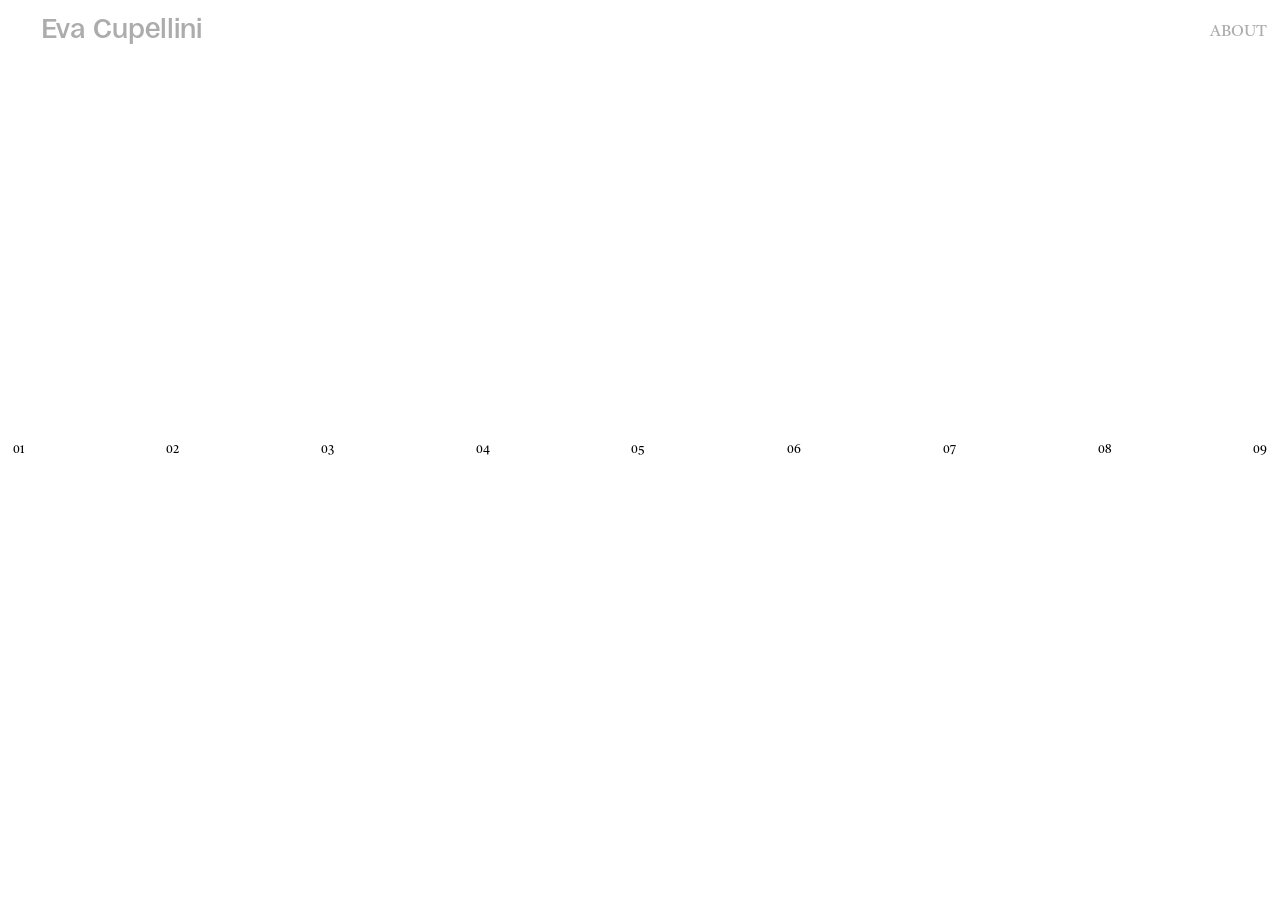
==== commit 2d401bcf: "again another" ====
--- a/index.html
+++ b/index.html
@@ -1267,57 +1267,93 @@
 
 hitAreaElements.forEach(function (area, index) {
 
+let previewColorTimer = null;
+
 area.addEventListener("mouseenter", function () {
 
+  /* reset di tutte le colonne */
   homeNumbers.forEach(function (number) {
     number.classList.remove("hover-active");
     number.classList.remove("press-active");
+    number.classList.remove("preview-color-active");
   });
 
+  /* preview B/N immediata */
   homeNumbers[index].classList.add("hover-active");
 
-});
-
-area.addEventListener("mousedown", function () {
-
-  homeNumbers[index].classList.add("press-active");
-
-});
+  /* parte il timer dei 2 secondi */
+  previewColorTimer = setTimeout(function () {
+
+    /* controlla che il mouse sia ancora su QUESTA colonna */
+    if (homeNumbers[index].classList.contains("hover-active")) {
+      homeNumbers[index].classList.add("preview-color-active");
+    }
+
+  }, 2000);
+
+});
+
 
 area.addEventListener("mouseleave", function () {
 
+  /* annulla il timer */
+  clearTimeout(previewColorTimer);
+  previewColorTimer = null;
+
+  /* torna alla preview B/N */
   homeNumbers[index].classList.remove("hover-active");
   homeNumbers[index].classList.remove("press-active");
-
-});
+  homeNumbers[index].classList.remove("preview-color-active");
+
+});
+
+
+/* CLICK / PRESSIONE → COLORE IMMEDIATO */
+area.addEventListener("mousedown", function () {
+
+  clearTimeout(previewColorTimer);
+  previewColorTimer = null;
+
+  homeNumbers[index].classList.add("press-active");
+  homeNumbers[index].classList.add("preview-color-active");
+
+});
+
 
 area.addEventListener("touchstart", function () {
 
-if (window.innerWidth <= 600) {
-
-  homeNumbers[index].classList.add("press-active");
-
-}
+  if (window.innerWidth <= 600) {
+
+    homeNumbers[index].classList.add("press-active");
+    homeNumbers[index].classList.add("preview-color-active");
+
+  }
 
 }, { passive: true });
 
+
 area.addEventListener("touchend", function () {
 
-if (window.innerWidth <= 600) {
-
-  homeNumbers[index].classList.remove("press-active");
-
-}
-
-});
+  if (window.innerWidth <= 600) {
+
+    homeNumbers[index].classList.remove("press-active");
+    homeNumbers[index].classList.remove("preview-color-active");
+
+  }
+
+});
+
 
 area.addEventListener("touchcancel", function () {
 
-if (window.innerWidth <= 600) {
-
-  homeNumbers[index].classList.remove("press-active");
-
-}
+  if (window.innerWidth <= 600) {
+
+    homeNumbers[index].classList.remove("press-active");
+    homeNumbers[index].classList.remove("preview-color-active");
+
+  }
+
+});
 
 });
 
@@ -1355,7 +1391,6 @@
 
 });
 
-});
 
 
 
@@ -1373,7 +1408,18 @@
     return;
   }
 
-  homeNumbers[index].click();
+  const number = homeNumbers[index];
+
+  if (!number) return;
+
+  /* APRE IL PROGETTO COME SE AVESSI CLICCATO SUL NUMERO */
+  number.dispatchEvent(
+    new MouseEvent("click", {
+      bubbles: true,
+      cancelable: true,
+      view: window
+    })
+  );
 
 });
 
@@ -2358,24 +2404,28 @@
 
 
 
-aboutColumn.addEventListener("click", function (event) {
-
-  if (!event.target.closest(".about-content")) {
-
-    event.preventDefault();
-    event.stopPropagation();
-
-    // chiude ABOUT
-    document.body.classList.remove("about-open");
-
-    // chiude anche PHOTOGRAPHY
-    if (typeof window.closePhotography === "function") {
-      window.closePhotography();
+if (aboutColumn) {
+
+  aboutColumn.addEventListener("click", function (event) {
+
+    if (!event.target.closest(".about-content")) {
+
+      event.preventDefault();
+      event.stopPropagation();
+
+      // chiude ABOUT
+      document.body.classList.remove("about-open");
+
+      // chiude anche PHOTOGRAPHY
+      if (typeof window.closePhotography === "function") {
+        window.closePhotography();
+      }
+
     }
 
-  }
-
-});
+  });
+
+}
 
 
 
@@ -2569,7 +2619,7 @@
       });
     
     
-    });
+    
 
     window.addEventListener("resize", function () {
 
@@ -2648,6 +2698,9 @@
 }
 
 }
+
+});
+
 
     </script>
 <script>
@@ -2846,4 +2899,4 @@
 
 
 </body>
-</html>
+</html>
--- a/style.css
+++ b/style.css
@@ -2948,7 +2948,7 @@
   .projects-list .project.open .project-information {
     width: calc(100vw - 4.2vw) !important;
     margin-left: 3.2vw !important;
-    margin-top: -90px !important;
+    margin-top: -50px !important;
   }
 
   body.home-view.project-layer-open .home-numbers {
@@ -3632,7 +3632,7 @@
     height: auto !important;
     min-height: 0 !important;
   
-    margin: 20px 0 30px 0 !important;
+    margin: 80px 0 30px 0 !important;
     padding: 0 !important;
   
     position: relative !important;
@@ -3818,7 +3818,7 @@
 
     position: absolute !important;
 
-    top: 260px !important;
+    top: 290px !important;
     left: 120px !important;
 
     width: 100% !important;
@@ -4429,6 +4429,20 @@
 }
 
 /* =========================================
+   HOVER 2 SECONDI → COLORE
+========================================= */
+
+body.home-view .home-numbers > div.preview-color-active .preview-bw {
+  opacity: 0;
+  visibility: hidden;
+}
+
+body.home-view .home-numbers > div.preview-color-active .preview-color {
+  opacity: 1;
+  visibility: visible;
+}
+
+/* =========================================
    QUANDO IL PROGETTO È APERTO
    LA PREVIEW DEVE SPARIRE COMPLETAMENTE
 ========================================= */
@@ -4445,18 +4459,20 @@
   display: none !important;
 }
 
+
 /* =========================================
-   COLONNA PREMUTA → COLORE
+   HOVER 2 SECONDI → PREVIEW COLORATA
 ========================================= */
 
-body.home-view .home-numbers > div.press-active .preview-bw {
-  opacity: 0;
-  visibility: hidden;
-}
-
-body.home-view .home-numbers > div.press-active .preview-color {
-  opacity: 1;
-  visibility: visible;
+body.home-view .home-numbers > div.preview-color-active .preview-bw {
+  opacity: 0 !important;
+  visibility: hidden !important;
+}
+
+body.home-view .home-numbers > div.preview-color-active .preview-color {
+  opacity: 1 !important;
+  visibility: visible !important;
+  transform: translateX(-50%) translateY(0);
 }
 
 }
@@ -4586,11 +4602,22 @@
 }
 
 }
-
-
-
-
-
-
-
-
+@media screen and (min-width: 601px) {
+
+  .home-numbers .preview-color {
+    opacity: 0 !important;
+    transition: opacity 0.4s ease;
+  }
+
+  .home-numbers .preview-color.show-color {
+    opacity: 1 !important;
+  }
+
+}
+
+
+
+
+
+
+
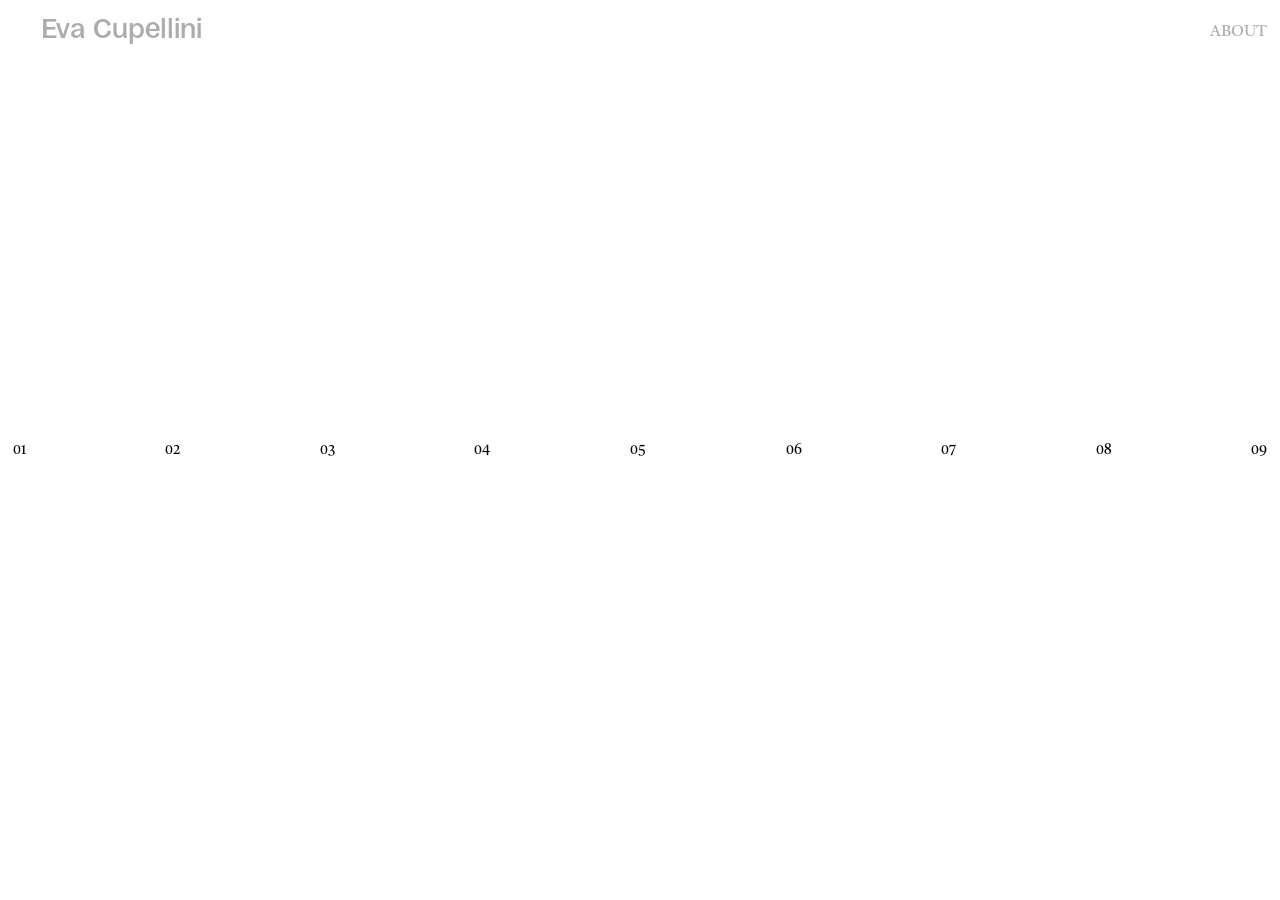
==== commit 716de36b: "final changes" ====
--- a/index.html
+++ b/index.html
@@ -1240,6 +1240,54 @@
       ];
 
       /* =========================================
+   PROJECT MEDIA — LAZY LOADING
+========================================= */
+
+const mediaObserver = new IntersectionObserver(function (entries) {
+
+entries.forEach(function (entry) {
+
+  if (!entry.isIntersecting) return;
+
+  const media = entry.target;
+
+  /* IMAGE */
+  if (media.tagName === "IMG") {
+
+    if (media.dataset.src) {
+      media.src = media.dataset.src;
+      media.removeAttribute("data-src");
+    }
+
+  }
+
+  /* VIDEO */
+  if (media.tagName === "VIDEO") {
+
+    const source = media.querySelector("source[data-src]");
+
+    if (source) {
+      source.src = source.dataset.src;
+      source.removeAttribute("data-src");
+
+      media.load();
+
+      if (media.hasAttribute("autoplay")) {
+        media.play().catch(function () {});
+      }
+    }
+
+  }
+
+  mediaObserver.unobserve(media);
+
+});
+
+}, {
+rootMargin: "800px 0px"
+});
+
+      /* =========================================
    COLONNE INVISIBILI
 ========================================= */
 
@@ -1465,35 +1513,20 @@
 });
 
 selectedProject.classList.add("open");
-// LAZY LOAD PROJECT MEDIA
-
-// Immagini
-selectedProject.querySelectorAll("img[data-src]").forEach(function (img) {
-  img.src = img.dataset.src;
-});
-
-// Video
-selectedProject.querySelectorAll("video").forEach(function (video) {
-
-const source = video.querySelector("source[data-src]");
-
-if (source) {
-  source.src = source.dataset.src;
-}
-
-video.load();
-
-if (video.hasAttribute("autoplay")) {
-  video.play().catch(function () {});
-}
-
-});
 
 if (window.innerWidth > 600) {
   selectedProject.style.display = "block";
 } else {
   selectedProject.style.display = "";
 }
+
+/* Observe project media */
+
+selectedProject
+  .querySelectorAll("img[data-src], video")
+  .forEach(function (media) {
+    mediaObserver.observe(media);
+  });
 
 document.querySelectorAll(".home-numbers > div").forEach(function (item) {
   item.classList.remove("open-project-number");
--- a/style.css
+++ b/style.css
@@ -1877,7 +1877,7 @@
     white-space: nowrap !important;
 
     font-family: "GT Sectra", sans-serif;
-    font-size: 12px !important;
+    font-size: 14px !important;
     font-weight: 400 !important;
     line-height: 1.2 !important;
 
